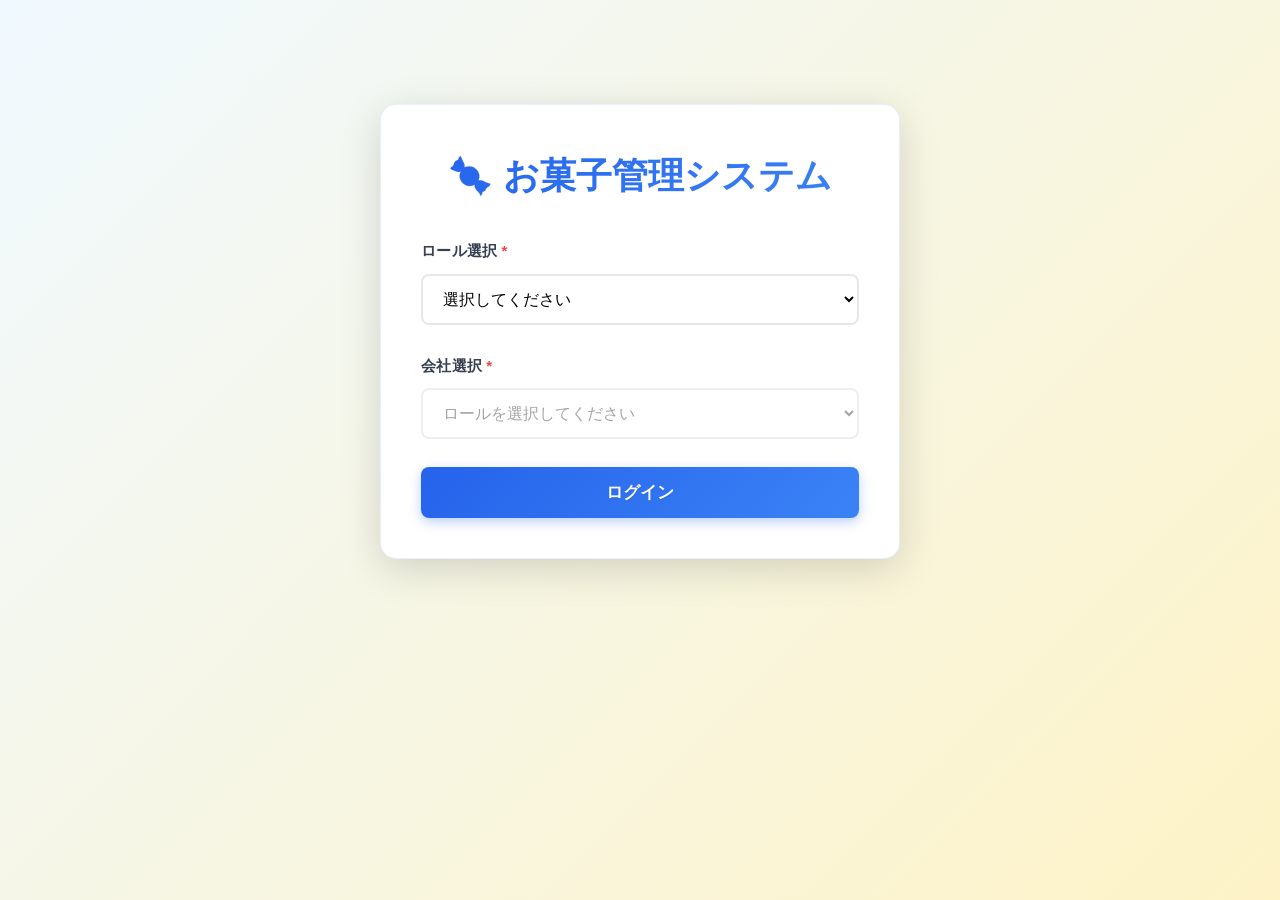
==== index.html @ 82c493a9 "Add files via upload" ====
<!DOCTYPE html>
<html lang="ja">
<head>
  <meta charset="UTF-8">
  <meta name="viewport" content="width=device-width, initial-scale=1.0">
  <title>お菓子業界 商品・見積管理システム</title>
  <style>
    /* Reset & Base */
    * {
      margin: 0;
      padding: 0;
      box-sizing: border-box;
    }

    body {
      font-family: -apple-system, BlinkMacSystemFont, "Segoe UI", Roboto, "Helvetica Neue", Arial, "Noto Sans JP", sans-serif;
      line-height: 1.7;
      color: #1f2937;
      background: linear-gradient(135deg, #f0f9ff 0%, #fef3c7 100%);
      background-attachment: fixed;
      min-height: 100vh;
      /* Mobile optimizations */
      -webkit-font-smoothing: antialiased;
      -moz-osx-font-smoothing: grayscale;
      -webkit-tap-highlight-color: rgba(0, 0, 0, 0);
      touch-action: manipulation;
    }

    /* Layout */
    .app-container {
      min-height: 100vh;
      display: flex;
      flex-direction: column;
    }

    header {
      background: linear-gradient(135deg, #1e40af 0%, #3b82f6 100%);
      color: white;
      padding: 1.25rem 0;
      box-shadow: 0 4px 12px rgba(30, 64, 175, 0.25);
      position: sticky;
      top: 0;
      z-index: 1000;
      border-bottom: 3px solid #1d4ed8;
    }

    .header-content {
      max-width: 1400px;
      margin: 0 auto;
      padding: 0 2rem;
      display: flex;
      justify-content: space-between;
      align-items: center;
    }

    .logo {
      font-size: 1.75rem;
      font-weight: 800;
      text-shadow: 0 2px 4px rgba(0, 0, 0, 0.2);
      letter-spacing: 0.5px;
    }

    .nav-tabs {
      display: flex;
      gap: 1rem;
    }

    .nav-tab {
      padding: 0.625rem 1.25rem;
      background: none;
      border: none;
      color: white;
      cursor: pointer;
      border-radius: 0.5rem;
      transition: all 0.3s ease;
      font-size: 1.0625rem;
      font-weight: 500;
      position: relative;
      overflow: hidden;
    }

    .nav-tab::before {
      content: '';
      position: absolute;
      top: 0;
      left: 0;
      right: 0;
      bottom: 0;
      background: rgba(255, 255, 255, 0.1);
      transform: scaleX(0);
      transform-origin: left;
      transition: transform 0.3s ease;
      border-radius: 0.5rem;
    }

    .nav-tab:hover::before {
      transform: scaleX(1);
    }

    .nav-tab:hover {
      background-color: rgba(255, 255, 255, 0.15);
      transform: translateY(-2px);
    }

    .nav-tab.active {
      background-color: rgba(255, 255, 255, 0.25);
      font-weight: 600;
      box-shadow: 0 2px 8px rgba(0, 0, 0, 0.15);
    }

    .user-info {
      display: flex;
      align-items: center;
      gap: 1rem;
    }

    .user-badge {
      padding: 0.625rem 1.125rem;
      background-color: rgba(255, 255, 255, 0.25);
      border-radius: 0.5rem;
      font-size: 0.9375rem;
      font-weight: 600;
      box-shadow: 0 2px 4px rgba(0, 0, 0, 0.1);
      border: 1px solid rgba(255, 255, 255, 0.3);
    }

    .btn-logout {
      padding: 0.625rem 1.25rem;
      background-color: #ef4444;
      color: white;
      border: none;
      border-radius: 0.5rem;
      cursor: pointer;
      transition: all 0.3s ease;
      font-weight: 600;
      box-shadow: 0 2px 8px rgba(239, 68, 68, 0.3);
    }

    .btn-logout:hover {
      background-color: #dc2626;
      transform: translateY(-2px);
      box-shadow: 0 4px 12px rgba(239, 68, 68, 0.4);
    }

    .btn-logout:active {
      transform: translateY(0);
    }

    main {
      flex: 1;
      max-width: 1400px;
      width: 100%;
      margin: 2.5rem auto;
      padding: 0 2rem;
    }

    /* Login Screen */
    .login-container {
      max-width: 520px;
      margin: 4rem auto;
      padding: 2.5rem;
      background: white;
      border-radius: 1rem;
      box-shadow: 0 10px 40px rgba(0, 0, 0, 0.15);
      border: 1px solid rgba(37, 99, 235, 0.1);
    }

    .login-title {
      font-size: 2.25rem;
      font-weight: 800;
      text-align: center;
      margin-bottom: 2rem;
      background: linear-gradient(135deg, #2563eb 0%, #3b82f6 100%);
      -webkit-background-clip: text;
      -webkit-text-fill-color: transparent;
      background-clip: text;
    }

    /* Form Elements */
    .form-group {
      margin-bottom: 1.75rem;
    }

    .form-label {
      display: block;
      margin-bottom: 0.625rem;
      font-weight: 600;
      color: #374151;
      font-size: 0.9375rem;
      letter-spacing: 0.3px;
    }

    .form-input,
    .form-select,
    .form-textarea {
      width: 100%;
      padding: 0.875rem 1rem;
      border: 2px solid #e5e7eb;
      border-radius: 0.5rem;
      font-size: 1rem;
      transition: all 0.3s ease;
      background-color: #ffffff;
    }

    .form-input:hover,
    .form-select:hover,
    .form-textarea:hover {
      border-color: #cbd5e1;
    }

    .form-input:focus,
    .form-select:focus,
    .form-textarea:focus {
      outline: none;
      border-color: #3b82f6;
      box-shadow: 0 0 0 4px rgba(59, 130, 246, 0.15);
      transform: translateY(-1px);
    }

    .form-textarea {
      min-height: 100px;
      resize: vertical;
    }

    .form-required {
      color: #ef4444;
      margin-left: 0.25rem;
    }

    /* Buttons */
    .btn {
      padding: 0.875rem 1.75rem;
      border: none;
      border-radius: 0.5rem;
      font-size: 1.0625rem;
      font-weight: 600;
      cursor: pointer;
      transition: all 0.3s cubic-bezier(0.4, 0, 0.2, 1);
      display: inline-flex;
      align-items: center;
      justify-content: center;
      gap: 0.5rem;
      position: relative;
      overflow: hidden;
      text-shadow: 0 1px 2px rgba(0, 0, 0, 0.1);
    }

    .btn::before {
      content: '';
      position: absolute;
      top: 50%;
      left: 50%;
      width: 0;
      height: 0;
      border-radius: 50%;
      background: rgba(255, 255, 255, 0.3);
      transform: translate(-50%, -50%);
      transition: width 0.6s, height 0.6s;
    }

    .btn:hover::before {
      width: 300px;
      height: 300px;
    }

    .btn:disabled {
      opacity: 0.6;
      cursor: not-allowed;
      transform: none !important;
    }

    .btn-primary {
      background: linear-gradient(135deg, #2563eb 0%, #3b82f6 100%);
      color: white;
      box-shadow: 0 4px 12px rgba(37, 99, 235, 0.3);
    }

    .btn-primary:hover:not(:disabled) {
      background: linear-gradient(135deg, #1d4ed8 0%, #2563eb 100%);
      transform: translateY(-2px);
      box-shadow: 0 6px 20px rgba(37, 99, 235, 0.4);
    }

    .btn-primary:active:not(:disabled) {
      transform: translateY(0);
    }

    .btn-success {
      background: linear-gradient(135deg, #10b981 0%, #34d399 100%);
      color: white;
      box-shadow: 0 4px 12px rgba(16, 185, 129, 0.3);
    }

    .btn-success:hover:not(:disabled) {
      background: linear-gradient(135deg, #059669 0%, #10b981 100%);
      transform: translateY(-2px);
      box-shadow: 0 6px 20px rgba(16, 185, 129, 0.4);
    }

    .btn-success:active:not(:disabled) {
      transform: translateY(0);
    }

    .btn-danger {
      background: linear-gradient(135deg, #ef4444 0%, #f87171 100%);
      color: white;
      box-shadow: 0 4px 12px rgba(239, 68, 68, 0.3);
    }

    .btn-danger:hover:not(:disabled) {
      background: linear-gradient(135deg, #dc2626 0%, #ef4444 100%);
      transform: translateY(-2px);
      box-shadow: 0 6px 20px rgba(239, 68, 68, 0.4);
    }

    .btn-danger:active:not(:disabled) {
      transform: translateY(0);
    }

    .btn-secondary {
      background: linear-gradient(135deg, #6b7280 0%, #9ca3af 100%);
      color: white;
      box-shadow: 0 4px 12px rgba(107, 114, 128, 0.3);
    }

    .btn-secondary:hover:not(:disabled) {
      background: linear-gradient(135deg, #4b5563 0%, #6b7280 100%);
      transform: translateY(-2px);
      box-shadow: 0 6px 20px rgba(107, 114, 128, 0.4);
    }

    .btn-secondary:active:not(:disabled) {
      transform: translateY(0);
    }

    .btn-outline {
      background-color: white;
      border: 2px solid #e5e7eb;
      color: #374151;
      box-shadow: 0 2px 8px rgba(0, 0, 0, 0.05);
    }

    .btn-outline:hover:not(:disabled) {
      background-color: #f9fafb;
      border-color: #3b82f6;
      color: #2563eb;
      transform: translateY(-2px);
      box-shadow: 0 4px 12px rgba(0, 0, 0, 0.1);
    }

    .btn-outline:active:not(:disabled) {
      transform: translateY(0);
    }

    .btn-block {
      width: 100%;
    }

    /* Cards */
    .card {
      background: white;
      border-radius: 1rem;
      box-shadow: 0 4px 20px rgba(0, 0, 0, 0.08);
      padding: 2rem;
      margin-bottom: 2rem;
      border: 1px solid rgba(0, 0, 0, 0.05);
      transition: all 0.3s ease;
    }

    .card:hover {
      box-shadow: 0 8px 30px rgba(0, 0, 0, 0.12);
    }

    .card-title {
      font-size: 1.75rem;
      font-weight: 700;
      margin-bottom: 1.5rem;
      color: #1f2937;
      padding-bottom: 0.75rem;
      border-bottom: 3px solid #e5e7eb;
      background: linear-gradient(135deg, #1f2937 0%, #374151 100%);
      -webkit-background-clip: text;
      -webkit-text-fill-color: transparent;
      background-clip: text;
    }

    .product-card {
      background: white;
      border-radius: 0.875rem;
      box-shadow: 0 4px 12px rgba(0, 0, 0, 0.08);
      overflow: hidden;
      transition: all 0.4s cubic-bezier(0.4, 0, 0.2, 1);
      cursor: pointer;
      border: 2px solid transparent;
    }

    .product-card:hover {
      transform: translateY(-8px) scale(1.02);
      box-shadow: 0 12px 32px rgba(0, 0, 0, 0.18);
      border-color: #3b82f6;
    }

    .product-card-image {
      width: 100%;
      height: 200px;
      object-fit: contain;
      background: linear-gradient(135deg, #f3f4f6 0%, #e5e7eb 100%);
      display: flex;
      align-items: center;
      justify-content: center;
      color: #9ca3af;
      font-size: 3.5rem;
      transition: all 0.3s ease;
    }

    .product-card:hover .product-card-image {
      transform: scale(1.05);
    }

    .product-card-image img {
      width: 100%;
      height: 100%;
      object-fit: contain;
    }

    .product-card-content {
      padding: 1.25rem;
    }

    .product-card-title {
      font-size: 1.1875rem;
      font-weight: 700;
      margin-bottom: 0.625rem;
      color: #1f2937;
      line-height: 1.4;
    }

    .product-card-meta {
      font-size: 0.875rem;
      color: #6b7280;
      margin-bottom: 0.5rem;
    }

    .product-card-price {
      font-size: 1.5rem;
      font-weight: 800;
      background: linear-gradient(135deg, #2563eb 0%, #3b82f6 100%);
      -webkit-background-clip: text;
      -webkit-text-fill-color: transparent;
      background-clip: text;
      margin-bottom: 0.75rem;
      letter-spacing: -0.5px;
    }

    /* Grid */
    .product-grid {
      display: grid;
      grid-template-columns: repeat(auto-fill, minmax(280px, 1fr));
      gap: 1.5rem;
      margin-top: 1.5rem;
    }

    /* Table */
    .table-container {
      overflow-x: auto;
      margin-top: 1.5rem;
      border-radius: 0.75rem;
      box-shadow: 0 2px 12px rgba(0, 0, 0, 0.06);
      -webkit-overflow-scrolling: touch;
      scrollbar-width: thin;
      scrollbar-color: #cbd5e1 #f3f4f6;
    }

    .table-container::-webkit-scrollbar {
      height: 8px;
    }

    .table-container::-webkit-scrollbar-track {
      background: #f3f4f6;
      border-radius: 4px;
    }

    .table-container::-webkit-scrollbar-thumb {
      background: #cbd5e1;
      border-radius: 4px;
    }

    .table-container::-webkit-scrollbar-thumb:hover {
      background: #94a3b8;
    }

    table {
      width: 100%;
      border-collapse: collapse;
      background: white;
      border-radius: 0.75rem;
      overflow: hidden;
    }

    thead {
      background: linear-gradient(135deg, #f9fafb 0%, #f3f4f6 100%);
      border-bottom: 2px solid #e5e7eb;
    }

    th {
      padding: 1rem 1.25rem;
      text-align: left;
      font-weight: 700;
      color: #1f2937;
      cursor: pointer;
      user-select: none;
      font-size: 0.9375rem;
      letter-spacing: 0.3px;
      transition: all 0.3s ease;
    }

    th:hover {
      background-color: #e5e7eb;
      color: #2563eb;
    }

    td {
      padding: 1rem 1.25rem;
      border-top: 1px solid #f3f4f6;
      color: #374151;
      font-size: 0.9375rem;
    }

    tbody tr {
      transition: all 0.3s ease;
    }

    tbody tr:hover {
      background-color: #f9fafb;
      transform: scale(1.005);
      box-shadow: 0 2px 8px rgba(0, 0, 0, 0.05);
    }

    /* Badges */
    .badge {
      display: inline-block;
      padding: 0.375rem 0.875rem;
      border-radius: 9999px;
      font-size: 0.875rem;
      font-weight: 600;
      letter-spacing: 0.3px;
      transition: all 0.3s ease;
    }

    .badge-primary {
      background: linear-gradient(135deg, #dbeafe 0%, #bfdbfe 100%);
      color: #1e40af;
      border: 1px solid #93c5fd;
    }

    .badge-success {
      background: linear-gradient(135deg, #d1fae5 0%, #a7f3d0 100%);
      color: #065f46;
      border: 1px solid #6ee7b7;
    }

    .badge-warning {
      background: linear-gradient(135deg, #fed7aa 0%, #fdba74 100%);
      color: #92400e;
      border: 1px solid #fb923c;
    }

    .badge-danger {
      background: linear-gradient(135deg, #fee2e2 0%, #fecaca 100%);
      color: #991b1b;
      border: 1px solid #fca5a5;
    }

    .badge-gray {
      background: linear-gradient(135deg, #f3f4f6 0%, #e5e7eb 100%);
      color: #374151;
      border: 1px solid #d1d5db;
    }

    .badge-count {
      background: linear-gradient(135deg, #ef4444 0%, #f87171 100%);
      color: white;
      min-width: 1.375rem;
      height: 1.375rem;
      display: inline-flex;
      align-items: center;
      justify-content: center;
      border-radius: 9999px;
      font-size: 0.75rem;
      font-weight: 700;
      margin-left: 0.5rem;
      box-shadow: 0 2px 6px rgba(239, 68, 68, 0.4);
      animation: pulse 2s cubic-bezier(0.4, 0, 0.6, 1) infinite;
    }

    @keyframes pulse {
      0%, 100% {
        opacity: 1;
      }
      50% {
        opacity: 0.8;
      }
    }

    /* Dropzone */
    .dropzone {
      border: 3px dashed #cbd5e1;
      border-radius: 0.75rem;
      padding: 2.5rem;
      text-align: center;
      transition: all 0.4s ease;
      cursor: pointer;
      background: linear-gradient(135deg, #f9fafb 0%, #f3f4f6 100%);
      position: relative;
      overflow: hidden;
    }

    .dropzone::before {
      content: '';
      position: absolute;
      top: -2px;
      left: -2px;
      right: -2px;
      bottom: -2px;
      background: linear-gradient(135deg, #3b82f6, #2563eb);
      border-radius: 0.75rem;
      opacity: 0;
      transition: opacity 0.4s ease;
      z-index: -1;
    }

    .dropzone:hover {
      border-color: #3b82f6;
      background: linear-gradient(135deg, #eff6ff 0%, #dbeafe 100%);
      transform: scale(1.02);
    }

    .dropzone:hover::before {
      opacity: 0.1;
    }

    .dropzone.drag-over {
      border-color: #3b82f6;
      background: linear-gradient(135deg, #dbeafe 0%, #bfdbfe 100%);
      transform: scale(1.05);
      box-shadow: 0 8px 24px rgba(59, 130, 246, 0.2);
    }

    .dropzone.drag-over::before {
      opacity: 0.2;
    }

    .dropzone-icon {
      font-size: 3.5rem;
      color: #9ca3af;
      margin-bottom: 1rem;
      transition: all 0.3s ease;
    }

    .dropzone:hover .dropzone-icon {
      transform: scale(1.1);
      color: #3b82f6;
    }

    .dropzone-text {
      color: #374151;
      margin-bottom: 0.5rem;
      font-weight: 600;
      font-size: 1.0625rem;
    }

    .dropzone-hint {
      font-size: 0.9375rem;
      color: #6b7280;
    }

    /* File List */
    .file-list {
      margin-top: 1.25rem;
    }

    .file-item {
      display: flex;
      align-items: center;
      justify-content: space-between;
      padding: 1rem 1.25rem;
      background: linear-gradient(135deg, #f9fafb 0%, #f3f4f6 100%);
      border-radius: 0.75rem;
      margin-bottom: 0.75rem;
      border: 2px solid #e5e7eb;
      transition: all 0.3s ease;
    }

    .file-item:hover {
      background: linear-gradient(135deg, #eff6ff 0%, #dbeafe 100%);
      border-color: #3b82f6;
      transform: translateX(4px);
      box-shadow: 0 4px 12px rgba(59, 130, 246, 0.15);
    }

    .file-info {
      display: flex;
      align-items: center;
      gap: 0.75rem;
      flex: 1;
    }

    .file-icon {
      font-size: 2rem;
      transition: transform 0.3s ease;
    }

    .file-item:hover .file-icon {
      transform: scale(1.15);
    }

    .file-details {
      flex: 1;
    }

    .file-name {
      font-weight: 600;
      color: #1f2937;
      margin-bottom: 0.375rem;
      font-size: 1rem;
    }

    .file-size {
      font-size: 0.875rem;
      color: #6b7280;
      font-weight: 500;
    }

    .file-actions {
      display: flex;
      gap: 0.5rem;
    }

    /* Image Preview */
    .image-preview {
      margin-top: 1rem;
      max-width: 100%;
    }

    .image-preview img {
      max-width: 100%;
      max-height: 400px;
      border-radius: 0.5rem;
      box-shadow: 0 2px 4px rgba(0, 0, 0, 0.1);
    }

    /* Filters */
    .filters {
      display: flex;
      gap: 1rem;
      margin-bottom: 1.5rem;
      flex-wrap: wrap;
    }

    .filter-group {
      flex: 1;
      min-width: 200px;
    }

    /* Search */
    .search-box {
      position: relative;
      flex: 1;
      min-width: 250px;
    }

    .search-input {
      width: 100%;
      padding: 0.875rem 1rem 0.875rem 2.75rem;
      border: 2px solid #e5e7eb;
      border-radius: 0.5rem;
      font-size: 1rem;
      transition: all 0.3s ease;
      background-color: white;
    }

    .search-input:hover {
      border-color: #cbd5e1;
    }

    .search-input:focus {
      outline: none;
      border-color: #3b82f6;
      box-shadow: 0 0 0 4px rgba(59, 130, 246, 0.15);
      transform: translateY(-1px);
    }

    .search-icon {
      position: absolute;
      left: 0.875rem;
      top: 50%;
      transform: translateY(-50%);
      color: #9ca3af;
      font-size: 1.125rem;
    }

    /* Pagination */
    .pagination {
      display: flex;
      justify-content: center;
      align-items: center;
      gap: 0.5rem;
      margin-top: 2rem;
    }

    .pagination-btn {
      padding: 0.5rem 1rem;
      border: 1px solid #d1d5db;
      background-color: white;
      border-radius: 0.375rem;
      cursor: pointer;
      transition: all 0.2s;
    }

    .pagination-btn:hover:not(:disabled) {
      background-color: #f3f4f6;
    }

    .pagination-btn:disabled {
      opacity: 0.5;
      cursor: not-allowed;
    }

    .pagination-btn.active {
      background-color: #2563eb;
      color: white;
      border-color: #2563eb;
    }

    .pagination-info {
      color: #6b7280;
      font-size: 0.875rem;
    }

    /* Modal */
    .modal-overlay {
      position: fixed;
      top: 0;
      left: 0;
      right: 0;
      bottom: 0;
      background-color: rgba(0, 0, 0, 0.6);
      backdrop-filter: blur(4px);
      display: flex;
      align-items: center;
      justify-content: center;
      z-index: 2000;
      padding: 1rem;
      animation: fadeIn 0.3s ease;
    }

    @keyframes fadeIn {
      from {
        opacity: 0;
      }
      to {
        opacity: 1;
      }
    }

    .modal {
      background: white;
      border-radius: 1rem;
      max-width: 800px;
      width: 100%;
      max-height: 90vh;
      overflow-y: auto;
      box-shadow: 0 24px 48px rgba(0, 0, 0, 0.25);
      animation: modalSlideIn 0.4s cubic-bezier(0.4, 0, 0.2, 1);
      border: 1px solid rgba(0, 0, 0, 0.1);
    }

    @keyframes modalSlideIn {
      from {
        transform: translateY(-50px) scale(0.95);
        opacity: 0;
      }
      to {
        transform: translateY(0) scale(1);
        opacity: 1;
      }
    }

    .modal-header {
      padding: 1.75rem 2rem;
      border-bottom: 2px solid #f3f4f6;
      display: flex;
      justify-content: space-between;
      align-items: center;
      background: linear-gradient(135deg, #fafafa 0%, #ffffff 100%);
    }

    .modal-title {
      font-size: 1.75rem;
      font-weight: 700;
      color: #1f2937;
      letter-spacing: -0.5px;
    }

    .modal-close {
      background: #f3f4f6;
      border: none;
      font-size: 1.5rem;
      cursor: pointer;
      color: #6b7280;
      padding: 0;
      width: 2.5rem;
      height: 2.5rem;
      display: flex;
      align-items: center;
      justify-content: center;
      border-radius: 0.5rem;
      transition: all 0.3s ease;
    }

    .modal-close:hover {
      background-color: #ef4444;
      color: white;
      transform: rotate(90deg);
    }

    .modal-body {
      padding: 2rem;
    }

    .modal-footer {
      padding: 1.75rem 2rem;
      border-top: 2px solid #f3f4f6;
      display: flex;
      justify-content: flex-end;
      gap: 1rem;
      background: linear-gradient(135deg, #ffffff 0%, #fafafa 100%);
    }

    /* Toast */
    .toast-container {
      position: fixed;
      top: 5rem;
      right: 1rem;
      z-index: 3000;
      display: flex;
      flex-direction: column;
      gap: 0.5rem;
    }

    .toast {
      background-color: white;
      border-radius: 0.5rem;
      box-shadow: 0 10px 15px rgba(0, 0, 0, 0.1);
      padding: 1rem 1.5rem;
      min-width: 300px;
      display: flex;
      align-items: center;
      gap: 0.75rem;
      animation: slideIn 0.3s ease-out;
    }

    @keyframes slideIn {
      from {
        transform: translateX(400px);
        opacity: 0;
      }
      to {
        transform: translateX(0);
        opacity: 1;
      }
    }

    @keyframes slideOut {
      from {
        transform: translateX(0);
        opacity: 1;
      }
      to {
        transform: translateX(400px);
        opacity: 0;
      }
    }

    .toast-success {
      border-left: 4px solid #10b981;
    }

    .toast-error {
      border-left: 4px solid #ef4444;
    }

    .toast-warning {
      border-left: 4px solid #f59e0b;
    }

    .toast-info {
      border-left: 4px solid #2563eb;
    }

    .toast-icon {
      font-size: 1.5rem;
    }

    .toast-message {
      flex: 1;
      color: #111827;
    }

    /* CSV Preview */
    .csv-preview {
      overflow-x: auto;
      margin-top: 1rem;
    }

    .csv-preview table {
      font-size: 0.875rem;
    }

    .csv-preview th,
    .csv-preview td {
      white-space: nowrap;
      padding: 0.5rem;
    }

    /* Detail View */
    .detail-section {
      margin-bottom: 2.5rem;
      padding: 1.25rem;
      background: linear-gradient(135deg, #fafafa 0%, #ffffff 100%);
      border-radius: 0.75rem;
      border-left: 4px solid #3b82f6;
      transition: all 0.3s ease;
    }

    .detail-section:hover {
      box-shadow: 0 4px 12px rgba(0, 0, 0, 0.05);
      transform: translateX(4px);
    }

    .detail-label {
      font-weight: 700;
      color: #1f2937;
      margin-bottom: 0.75rem;
      font-size: 0.9375rem;
      letter-spacing: 0.5px;
      text-transform: uppercase;
    }

    .detail-value {
      color: #374151;
      margin-bottom: 1rem;
      font-size: 1.0625rem;
      line-height: 1.7;
    }

    .detail-image {
      max-width: 100%;
      max-height: 500px;
      border-radius: 1rem;
      box-shadow: 0 8px 24px rgba(0, 0, 0, 0.15);
      transition: all 0.4s ease;
    }

    .detail-image:hover {
      transform: scale(1.02);
      box-shadow: 0 12px 32px rgba(0, 0, 0, 0.2);
    }

    /* Empty State */
    .empty-state {
      text-align: center;
      padding: 5rem 2rem;
      color: #6b7280;
    }

    .empty-state-icon {
      font-size: 5rem;
      margin-bottom: 1.5rem;
      color: #d1d5db;
      animation: float 3s ease-in-out infinite;
    }

    @keyframes float {
      0%, 100% {
        transform: translateY(0);
      }
      50% {
        transform: translateY(-10px);
      }
    }

    .empty-state-title {
      font-size: 1.5rem;
      font-weight: 700;
      margin-bottom: 0.75rem;
      color: #374151;
    }

    .empty-state-text {
      font-size: 1rem;
      color: #6b7280;
    }

    /* Utility Classes */
    .hidden {
      display: none !important;
    }

    .flex {
      display: flex;
    }

    .flex-between {
      display: flex;
      justify-content: space-between;
      align-items: center;
    }

    .gap-1 {
      gap: 0.5rem;
    }

    .gap-2 {
      gap: 1rem;
    }

    .mb-1 {
      margin-bottom: 0.5rem;
    }

    .mb-2 {
      margin-bottom: 1rem;
    }

    .mb-3 {
      margin-bottom: 1.5rem;
    }

    .mt-1 {
      margin-top: 0.5rem;
    }

    .mt-2 {
      margin-top: 1rem;
    }

    .text-center {
      text-align: center;
    }

    .text-right {
      text-align: right;
    }

    /* Responsive */
    @media (max-width: 768px) {
      body {
        font-size: 0.9375rem;
      }

      .header-content {
        flex-direction: column;
        gap: 0.75rem;
        padding: 0 1rem;
      }

      .logo {
        font-size: 1.25rem;
        text-align: center;
      }

      .nav-tabs {
        flex-wrap: wrap;
        gap: 0.5rem;
        justify-content: center;
        width: 100%;
      }

      .nav-tab {
        padding: 0.5rem 0.875rem;
        font-size: 0.9375rem;
        flex: 1 1 auto;
        min-width: fit-content;
      }

      .user-info {
        flex-direction: column;
        gap: 0.5rem;
        width: 100%;
      }

      .user-badge {
        width: 100%;
        text-align: center;
        font-size: 0.875rem;
        padding: 0.5rem;
      }

      .btn-logout {
        width: 100%;
        padding: 0.625rem;
      }

      main {
        margin: 1.5rem auto;
        padding: 0 1rem;
      }

      .login-container {
        margin: 2rem auto;
        padding: 1.5rem;
      }

      .login-title {
        font-size: 1.75rem;
      }

      .card {
        padding: 1.25rem;
        border-radius: 0.75rem;
      }

      .card-title {
        font-size: 1.375rem;
        margin-bottom: 1rem;
      }

      .filters {
        flex-direction: column;
        gap: 0.75rem;
      }

      .filter-group,
      .search-box {
        min-width: 100%;
      }

      .product-grid {
        grid-template-columns: 1fr;
        gap: 1rem;
      }

      .product-card-title {
        font-size: 1.0625rem;
      }

      .product-card-price {
        font-size: 1.25rem;
      }

      .product-card .btn {
        width: 100%;
      }

      .product-card .flex {
        flex-direction: column;
      }

      /* Mobile-friendly table */
      .table-container {
        overflow-x: auto;
        margin-top: 1rem;
        -webkit-overflow-scrolling: touch;
      }

      table {
        font-size: 0.8125rem;
        min-width: 600px;
      }

      th, td {
        padding: 0.75rem 0.5rem;
        white-space: nowrap;
      }

      /* Alternative: Card-based layout for tables on very small screens */
      @media (max-width: 480px) {
        .table-responsive {
          display: none;
        }

        .mobile-card-list {
          display: block !important;
        }
      }

      .mobile-card-list {
        display: none;
      }

      .mobile-card {
        background: white;
        border-radius: 0.75rem;
        padding: 1rem;
        margin-bottom: 1rem;
        border: 2px solid #e5e7eb;
        box-shadow: 0 2px 8px rgba(0, 0, 0, 0.06);
      }

      .mobile-card-row {
        display: flex;
        justify-content: space-between;
        padding: 0.5rem 0;
        border-bottom: 1px solid #f3f4f6;
      }

      .mobile-card-row:last-child {
        border-bottom: none;
      }

      .mobile-card-label {
        font-weight: 600;
        color: #6b7280;
        font-size: 0.8125rem;
      }

      .mobile-card-value {
        color: #1f2937;
        text-align: right;
        font-size: 0.875rem;
      }

      .mobile-card-actions {
        margin-top: 0.75rem;
        padding-top: 0.75rem;
        border-top: 2px solid #e5e7eb;
      }

      /* Buttons for mobile */
      .btn {
        padding: 0.75rem 1.25rem;
        font-size: 1rem;
        /* Larger touch targets */
        min-height: 44px;
      }

      .btn-block {
        width: 100%;
      }

      /* Form inputs for mobile */
      .form-input,
      .form-select,
      .form-textarea {
        font-size: 1rem;
        padding: 0.875rem;
        /* Prevent zoom on iOS */
        -webkit-text-size-adjust: 100%;
      }

      .form-label {
        font-size: 0.9375rem;
      }

      /* Modal for mobile */
      .modal {
        max-width: 100%;
        margin: 0.5rem;
        max-height: calc(100vh - 1rem);
        border-radius: 0.75rem;
      }

      .modal-header,
      .modal-body,
      .modal-footer {
        padding: 1.25rem;
      }

      .modal-title {
        font-size: 1.375rem;
      }

      .modal-close {
        width: 2rem;
        height: 2rem;
        font-size: 1.25rem;
      }

      /* Detail sections for mobile */
      .detail-section {
        margin-bottom: 1.5rem;
        padding: 1rem;
      }

      .detail-label {
        font-size: 0.875rem;
      }

      .detail-value {
        font-size: 1rem;
      }

      .detail-image {
        max-height: 300px;
      }

      /* File items for mobile */
      .file-item {
        flex-direction: column;
        align-items: flex-start;
        gap: 0.75rem;
        padding: 1rem;
      }

      .file-info {
        width: 100%;
      }

      .file-actions {
        width: 100%;
        flex-direction: column;
        gap: 0.5rem;
      }

      .file-actions .btn {
        width: 100%;
      }

      /* Dropzone for mobile */
      .dropzone {
        padding: 2rem 1rem;
      }

      .dropzone-icon {
        font-size: 3rem;
      }

      .dropzone-text {
        font-size: 1rem;
      }

      .dropzone-hint {
        font-size: 0.875rem;
      }

      /* Badge adjustments */
      .badge {
        font-size: 0.8125rem;
        padding: 0.3125rem 0.75rem;
      }

      /* Empty state for mobile */
      .empty-state {
        padding: 3rem 1rem;
      }

      .empty-state-icon {
        font-size: 4rem;
      }

      .empty-state-title {
        font-size: 1.25rem;
      }

      .empty-state-text {
        font-size: 0.9375rem;
      }

      /* Flex utilities for mobile */
      .flex-between {
        flex-direction: column;
        align-items: flex-start;
        gap: 1rem;
      }

      .flex-between .btn {
        width: 100%;
      }
    }

    /* Extra small devices (phones in portrait, less than 480px) */
    @media (max-width: 480px) {
      .logo {
        font-size: 1.125rem;
      }

      .nav-tab {
        font-size: 0.875rem;
        padding: 0.5rem 0.625rem;
      }

      .card {
        padding: 1rem;
      }

      .card-title {
        font-size: 1.25rem;
      }

      .product-card-content {
        padding: 1rem;
      }

      .btn {
        padding: 0.625rem 1rem;
        font-size: 0.9375rem;
      }

      .modal-title {
        font-size: 1.25rem;
      }
    }
  </style>
</head>
<body>
  <div class="app-container">
    <header id="app-header" class="hidden">
      <div class="header-content">
        <div class="logo">🍬 お菓子管理システム</div>
        <nav class="nav-tabs" id="nav-tabs"></nav>
        <div class="user-info">
          <div class="user-badge" id="user-badge"></div>
          <button class="btn-logout" onclick="app.logout()">ログアウト</button>
        </div>
      </div>
    </header>

    <main id="main-content"></main>
  </div>

  <div class="toast-container" id="toast-container"></div>

  <script>
    // ========================
    // Constants & Initial Data
    // ========================
    const WHOLESALERS = [
      '東都商事', '中央流通', '西日本卸', '北辰物産', '南海トレード'
    ];

    const MANUFACTURERS = [
      '星空製菓', '桜菓房', '風月堂', '旭飴本舗', '翔和ビスケット',
      '葵堂', '華月糖果', '夕凪キャンディ', '大和コンフェク', '瑞穂ショコラ',
      '麗峰パイ', '翠松煎餅', '朱鷺ラムネ', '千歳キャラメル', '燦光モナカ',
      '清流マシュマロ', '極光クラッカー', '若葉タルト', '月光ドラジェ', '琥珀ボンボン'
    ];

    const CATEGORIES = [
      '飴', 'チョコ', 'クッキー', 'せんべい', 'その他'
    ];

    // ========================
    // Utility Functions
    // ========================
    function escapeHtml(text) {
      const map = {
        '&': '&amp;',
        '<': '&lt;',
        '>': '&gt;',
        '"': '&quot;',
        "'": '&#039;'
      };
      return String(text).replace(/[&<>"']/g, m => map[m]);
    }

    function escapeJsString(text) {
      if (!text) return '';
      return String(text)
        .replace(/\\/g, '\\\\')
        .replace(/'/g, "\\'")
        .replace(/"/g, '\\"')
        .replace(/\n/g, '\\n')
        .replace(/\r/g, '\\r');
    }

    function uuid() {
      return 'xxxxxxxx-xxxx-4xxx-yxxx-xxxxxxxxxxxx'.replace(/[xy]/g, function(c) {
        const r = Math.random() * 16 | 0;
        const v = c === 'x' ? r : (r & 0x3 | 0x8);
        return v.toString(16);
      });
    }

    function formatDate(isoString) {
      const date = new Date(isoString);
      const year = date.getFullYear();
      const month = String(date.getMonth() + 1).padStart(2, '0');
      const day = String(date.getDate()).padStart(2, '0');
      const hours = String(date.getHours()).padStart(2, '0');
      const minutes = String(date.getMinutes()).padStart(2, '0');
      return `${year}/${month}/${day} ${hours}:${minutes}`;
    }

    function formatDateShort(isoString) {
      const date = new Date(isoString);
      const year = date.getFullYear();
      const month = String(date.getMonth() + 1).padStart(2, '0');
      const day = String(date.getDate()).padStart(2, '0');
      return `${year}/${month}/${day}`;
    }

    function formatFileSize(bytes) {
      if (bytes < 1024) return bytes + ' B';
      if (bytes < 1024 * 1024) return (bytes / 1024).toFixed(1) + ' KB';
      return (bytes / (1024 * 1024)).toFixed(1) + ' MB';
    }

    function readFileAsBase64(file) {
      return new Promise((resolve, reject) => {
        const reader = new FileReader();
        reader.onload = () => resolve(reader.result.split(',')[1]);
        reader.onerror = reject;
        reader.readAsDataURL(file);
      });
    }

    function parseCsv(text) {
      const lines = text.trim().split('\n');
      if (lines.length === 0) return { headers: [], rows: [] };

      function parseLine(line) {
        const result = [];
        let current = '';
        let inQuotes = false;

        for (let i = 0; i < line.length; i++) {
          const char = line[i];
          const nextChar = line[i + 1];

          if (char === '"') {
            if (inQuotes && nextChar === '"') {
              current += '"';
              i++;
            } else {
              inQuotes = !inQuotes;
            }
          } else if (char === ',' && !inQuotes) {
            result.push(current.trim());
            current = '';
          } else {
            current += char;
          }
        }
        result.push(current.trim());
        return result;
      }

      const headers = parseLine(lines[0]);
      const rows = lines.slice(1).map(line => parseLine(line));

      return { headers, rows };
    }

    function downloadFile(base64, filename, mime) {
      const link = document.createElement('a');
      link.href = `data:${mime};base64,${base64}`;
      link.download = filename;
      document.body.appendChild(link);
      link.click();
      document.body.removeChild(link);
    }

    function showToast(message, type = 'info') {
      const container = document.getElementById('toast-container');
      const toast = document.createElement('div');
      toast.className = `toast toast-${type}`;

      const icons = {
        success: '✓',
        error: '✕',
        warning: '⚠',
        info: 'ℹ'
      };

      toast.innerHTML = `
        <div class="toast-icon">${icons[type] || icons.info}</div>
        <div class="toast-message">${message}</div>
      `;

      container.appendChild(toast);

      setTimeout(() => {
        toast.style.animation = 'slideOut 0.3s ease-out';
        setTimeout(() => container.removeChild(toast), 300);
      }, 3000);
    }

    // ========================
    // LocalStorage Wrapper
    // ========================
    const storage = {
      load(key, defaultValue = null) {
        const value = localStorage.getItem(key);
        return value ? JSON.parse(value) : defaultValue;
      },
      save(key, value) {
        localStorage.setItem(key, JSON.stringify(value));
      },
      clear() {
        localStorage.clear();
      }
    };

    // ========================
    // Data Models
    // ========================
    const dataStore = {
      getProducts() {
        return storage.load('products', []);
      },
      saveProducts(products) {
        storage.save('products', products);
      },
      addProduct(product) {
        const products = this.getProducts();
        products.push(product);
        this.saveProducts(products);
      },
      updateProduct(id, updates) {
        const products = this.getProducts();
        const index = products.findIndex(p => p.id === id);
        if (index !== -1) {
          products[index] = { ...products[index], ...updates, updatedAt: new Date().toISOString() };
          this.saveProducts(products);
        }
      },
      deleteProduct(id) {
        const products = this.getProducts().filter(p => p.id !== id);
        this.saveProducts(products);
      },
      getProduct(id) {
        return this.getProducts().find(p => p.id === id);
      },

      getQuoteRequests() {
        return storage.load('quoteRequests', []);
      },
      saveQuoteRequests(requests) {
        storage.save('quoteRequests', requests);
      },
      addQuoteRequest(request) {
        const requests = this.getQuoteRequests();
        requests.push(request);
        this.saveQuoteRequests(requests);
      },
      updateQuoteRequest(id, updates) {
        const requests = this.getQuoteRequests();
        const index = requests.findIndex(r => r.id === id);
        if (index !== -1) {
          requests[index] = { ...requests[index], ...updates, updatedAt: new Date().toISOString() };
          this.saveQuoteRequests(requests);
        }
      },
      getQuoteRequest(id) {
        return this.getQuoteRequests().find(r => r.id === id);
      },

      getQuotes() {
        return storage.load('quotes', []);
      },
      saveQuotes(quotes) {
        storage.save('quotes', quotes);
      },
      addQuote(quote) {
        const quotes = this.getQuotes();
        quotes.push(quote);
        this.saveQuotes(quotes);
      },
      getQuotesByRequest(requestId) {
        return this.getQuotes().filter(q => q.requestId === requestId);
      },
      deleteQuoteRequest(requestId) {
        // Delete the request
        const requests = this.getQuoteRequests();
        const newRequests = requests.filter(r => r.id !== requestId);
        this.saveQuoteRequests(newRequests);

        // Delete all related quotes
        const quotes = this.getQuotes();
        const newQuotes = quotes.filter(q => q.requestId !== requestId);
        this.saveQuotes(newQuotes);

        // Delete related read status
        const statuses = this.getReadStatus();
        const newStatuses = statuses.filter(s => s.requestId !== requestId);
        this.saveReadStatus(newStatuses);

        return true;
      },

      getReadStatus() {
        return storage.load('readStatus', []);
      },
      saveReadStatus(status) {
        storage.save('readStatus', status);
      },
      markAsRead(wholesalerName, requestId) {
        const statuses = this.getReadStatus();
        const existing = statuses.find(s =>
          s.wholesalerName === wholesalerName && s.requestId === requestId
        );
        if (!existing) {
          statuses.push({
            wholesalerName,
            requestId,
            readAt: new Date().toISOString()
          });
          this.saveReadStatus(statuses);
        }
      },
      isRead(wholesalerName, requestId) {
        const statuses = this.getReadStatus();
        return statuses.some(s =>
          s.wholesalerName === wholesalerName && s.requestId === requestId
        );
      }
    };

    // ========================
    // App State
    // ========================
    const app = {
      currentUser: null,
      currentRoute: '#login',
      filterState: {},

      init() {
        this.currentUser = storage.load('currentUser');
        this.setupRouter();
        this.navigate(window.location.hash || '#login');
      },

      setupRouter() {
        window.addEventListener('hashchange', () => {
          this.navigate(window.location.hash);
        });
      },

      navigate(hash) {
        if (window.location.hash !== hash) {
          window.location.hash = hash;
          return;
        }

        this.currentRoute = hash;
        const routes = {
          '#login': () => this.renderLogin(),
          '#products/register': () => this.renderProductRegister(),
          '#products/list': () => this.renderProductList(),
          '#requests/inbox': () => this.renderRequestsInbox(),
          '#catalog': () => this.renderCatalog(),
          '#requests/sent': () => this.renderRequestsSent()
        };

        if (hash.startsWith('#detail/product/')) {
          const id = hash.split('/')[2];
          this.renderProductDetail(id);
        } else if (hash.startsWith('#detail/request/')) {
          const id = hash.split('/')[2];
          this.renderRequestDetail(id);
        } else if (routes[hash]) {
          routes[hash]();
        } else {
          this.navigate('#login');
        }
      },

      login(role, company) {
        this.currentUser = { role, company };
        storage.save('currentUser', this.currentUser);
        this.updateHeader();

        if (role === 'manufacturer') {
          this.navigate('#products/register');
        } else {
          this.navigate('#catalog');
        }
      },

      logout() {
        this.currentUser = null;
        storage.save('currentUser', null);
        this.navigate('#login');
      },

      getUnreadCount() {
        if (!this.currentUser || this.currentUser.role !== 'wholesaler') return 0;

        const requests = dataStore.getQuoteRequests()
          .filter(r => r.wholesalerName === this.currentUser.company && r.status === 'quoted');

        return requests.filter(r => !dataStore.isRead(this.currentUser.company, r.id)).length;
      },

      updateHeader() {
        const header = document.getElementById('app-header');
        const navTabs = document.getElementById('nav-tabs');
        const userBadge = document.getElementById('user-badge');

        if (!this.currentUser) {
          header.classList.add('hidden');
          return;
        }

        header.classList.remove('hidden');
        userBadge.textContent = `${this.currentUser.role === 'manufacturer' ? 'メーカー' : '問屋'} - ${this.currentUser.company}`;

        const unreadCount = this.getUnreadCount();
        const tabs = this.currentUser.role === 'manufacturer'
          ? [
              { hash: '#products/register', label: '商品登録' },
              { hash: '#products/list', label: '登録商品一覧' },
              { hash: '#requests/inbox', label: '受信見積依頼' }
            ]
          : [
              { hash: '#catalog', label: '商品カタログ' },
              { hash: '#requests/sent', label: '送信済み見積依頼', badge: unreadCount }
            ];

        navTabs.innerHTML = tabs.map(tab => `
          <button class="nav-tab ${this.currentRoute === tab.hash ? 'active' : ''}"
                  onclick="app.navigate('${tab.hash}')">
            ${tab.label}
            ${tab.badge && tab.badge > 0 ? `<span class="badge-count">${tab.badge}</span>` : ''}
          </button>
        `).join('');
      },

      // ========================
      // Login Screen
      // ========================
      renderLogin() {
        this.updateHeader();
        const main = document.getElementById('main-content');
        main.innerHTML = `
          <div class="login-container">
            <h1 class="login-title">🍬 お菓子管理システム</h1>
            <form onsubmit="app.handleLogin(event)">
              <div class="form-group">
                <label class="form-label">ロール選択<span class="form-required">*</span></label>
                <select class="form-select" id="login-role" required onchange="app.updateCompanyList()">
                  <option value="">選択してください</option>
                  <option value="wholesaler">問屋</option>
                  <option value="manufacturer">メーカー</option>
                </select>
              </div>
              <div class="form-group">
                <label class="form-label">会社選択<span class="form-required">*</span></label>
                <select class="form-select" id="login-company" required disabled>
                  <option value="">ロールを選択してください</option>
                </select>
              </div>
              <button type="submit" class="btn btn-primary btn-block">ログイン</button>
            </form>
          </div>
        `;
      },

      updateCompanyList() {
        const role = document.getElementById('login-role').value;
        const companySelect = document.getElementById('login-company');

        if (!role) {
          companySelect.disabled = true;
          companySelect.innerHTML = '<option value="">ロールを選択してください</option>';
          return;
        }

        const companies = role === 'wholesaler' ? WHOLESALERS : MANUFACTURERS;
        companySelect.disabled = false;
        companySelect.innerHTML = `
          <option value="">選択してください</option>
          ${companies.map(c => `<option value="${c}">${c}</option>`).join('')}
        `;
      },

      handleLogin(e) {
        e.preventDefault();
        const role = document.getElementById('login-role').value;
        const company = document.getElementById('login-company').value;

        if (!role || !company) {
          showToast('ロールと会社を選択してください', 'error');
          return;
        }

        this.login(role, company);
        showToast('ログインしました', 'success');
      },

      // ========================
      // Product Register (Manufacturer)
      // ========================
      renderProductRegister() {
        if (!this.currentUser || this.currentUser.role !== 'manufacturer') {
          this.navigate('#login');
          return;
        }

        this.updateHeader();
        const main = document.getElementById('main-content');
        main.innerHTML = `
          <div class="card">
            <h2 class="card-title">新規商品登録</h2>
            <form onsubmit="app.handleProductSubmit(event)" id="product-form">
              <div class="form-group">
                <label class="form-label">商品名<span class="form-required">*</span></label>
                <input type="text" class="form-input" id="product-name" required>
              </div>

              <div class="form-group">
                <label class="form-label">カテゴリ<span class="form-required">*</span></label>
                <select class="form-select" id="product-category" required>
                  <option value="">選択してください</option>
                  ${CATEGORIES.map(c => `<option value="${c}">${c}</option>`).join('')}
                </select>
              </div>

              <div class="form-group">
                <label class="form-label">商品説明</label>
                <textarea class="form-textarea" id="product-description"></textarea>
              </div>

              <div class="form-group">
                <label class="form-label">希望小売価格（円）<span class="form-required">*</span></label>
                <input type="number" class="form-input" id="product-price" required min="0">
              </div>

              <div class="form-group">
                <label class="form-label">ロット数（個/箱）<span class="form-required">*</span></label>
                <input type="number" class="form-input" id="product-lot" required min="1">
              </div>

              <div class="form-group">
                <label class="form-label">商品画像</label>
                <div class="dropzone" id="image-dropzone"
                     ondragover="app.handleDragOver(event)"
                     ondragleave="app.handleDragLeave(event)"
                     ondrop="app.handleImageDrop(event)"
                     onclick="document.getElementById('image-input').click()">
                  <div class="dropzone-icon">📷</div>
                  <div class="dropzone-text">クリックまたはドラッグ&ドロップで画像を追加</div>
                  <div class="dropzone-hint">JPG, PNG, GIF (最大5MB)</div>
                </div>
                <input type="file" id="image-input" class="hidden" accept="image/*" onchange="app.handleImageSelect(event)">
                <div id="image-preview" class="image-preview hidden"></div>
              </div>

              <div class="form-group">
                <label class="form-label">商品資料（CSV/PDF）</label>
                <div class="dropzone" id="files-dropzone"
                     ondragover="app.handleDragOver(event)"
                     ondragleave="app.handleDragLeave(event)"
                     ondrop="app.handleFilesDrop(event)"
                     onclick="document.getElementById('files-input').click()">
                  <div class="dropzone-icon">📄</div>
                  <div class="dropzone-text">クリックまたはドラッグ&ドロップで資料を追加</div>
                  <div class="dropzone-hint">CSV, PDF (各最大10MB、複数可)</div>
                </div>
                <input type="file" id="files-input" class="hidden" accept=".csv,.pdf" multiple onchange="app.handleFilesSelect(event)">
                <div id="files-list" class="file-list"></div>
              </div>

              <button type="submit" class="btn btn-primary btn-block">商品を登録</button>
            </form>
          </div>
        `;

        this.productFormData = {
          image: null,
          files: []
        };
      },

      handleDragOver(e) {
        e.preventDefault();
        e.currentTarget.classList.add('drag-over');
      },

      handleDragLeave(e) {
        e.currentTarget.classList.remove('drag-over');
      },

      handleImageDrop(e) {
        e.preventDefault();
        e.currentTarget.classList.remove('drag-over');
        const files = Array.from(e.dataTransfer.files);
        const imageFile = files.find(f => f.type.startsWith('image/'));
        if (imageFile) {
          this.processImage(imageFile);
        }
      },

      handleImageSelect(e) {
        const file = e.target.files[0];
        if (file) {
          this.processImage(file);
        }
      },

      async processImage(file) {
        if (file.size > 5 * 1024 * 1024) {
          showToast('画像サイズは5MB以下にしてください', 'error');
          return;
        }

        const base64 = await readFileAsBase64(file);
        this.productFormData.image = {
          filename: file.name,
          mime: file.type,
          size: file.size,
          base64
        };

        const preview = document.getElementById('image-preview');
        preview.className = 'image-preview';
        preview.innerHTML = `
          <div style="position: relative; display: inline-block;">
            <img src="data:${file.type};base64,${base64}" alt="プレビュー">
            <button type="button" class="btn btn-danger" style="position: absolute; top: 0.5rem; right: 0.5rem;" onclick="app.removeImage()">削除</button>
          </div>
        `;
      },

      removeImage() {
        this.productFormData.image = null;
        document.getElementById('image-preview').className = 'image-preview hidden';
        document.getElementById('image-input').value = '';
      },

      handleFilesDrop(e) {
        e.preventDefault();
        e.currentTarget.classList.remove('drag-over');
        const files = Array.from(e.dataTransfer.files);
        this.processFiles(files);
      },

      handleFilesSelect(e) {
        const files = Array.from(e.target.files);
        this.processFiles(files);
      },

      async processFiles(files) {
        for (const file of files) {
          if (file.size > 10 * 1024 * 1024) {
            showToast(`${file.name} はサイズが大きすぎます（最大10MB）`, 'error');
            continue;
          }

          if (!file.name.match(/\.(csv|pdf)$/i)) {
            showToast(`${file.name} はCSVまたはPDFファイルではありません`, 'error');
            continue;
          }

          const base64 = await readFileAsBase64(file);
          this.productFormData.files.push({
            filename: file.name,
            mime: file.type,
            size: file.size,
            base64
          });
        }

        this.renderFilesList();
      },

      renderFilesList() {
        const container = document.getElementById('files-list');
        if (!this.productFormData || this.productFormData.files.length === 0) {
          container.innerHTML = '';
          return;
        }

        container.innerHTML = this.productFormData.files.map((file, index) => `
          <div class="file-item">
            <div class="file-info">
              <div class="file-icon">${file.mime.includes('pdf') ? '📕' : '📊'}</div>
              <div class="file-details">
                <div class="file-name">${escapeHtml(file.filename)}</div>
                <div class="file-size">${formatFileSize(file.size)}</div>
              </div>
            </div>
            <div class="file-actions">
              <button type="button" class="btn btn-danger" onclick="app.removeFile(${index})">削除</button>
            </div>
          </div>
        `).join('');
      },

      removeFile(index) {
        this.productFormData.files.splice(index, 1);
        this.renderFilesList();
      },

      async handleProductSubmit(e) {
        e.preventDefault();

        const product = {
          id: uuid(),
          manufacturerName: this.currentUser.company,
          productName: document.getElementById('product-name').value,
          category: document.getElementById('product-category').value,
          description: document.getElementById('product-description').value,
          price: parseInt(document.getElementById('product-price').value),
          lotSize: parseInt(document.getElementById('product-lot').value),
          imageBase64: this.productFormData.image ? this.productFormData.image.base64 : null,
          imageMime: this.productFormData.image ? this.productFormData.image.mime : null,
          attachments: this.productFormData.files,
          createdAt: new Date().toISOString(),
          updatedAt: new Date().toISOString()
        };

        dataStore.addProduct(product);
        showToast('商品を登録しました', 'success');

        document.getElementById('product-form').reset();
        this.productFormData = { image: null, files: [] };
        document.getElementById('image-preview').className = 'image-preview hidden';
        document.getElementById('files-list').innerHTML = '';
      },

      // ========================
      // Product List (Manufacturer)
      // ========================
      renderProductList() {
        if (!this.currentUser || this.currentUser.role !== 'manufacturer') {
          this.navigate('#login');
          return;
        }

        this.updateHeader();
        const products = dataStore.getProducts()
          .filter(p => p.manufacturerName === this.currentUser.company)
          .sort((a, b) => new Date(b.createdAt) - new Date(a.createdAt));

        const main = document.getElementById('main-content');

        if (products.length === 0) {
          main.innerHTML = `
            <div class="card">
              <div class="empty-state">
                <div class="empty-state-icon">📦</div>
                <div class="empty-state-title">商品が登録されていません</div>
                <div class="empty-state-text">「商品登録」タブから商品を登録してください</div>
              </div>
            </div>
          `;
          return;
        }

        main.innerHTML = `
          <div class="card">
            <h2 class="card-title">登録済み商品一覧（${products.length}件）</h2>
            <div class="product-grid">
              ${products.map(p => `
                <div class="product-card">
                  <div class="product-card-image">
                    ${p.imageBase64
                      ? `<img src="data:${escapeHtml(p.imageMime)};base64,${p.imageBase64}" alt="${escapeHtml(p.productName)}">`
                      : '🍬'
                    }
                  </div>
                  <div class="product-card-content">
                    <div class="product-card-title">${escapeHtml(p.productName)}</div>
                    <div class="product-card-meta">
                      <span class="badge badge-primary">${escapeHtml(p.category)}</span>
                    </div>
                    <div class="product-card-price">¥${p.price.toLocaleString()}</div>
                    <div class="product-card-meta">ロット: ${p.lotSize}個</div>
                    <div class="flex gap-1 mt-2">
                      <button class="btn btn-primary" onclick="app.navigate('#detail/product/${p.id}')">詳細</button>
                      <button class="btn btn-danger" onclick="app.deleteProduct('${p.id}')">削除</button>
                    </div>
                  </div>
                </div>
              `).join('')}
            </div>
          </div>
        `;
      },

      deleteProduct(id) {
        if (confirm('この商品を削除してもよろしいですか？')) {
          dataStore.deleteProduct(id);
          showToast('商品を削除しました', 'success');
          this.renderProductList();
        }
      },

      // ========================
      // Requests Inbox (Manufacturer)
      // ========================
      renderRequestsInbox(preserveFilters = false) {
        if (!this.currentUser || this.currentUser.role !== 'manufacturer') {
          this.navigate('#login');
          return;
        }

        this.updateHeader();

        // フィルター状態を保存
        if (preserveFilters) {
          this.filterState.requestsInbox = {
            status: document.getElementById('filter-status')?.value || '',
            wholesaler: document.getElementById('filter-wholesaler')?.value || '',
            search: document.getElementById('search-input')?.value || ''
          };
        }

        const requests = dataStore.getQuoteRequests()
          .filter(r => r.manufacturerName === this.currentUser.company)
          .sort((a, b) => new Date(b.createdAt) - new Date(a.createdAt));

        const main = document.getElementById('main-content');

        if (requests.length === 0) {
          main.innerHTML = `
            <div class="card">
              <div class="empty-state">
                <div class="empty-state-icon">📬</div>
                <div class="empty-state-title">見積依頼がありません</div>
                <div class="empty-state-text">問屋から見積依頼が届くとここに表示されます</div>
              </div>
            </div>
          `;
          return;
        }

        const savedFilters = this.filterState.requestsInbox || {};

        main.innerHTML = `
          <div class="card">
            <h2 class="card-title">受信見積依頼（${requests.length}件）</h2>
            <div class="filters">
              <div class="filter-group">
                <label class="form-label">ステータス</label>
                <select class="form-select" id="filter-status" onchange="app.renderRequestsInbox(true)">
                  <option value="">すべて</option>
                  <option value="pending" ${savedFilters.status === 'pending' ? 'selected' : ''}>未対応</option>
                  <option value="quoted" ${savedFilters.status === 'quoted' ? 'selected' : ''}>見積提出済</option>
                </select>
              </div>
              <div class="filter-group">
                <label class="form-label">問屋</label>
                <select class="form-select" id="filter-wholesaler" onchange="app.renderRequestsInbox(true)">
                  <option value="">すべて</option>
                  ${WHOLESALERS.map(w => `<option value="${w}" ${savedFilters.wholesaler === w ? 'selected' : ''}>${w}</option>`).join('')}
                </select>
              </div>
              <div class="search-box">
                <label class="form-label">検索</label>
                <input type="text" class="search-input" id="search-input" placeholder="商品名・問屋名で検索" value="${savedFilters.search || ''}" oninput="app.renderRequestsInbox(true)">
              </div>
            </div>
            <div class="table-container">
              <table>
                <thead>
                  <tr>
                    <th>依頼ID</th>
                    <th>商品名</th>
                    <th>依頼元問屋</th>
                    <th>依頼日時</th>
                    <th>ステータス</th>
                    <th>アクション</th>
                  </tr>
                </thead>
                <tbody>
                  ${this.filterRequests(requests).map(r => `
                    <tr ${r.status === 'pending' ? 'style="background-color: #fef3c7;"' : ''}>
                      <td>${escapeHtml(r.id.substring(0, 8))}</td>
                      <td><strong>${escapeHtml(r.productName)}</strong></td>
                      <td>${escapeHtml(r.wholesalerName)}</td>
                      <td>${formatDate(r.createdAt)}</td>
                      <td>
                        ${r.status === 'pending'
                          ? '<span class="badge badge-warning">🔔 未対応</span>'
                          : '<span class="badge badge-success">✓ 見積提出済</span>'
                        }
                      </td>
                      <td>
                        ${r.status === 'pending'
                          ? `<button class="btn btn-success" onclick="app.showQuoteUploadModal('${r.id}')" style="font-weight: bold;">📄 見積書を送る</button>`
                          : `<button class="btn btn-primary" onclick="app.navigate('#detail/request/${r.id}')">詳細を見る</button>`
                        }
                      </td>
                    </tr>
                  `).join('')}
                </tbody>
              </table>
            </div>
          </div>
        `;
      },

      filterRequests(requests) {
        const statusFilter = document.getElementById('filter-status')?.value || '';
        const wholesalerFilter = document.getElementById('filter-wholesaler')?.value || '';
        const searchQuery = document.getElementById('search-input')?.value.toLowerCase() || '';

        return requests.filter(r => {
          if (statusFilter && r.status !== statusFilter) return false;
          if (wholesalerFilter && r.wholesalerName !== wholesalerFilter) return false;
          if (searchQuery &&
              !r.productName.toLowerCase().includes(searchQuery) &&
              !r.wholesalerName.toLowerCase().includes(searchQuery)) {
            return false;
          }
          return true;
        });
      },

      // ========================
      // Catalog (Wholesaler)
      // ========================
      renderCatalog(preserveFilters = false) {
        if (!this.currentUser || this.currentUser.role !== 'wholesaler') {
          this.navigate('#login');
          return;
        }

        this.updateHeader();

        // フィルター状態を保存
        if (preserveFilters) {
          this.filterState.catalog = {
            manufacturer: document.getElementById('filter-manufacturer')?.value || '',
            category: document.getElementById('filter-category')?.value || '',
            sortOrder: document.getElementById('sort-order')?.value || 'date-desc',
            search: document.getElementById('search-input')?.value || ''
          };
        }

        const products = dataStore.getProducts();

        const main = document.getElementById('main-content');

        if (products.length === 0) {
          main.innerHTML = `
            <div class="card">
              <div class="empty-state">
                <div class="empty-state-icon">🍬</div>
                <div class="empty-state-title">商品が登録されていません</div>
                <div class="empty-state-text">メーカーが商品を登録するとここに表示されます</div>
              </div>
            </div>
          `;
          return;
        }

        const savedFilters = this.filterState.catalog || {};

        main.innerHTML = `
          <div class="card">
            <h2 class="card-title">商品カタログ（${products.length}件）</h2>
            <div class="filters">
              <div class="filter-group">
                <label class="form-label">メーカー</label>
                <select class="form-select" id="filter-manufacturer" onchange="app.renderCatalog(true)">
                  <option value="">すべて</option>
                  ${MANUFACTURERS.map(m => `<option value="${m}" ${savedFilters.manufacturer === m ? 'selected' : ''}>${m}</option>`).join('')}
                </select>
              </div>
              <div class="filter-group">
                <label class="form-label">カテゴリ</label>
                <select class="form-select" id="filter-category" onchange="app.renderCatalog(true)">
                  <option value="">すべて</option>
                  ${CATEGORIES.map(c => `<option value="${c}" ${savedFilters.category === c ? 'selected' : ''}>${c}</option>`).join('')}
                </select>
              </div>
              <div class="filter-group">
                <label class="form-label">並び替え</label>
                <select class="form-select" id="sort-order" onchange="app.renderCatalog(true)">
                  <option value="date-desc" ${savedFilters.sortOrder === 'date-desc' || !savedFilters.sortOrder ? 'selected' : ''}>登録日時（新しい順）</option>
                  <option value="date-asc" ${savedFilters.sortOrder === 'date-asc' ? 'selected' : ''}>登録日時（古い順）</option>
                  <option value="price-asc" ${savedFilters.sortOrder === 'price-asc' ? 'selected' : ''}>価格（安い順）</option>
                  <option value="price-desc" ${savedFilters.sortOrder === 'price-desc' ? 'selected' : ''}>価格（高い順）</option>
                </select>
              </div>
              <div class="search-box">
                <label class="form-label">検索</label>
                <input type="text" class="search-input" id="search-input" placeholder="商品名・メーカー名で検索" value="${savedFilters.search || ''}" oninput="app.renderCatalog(true)">
              </div>
            </div>
            <div class="product-grid">
              ${this.filterAndSortProducts(products).map(p => `
                <div class="product-card" onclick="app.navigate('#detail/product/${p.id}')">
                  <div class="product-card-image">
                    ${p.imageBase64
                      ? `<img src="data:${escapeHtml(p.imageMime)};base64,${p.imageBase64}" alt="${escapeHtml(p.productName)}">`
                      : '🍬'
                    }
                  </div>
                  <div class="product-card-content">
                    <div class="product-card-title">${escapeHtml(p.productName)}</div>
                    <div class="product-card-meta">
                      <span class="badge badge-gray">${escapeHtml(p.manufacturerName)}</span>
                      <span class="badge badge-primary">${escapeHtml(p.category)}</span>
                    </div>
                    <div class="product-card-price">¥${p.price.toLocaleString()}</div>
                    <div class="product-card-meta">ロット: ${p.lotSize}個</div>
                  </div>
                </div>
              `).join('')}
            </div>
          </div>
        `;
      },

      filterAndSortProducts(products) {
        const manufacturerFilter = document.getElementById('filter-manufacturer')?.value || '';
        const categoryFilter = document.getElementById('filter-category')?.value || '';
        const searchQuery = document.getElementById('search-input')?.value.toLowerCase() || '';
        const sortOrder = document.getElementById('sort-order')?.value || 'date-desc';

        let filtered = products.filter(p => {
          if (manufacturerFilter && p.manufacturerName !== manufacturerFilter) return false;
          if (categoryFilter && p.category !== categoryFilter) return false;
          if (searchQuery &&
              !p.productName.toLowerCase().includes(searchQuery) &&
              !p.manufacturerName.toLowerCase().includes(searchQuery)) {
            return false;
          }
          return true;
        });

        filtered.sort((a, b) => {
          switch (sortOrder) {
            case 'date-asc':
              return new Date(a.createdAt) - new Date(b.createdAt);
            case 'date-desc':
              return new Date(b.createdAt) - new Date(a.createdAt);
            case 'price-asc':
              return a.price - b.price;
            case 'price-desc':
              return b.price - a.price;
            default:
              return 0;
          }
        });

        return filtered;
      },

      // ========================
      // Product Detail
      // ========================
      renderProductDetail(id) {
        if (!this.currentUser) {
          this.navigate('#login');
          return;
        }

        this.updateHeader();
        const product = dataStore.getProduct(id);

        if (!product) {
          showToast('商品が見つかりません', 'error');
          this.navigate(this.currentUser.role === 'manufacturer' ? '#products/list' : '#catalog');
          return;
        }

        const main = document.getElementById('main-content');
        main.innerHTML = `
          <div class="card">
            <div class="flex-between mb-3">
              <h2 class="card-title">商品詳細</h2>
              <button class="btn btn-secondary" onclick="history.back()">戻る</button>
            </div>

            ${product.imageBase64 ? `
              <div class="detail-section">
                <img src="data:${escapeHtml(product.imageMime)};base64,${product.imageBase64}" alt="${escapeHtml(product.productName)}" class="detail-image">
              </div>
            ` : ''}

            <div class="detail-section">
              <div class="detail-label">商品名</div>
              <div class="detail-value" style="font-size: 1.5rem; font-weight: bold;">${escapeHtml(product.productName)}</div>
            </div>

            <div class="detail-section">
              <div class="detail-label">メーカー</div>
              <div class="detail-value">${escapeHtml(product.manufacturerName)}</div>
            </div>

            <div class="detail-section">
              <div class="detail-label">カテゴリ</div>
              <div class="detail-value"><span class="badge badge-primary">${escapeHtml(product.category)}</span></div>
            </div>

            <div class="detail-section">
              <div class="detail-label">希望小売価格</div>
              <div class="detail-value" style="font-size: 1.5rem; font-weight: bold; color: #2563eb;">¥${product.price.toLocaleString()}</div>
            </div>

            <div class="detail-section">
              <div class="detail-label">ロット数</div>
              <div class="detail-value">${product.lotSize}個/箱</div>
            </div>

            ${product.description ? `
              <div class="detail-section">
                <div class="detail-label">商品説明</div>
                <div class="detail-value">${escapeHtml(product.description)}</div>
              </div>
            ` : ''}

            ${product.attachments && product.attachments.length > 0 ? `
              <div class="detail-section">
                <div class="detail-label">添付資料</div>
                <div class="file-list">
                  ${product.attachments.map((file, fileIndex) => `
                    <div class="file-item">
                      <div class="file-info">
                        <div class="file-icon">${file.mime.includes('pdf') ? '📕' : '📊'}</div>
                        <div class="file-details">
                          <div class="file-name">${escapeHtml(file.filename)}</div>
                          <div class="file-size">${formatFileSize(file.size)}</div>
                        </div>
                      </div>
                      <div class="file-actions">
                        ${file.filename.endsWith('.csv') ? `
                          <button class="btn btn-outline" onclick="app.previewProductFile('${product.id}', ${fileIndex})">プレビュー</button>
                        ` : ''}
                        <button class="btn btn-primary" onclick="app.downloadProductFile('${product.id}', ${fileIndex})">ダウンロード</button>
                      </div>
                    </div>
                  `).join('')}
                </div>
              </div>
            ` : ''}

            <div class="detail-section">
              <div class="detail-label">登録日時</div>
              <div class="detail-value">${formatDate(product.createdAt)}</div>
            </div>

            ${this.currentUser.role === 'wholesaler' ? `
              <div class="detail-section">
                <button class="btn btn-success btn-block" onclick="app.showQuoteRequestModal('${product.id}')">この商品に見積依頼を送る</button>
              </div>
            ` : ''}
          </div>
        `;
      },

      previewProductFile(productId, fileIndex) {
        const product = dataStore.getProduct(productId);
        if (!product || !product.attachments || !product.attachments[fileIndex]) {
          showToast('ファイルが見つかりません', 'error');
          return;
        }

        const file = product.attachments[fileIndex];
        const text = atob(file.base64);
        const csvData = parseCsv(text);

        const modal = document.createElement('div');
        modal.className = 'modal-overlay';
        modal.innerHTML = `
          <div class="modal" onclick="event.stopPropagation()">
            <div class="modal-header">
              <h3 class="modal-title">CSVプレビュー: ${escapeHtml(file.filename)}</h3>
              <button class="modal-close" onclick="this.closest('.modal-overlay').remove()">✕</button>
            </div>
            <div class="modal-body">
              <div class="csv-preview">
                <table>
                  <thead>
                    <tr>
                      ${csvData.headers.map(h => `<th>${escapeHtml(h)}</th>`).join('')}
                    </tr>
                  </thead>
                  <tbody>
                    ${csvData.rows.slice(0, 100).map(row => `
                      <tr>
                        ${row.map(cell => `<td>${escapeHtml(cell)}</td>`).join('')}
                      </tr>
                    `).join('')}
                  </tbody>
                </table>
                ${csvData.rows.length > 100 ? `<p class="mt-2 text-center" style="color: #6b7280;">※先頭100行のみ表示しています</p>` : ''}
              </div>
            </div>
            <div class="modal-footer">
              <button class="btn btn-primary" onclick="app.downloadProductFile('${productId}', ${fileIndex})">ダウンロード</button>
              <button class="btn btn-secondary" onclick="this.closest('.modal-overlay').remove()">閉じる</button>
            </div>
          </div>
        `;

        modal.onclick = (e) => {
          if (e.target === modal) modal.remove();
        };

        document.addEventListener('keydown', function escHandler(e) {
          if (e.key === 'Escape') {
            modal.remove();
            document.removeEventListener('keydown', escHandler);
          }
        });

        document.body.appendChild(modal);
      },

      downloadProductFile(productId, fileIndex) {
        const product = dataStore.getProduct(productId);
        if (!product || !product.attachments || !product.attachments[fileIndex]) {
          showToast('ファイルが見つかりません', 'error');
          return;
        }

        const file = product.attachments[fileIndex];
        downloadFile(file.base64, file.filename, file.mime);
      },

      showQuoteRequestModal(productId) {
        const product = dataStore.getProduct(productId);

        const modal = document.createElement('div');
        modal.className = 'modal-overlay';
        modal.innerHTML = `
          <div class="modal" onclick="event.stopPropagation()">
            <div class="modal-header">
              <h3 class="modal-title">見積依頼を送信</h3>
              <button class="modal-close" onclick="this.closest('.modal-overlay').remove()">✕</button>
            </div>
            <div class="modal-body">
              <form id="quote-request-form">
                <div class="form-group">
                  <label class="form-label">商品名</label>
                  <input type="text" class="form-input" value="${escapeHtml(product.productName)}" disabled>
                </div>
                <div class="form-group">
                  <label class="form-label">メーカー</label>
                  <input type="text" class="form-input" value="${escapeHtml(product.manufacturerName)}" disabled>
                </div>
                <div class="form-group">
                  <label class="form-label">希望数量<span class="form-required">*</span></label>
                  <input type="number" class="form-input" id="request-quantity" required min="1">
                </div>
                <div class="form-group">
                  <label class="form-label">希望納期</label>
                  <input type="date" class="form-input" id="request-duedate">
                </div>
                <div class="form-group">
                  <label class="form-label">補足メモ</label>
                  <textarea class="form-textarea" id="request-memo"></textarea>
                </div>
              </form>
            </div>
            <div class="modal-footer">
              <button class="btn btn-success" onclick="app.submitQuoteRequest('${productId}')">見積依頼を送信</button>
              <button class="btn btn-secondary" onclick="this.closest('.modal-overlay').remove()">キャンセル</button>
            </div>
          </div>
        `;

        modal.onclick = (e) => {
          if (e.target === modal) modal.remove();
        };

        document.addEventListener('keydown', function escHandler(e) {
          if (e.key === 'Escape') {
            modal.remove();
            document.removeEventListener('keydown', escHandler);
          }
        });

        document.body.appendChild(modal);
      },

      submitQuoteRequest(productId) {
        const product = dataStore.getProduct(productId);
        const quantity = document.getElementById('request-quantity').value;
        const dueDate = document.getElementById('request-duedate').value;
        const memo = document.getElementById('request-memo').value;

        if (!quantity) {
          showToast('希望数量を入力してください', 'error');
          return;
        }

        const request = {
          id: uuid(),
          productId: productId,
          productName: product.productName,
          wholesalerName: this.currentUser.company,
          manufacturerName: product.manufacturerName,
          quantity: parseInt(quantity),
          dueDate: dueDate,
          memo: memo,
          status: 'pending',
          createdAt: new Date().toISOString(),
          updatedAt: new Date().toISOString()
        };

        dataStore.addQuoteRequest(request);
        showToast('見積依頼を送信しました', 'success');

        document.querySelector('.modal-overlay').remove();

        // Force re-render even if already on the same page
        if (window.location.hash === '#requests/sent') {
          this.renderRequestsSent();
        } else {
          this.navigate('#requests/sent');
        }
      },

      // ========================
      // Requests Sent (Wholesaler)
      // ========================
      renderRequestsSent(preserveFilters = false) {
        if (!this.currentUser || this.currentUser.role !== 'wholesaler') {
          this.navigate('#login');
          return;
        }

        this.updateHeader();

        // フィルター状態を保存
        if (preserveFilters) {
          this.filterState.requestsSent = {
            status: document.getElementById('filter-status')?.value || '',
            manufacturer: document.getElementById('filter-manufacturer')?.value || '',
            search: document.getElementById('search-input')?.value || ''
          };
        }

        const requests = dataStore.getQuoteRequests()
          .filter(r => r.wholesalerName === this.currentUser.company)
          .sort((a, b) => new Date(b.createdAt) - new Date(a.createdAt));

        const main = document.getElementById('main-content');

        if (requests.length === 0) {
          main.innerHTML = `
            <div class="card">
              <div class="empty-state">
                <div class="empty-state-icon">📤</div>
                <div class="empty-state-title">送信した見積依頼がありません</div>
                <div class="empty-state-text">商品カタログから見積依頼を送信してください</div>
              </div>
            </div>
          `;
          return;
        }

        const savedFilters = this.filterState.requestsSent || {};

        main.innerHTML = `
          <div class="card">
            <h2 class="card-title">送信済み見積依頼（${requests.length}件）</h2>
            <div class="filters">
              <div class="filter-group">
                <label class="form-label">ステータス</label>
                <select class="form-select" id="filter-status" onchange="app.renderRequestsSent(true)">
                  <option value="">すべて</option>
                  <option value="pending" ${savedFilters.status === 'pending' ? 'selected' : ''}>依頼中</option>
                  <option value="quoted" ${savedFilters.status === 'quoted' ? 'selected' : ''}>見積受領済</option>
                </select>
              </div>
              <div class="filter-group">
                <label class="form-label">メーカー</label>
                <select class="form-select" id="filter-manufacturer" onchange="app.renderRequestsSent(true)">
                  <option value="">すべて</option>
                  ${MANUFACTURERS.map(m => `<option value="${m}" ${savedFilters.manufacturer === m ? 'selected' : ''}>${m}</option>`).join('')}
                </select>
              </div>
              <div class="search-box">
                <label class="form-label">検索</label>
                <input type="text" class="search-input" id="search-input" placeholder="商品名・メーカー名で検索" value="${savedFilters.search || ''}" oninput="app.renderRequestsSent(true)">
              </div>
            </div>
            <div class="table-container">
              <table>
                <thead>
                  <tr>
                    <th>依頼ID</th>
                    <th>商品名</th>
                    <th>メーカー名</th>
                    <th>依頼日時</th>
                    <th>ステータス</th>
                    <th>アクション</th>
                  </tr>
                </thead>
                <tbody>
                  ${this.filterSentRequests(requests).map(r => {
                    const isRead = dataStore.isRead(this.currentUser.company, r.id);
                    const hasQuote = r.status === 'quoted';
                    return `
                      <tr>
                        <td>${escapeHtml(r.id.substring(0, 8))}</td>
                        <td>${escapeHtml(r.productName)}</td>
                        <td>${escapeHtml(r.manufacturerName)}</td>
                        <td>${formatDate(r.createdAt)}</td>
                        <td>
                          ${r.status === 'pending'
                            ? '<span class="badge badge-warning">依頼中</span>'
                            : `<span class="badge badge-success">見積受領済</span>${!isRead ? '<span class="badge-count">未読</span>' : ''}`
                          }
                        </td>
                        <td>
                          <div style="display: flex; gap: 0.5rem; align-items: center;">
                            <button class="btn btn-primary" onclick="app.navigate('#detail/request/${r.id}')">詳細</button>
                            <button class="btn btn-danger" onclick="app.deleteRequest('${r.id}')">削除</button>
                          </div>
                        </td>
                      </tr>
                    `;
                  }).join('')}
                </tbody>
              </table>
            </div>
          </div>
        `;
      },

      filterSentRequests(requests) {
        const statusFilter = document.getElementById('filter-status')?.value || '';
        const manufacturerFilter = document.getElementById('filter-manufacturer')?.value || '';
        const searchQuery = document.getElementById('search-input')?.value.toLowerCase() || '';

        return requests.filter(r => {
          if (statusFilter && r.status !== statusFilter) return false;
          if (manufacturerFilter && r.manufacturerName !== manufacturerFilter) return false;
          if (searchQuery &&
              !r.productName.toLowerCase().includes(searchQuery) &&
              !r.manufacturerName.toLowerCase().includes(searchQuery)) {
            return false;
          }
          return true;
        });
      },

      // ========================
      // Request Detail
      // ========================
      renderRequestDetail(id) {
        if (!this.currentUser) {
          this.navigate('#login');
          return;
        }

        this.updateHeader();
        const request = dataStore.getQuoteRequest(id);

        if (!request) {
          showToast('見積依頼が見つかりません', 'error');
          history.back();
          return;
        }

        const quotes = dataStore.getQuotesByRequest(id);
        const isManufacturer = this.currentUser.role === 'manufacturer';
        const isWholesaler = this.currentUser.role === 'wholesaler';

        if (isWholesaler && request.status === 'quoted') {
          dataStore.markAsRead(this.currentUser.company, id);
        }

        const main = document.getElementById('main-content');
        main.innerHTML = `
          <div class="card">
            <div class="flex-between mb-3">
              <h2 class="card-title">見積依頼詳細</h2>
              <button class="btn btn-secondary" onclick="history.back()">戻る</button>
            </div>

            <div class="detail-section">
              <div class="detail-label">依頼ID</div>
              <div class="detail-value">${request.id}</div>
            </div>

            <div class="detail-section">
              <div class="detail-label">商品名</div>
              <div class="detail-value" style="font-size: 1.25rem; font-weight: bold;">${request.productName}</div>
            </div>

            <div class="detail-section">
              <div class="detail-label">メーカー</div>
              <div class="detail-value">${request.manufacturerName}</div>
            </div>

            <div class="detail-section">
              <div class="detail-label">問屋</div>
              <div class="detail-value">${request.wholesalerName}</div>
            </div>

            <div class="detail-section">
              <div class="detail-label">希望数量</div>
              <div class="detail-value">${request.quantity.toLocaleString()}個</div>
            </div>

            ${request.dueDate ? `
              <div class="detail-section">
                <div class="detail-label">希望納期</div>
                <div class="detail-value">${request.dueDate}</div>
              </div>
            ` : ''}

            ${request.memo ? `
              <div class="detail-section">
                <div class="detail-label">補足メモ</div>
                <div class="detail-value">${request.memo}</div>
              </div>
            ` : ''}

            <div class="detail-section">
              <div class="detail-label">ステータス</div>
              <div class="detail-value">
                ${request.status === 'pending'
                  ? '<span class="badge badge-warning">未対応</span>'
                  : '<span class="badge badge-success">見積提出済</span>'
                }
              </div>
            </div>

            <div class="detail-section">
              <div class="detail-label">依頼日時</div>
              <div class="detail-value">${formatDate(request.createdAt)}</div>
            </div>

            ${isManufacturer && request.status === 'pending' ? `
              <div class="detail-section">
                <button class="btn btn-success btn-block" onclick="app.showQuoteUploadModal('${request.id}')">見積書をアップロード</button>
              </div>
            ` : ''}

            ${quotes.length > 0 ? `
              <div class="detail-section">
                <div class="detail-label">見積書</div>
                ${quotes.map((quote, quoteIndex) => `
                  <div style="margin-bottom: 1rem; padding: 1rem; background: #f9fafb; border-radius: 0.375rem;">
                    <div style="font-size: 0.875rem; color: #6b7280; margin-bottom: 0.5rem;">
                      提出日時: ${formatDate(quote.uploadedAt)}
                    </div>
                    ${quote.memo ? `
                      <div style="margin-bottom: 0.75rem;">
                        <strong>メモ:</strong> ${escapeHtml(quote.memo)}
                      </div>
                    ` : ''}
                    <div class="file-list">
                      ${quote.files.map((file, fileIndex) => `
                        <div class="file-item">
                          <div class="file-info">
                            <div class="file-icon">${file.mime.includes('pdf') ? '📕' : '📊'}</div>
                            <div class="file-details">
                              <div class="file-name">${escapeHtml(file.filename)}</div>
                              <div class="file-size">${formatFileSize(file.size)}</div>
                            </div>
                          </div>
                          <div class="file-actions">
                            ${file.filename.endsWith('.csv') ? `
                              <button class="btn btn-outline" onclick="app.previewQuoteFile('${id}', ${quoteIndex}, ${fileIndex})">プレビュー</button>
                            ` : ''}
                            <button class="btn btn-primary" onclick="app.downloadQuoteFile('${id}', ${quoteIndex}, ${fileIndex})">ダウンロード</button>
                          </div>
                        </div>
                      `).join('')}
                    </div>
                  </div>
                `).join('')}
              </div>
            ` : ''}

            ${isWholesaler ? `
              <div class="detail-section">
                <button class="btn btn-danger btn-block" onclick="app.deleteRequest('${id}')">この見積依頼を削除</button>
              </div>
            ` : ''}
          </div>
        `;
      },

      previewQuoteFile(requestId, quoteIndex, fileIndex) {
        const quotes = dataStore.getQuotesByRequest(requestId);
        if (!quotes || !quotes[quoteIndex] || !quotes[quoteIndex].files || !quotes[quoteIndex].files[fileIndex]) {
          showToast('ファイルが見つかりません', 'error');
          return;
        }

        const file = quotes[quoteIndex].files[fileIndex];
        const text = atob(file.base64);
        const csvData = parseCsv(text);

        const modal = document.createElement('div');
        modal.className = 'modal-overlay';
        modal.innerHTML = `
          <div class="modal" onclick="event.stopPropagation()">
            <div class="modal-header">
              <h3 class="modal-title">CSVプレビュー: ${escapeHtml(file.filename)}</h3>
              <button class="modal-close" onclick="this.closest('.modal-overlay').remove()">✕</button>
            </div>
            <div class="modal-body">
              <div class="csv-preview">
                <table>
                  <thead>
                    <tr>
                      ${csvData.headers.map(h => `<th>${escapeHtml(h)}</th>`).join('')}
                    </tr>
                  </thead>
                  <tbody>
                    ${csvData.rows.slice(0, 100).map(row => `
                      <tr>
                        ${row.map(cell => `<td>${escapeHtml(cell)}</td>`).join('')}
                      </tr>
                    `).join('')}
                  </tbody>
                </table>
                ${csvData.rows.length > 100 ? `<p class="mt-2 text-center" style="color: #6b7280;">※先頭100行のみ表示しています</p>` : ''}
              </div>
            </div>
            <div class="modal-footer">
              <button class="btn btn-primary" onclick="app.downloadQuoteFile('${requestId}', ${quoteIndex}, ${fileIndex})">ダウンロード</button>
              <button class="btn btn-secondary" onclick="this.closest('.modal-overlay').remove()">閉じる</button>
            </div>
          </div>
        `;

        modal.onclick = (e) => {
          if (e.target === modal) modal.remove();
        };

        document.addEventListener('keydown', function escHandler(e) {
          if (e.key === 'Escape') {
            modal.remove();
            document.removeEventListener('keydown', escHandler);
          }
        });

        document.body.appendChild(modal);
      },

      downloadQuoteFile(requestId, quoteIndex, fileIndex) {
        const quotes = dataStore.getQuotesByRequest(requestId);
        if (!quotes || !quotes[quoteIndex] || !quotes[quoteIndex].files || !quotes[quoteIndex].files[fileIndex]) {
          showToast('ファイルが見つかりません', 'error');
          return;
        }

        const file = quotes[quoteIndex].files[fileIndex];
        downloadFile(file.base64, file.filename, file.mime);
      },

      deleteRequest(requestId) {
        if (!confirm('この見積依頼を削除してもよろしいですか？\n関連する見積書も全て削除されます。')) {
          return;
        }

        if (dataStore.deleteQuoteRequest(requestId)) {
          showToast('見積依頼を削除しました', 'success');
          this.navigate('#requests/sent');
          this.updateHeader(); // Update unread count
        } else {
          showToast('見積依頼の削除に失敗しました', 'error');
        }
      },

      showQuoteUploadModal(requestId) {
        const request = dataStore.getQuoteRequest(requestId);
        if (!request) {
          showToast('見積依頼が見つかりません', 'error');
          return;
        }

        const modal = document.createElement('div');
        modal.className = 'modal-overlay';
        modal.innerHTML = `
          <div class="modal" onclick="event.stopPropagation()">
            <div class="modal-header">
              <h3 class="modal-title">📄 見積書を送信</h3>
              <button class="modal-close" onclick="this.closest('.modal-overlay').remove()">✕</button>
            </div>
            <div class="modal-body">
              <div style="padding: 1rem; background-color: #eff6ff; border-radius: 0.5rem; margin-bottom: 1.5rem; border-left: 4px solid #2563eb;">
                <div style="font-weight: bold; margin-bottom: 0.5rem;">📋 見積依頼情報</div>
                <div style="font-size: 0.875rem; color: #1e40af;">
                  <div><strong>商品:</strong> ${escapeHtml(request.productName)}</div>
                  <div><strong>問屋:</strong> ${escapeHtml(request.wholesalerName)}</div>
                  <div><strong>希望数量:</strong> ${request.quantity.toLocaleString()}個</div>
                  ${request.dueDate ? `<div><strong>希望納期:</strong> ${request.dueDate}</div>` : ''}
                </div>
              </div>
              <form id="quote-upload-form">
                <div class="form-group">
                  <label class="form-label">見積書ファイル（CSV/PDF）<span class="form-required">*</span></label>
                  <div class="dropzone" id="quote-dropzone"
                       ondragover="app.handleDragOver(event)"
                       ondragleave="app.handleDragLeave(event)"
                       ondrop="app.handleQuoteFilesDrop(event)"
                       onclick="document.getElementById('quote-files-input').click()">
                    <div class="dropzone-icon">📄</div>
                    <div class="dropzone-text">クリックまたはドラッグ&ドロップでファイルを追加</div>
                    <div class="dropzone-hint">CSV, PDF (各最大10MB、複数ファイル可)</div>
                  </div>
                  <input type="file" id="quote-files-input" class="hidden" accept=".csv,.pdf" multiple onchange="app.handleQuoteFilesSelect(event)">
                  <div id="quote-files-list" class="file-list"></div>
                </div>
                <div class="form-group">
                  <label class="form-label">メモ（任意）</label>
                  <textarea class="form-textarea" id="quote-memo" placeholder="見積内容についての補足説明があれば入力してください"></textarea>
                </div>
              </form>
            </div>
            <div class="modal-footer">
              <button class="btn btn-success" onclick="app.submitQuote('${requestId}')" style="font-weight: bold; font-size: 1.1rem; padding: 0.875rem 2rem;">
                ✓ ${escapeHtml(request.wholesalerName)} へ送信
              </button>
              <button class="btn btn-secondary" onclick="this.closest('.modal-overlay').remove()">キャンセル</button>
            </div>
          </div>
        `;

        modal.onclick = (e) => {
          if (e.target === modal) modal.remove();
        };

        document.addEventListener('keydown', function escHandler(e) {
          if (e.key === 'Escape') {
            modal.remove();
            document.removeEventListener('keydown', escHandler);
          }
        });

        document.body.appendChild(modal);
        this.quoteUploadFiles = [];
      },

      handleQuoteFilesDrop(e) {
        e.preventDefault();
        e.currentTarget.classList.remove('drag-over');
        const files = Array.from(e.dataTransfer.files);
        this.processQuoteFiles(files);
      },

      handleQuoteFilesSelect(e) {
        const files = Array.from(e.target.files);
        this.processQuoteFiles(files);
      },

      async processQuoteFiles(files) {
        for (const file of files) {
          if (file.size > 10 * 1024 * 1024) {
            showToast(`${file.name} はサイズが大きすぎます（最大10MB）`, 'error');
            continue;
          }

          if (!file.name.match(/\.(csv|pdf)$/i)) {
            showToast(`${file.name} はCSVまたはPDFファイルではありません`, 'error');
            continue;
          }

          const base64 = await readFileAsBase64(file);
          this.quoteUploadFiles.push({
            filename: file.name,
            mime: file.type,
            size: file.size,
            base64
          });
        }

        this.renderQuoteFilesList();
      },

      renderQuoteFilesList() {
        const container = document.getElementById('quote-files-list');
        if (!this.quoteUploadFiles || this.quoteUploadFiles.length === 0) {
          container.innerHTML = '';
          return;
        }

        container.innerHTML = this.quoteUploadFiles.map((file, index) => `
          <div class="file-item">
            <div class="file-info">
              <div class="file-icon">${file.mime.includes('pdf') ? '📕' : '📊'}</div>
              <div class="file-details">
                <div class="file-name">${escapeHtml(file.filename)}</div>
                <div class="file-size">${formatFileSize(file.size)}</div>
              </div>
            </div>
            <div class="file-actions">
              <button type="button" class="btn btn-danger" onclick="app.removeQuoteFile(${index})">削除</button>
            </div>
          </div>
        `).join('');
      },

      removeQuoteFile(index) {
        this.quoteUploadFiles.splice(index, 1);
        this.renderQuoteFilesList();
      },

      submitQuote(requestId) {
        if (this.quoteUploadFiles.length === 0) {
          showToast('見積書ファイルをアップロードしてください', 'error');
          return;
        }

        const request = dataStore.getQuoteRequest(requestId);
        const memo = document.getElementById('quote-memo').value;

        const quote = {
          id: uuid(),
          requestId: requestId,
          manufacturerName: this.currentUser.company,
          files: this.quoteUploadFiles,
          memo: memo,
          uploadedAt: new Date().toISOString()
        };

        dataStore.addQuote(quote);
        dataStore.updateQuoteRequest(requestId, { status: 'quoted' });

        showToast(`✓ ${request.wholesalerName} へ見積書を送信しました（${this.quoteUploadFiles.length}ファイル）`, 'success');
        document.querySelector('.modal-overlay').remove();

        // 受信見積依頼画面に戻る
        this.navigate('#requests/inbox');

        // ヘッダーを更新して未読バッジを反映
        setTimeout(() => this.updateHeader(), 100);
      }
    };

    // ========================
    // Initialize App
    // ========================
    document.addEventListener('DOMContentLoaded', () => {
      app.init();
    });
  </script>
</body>
</html>
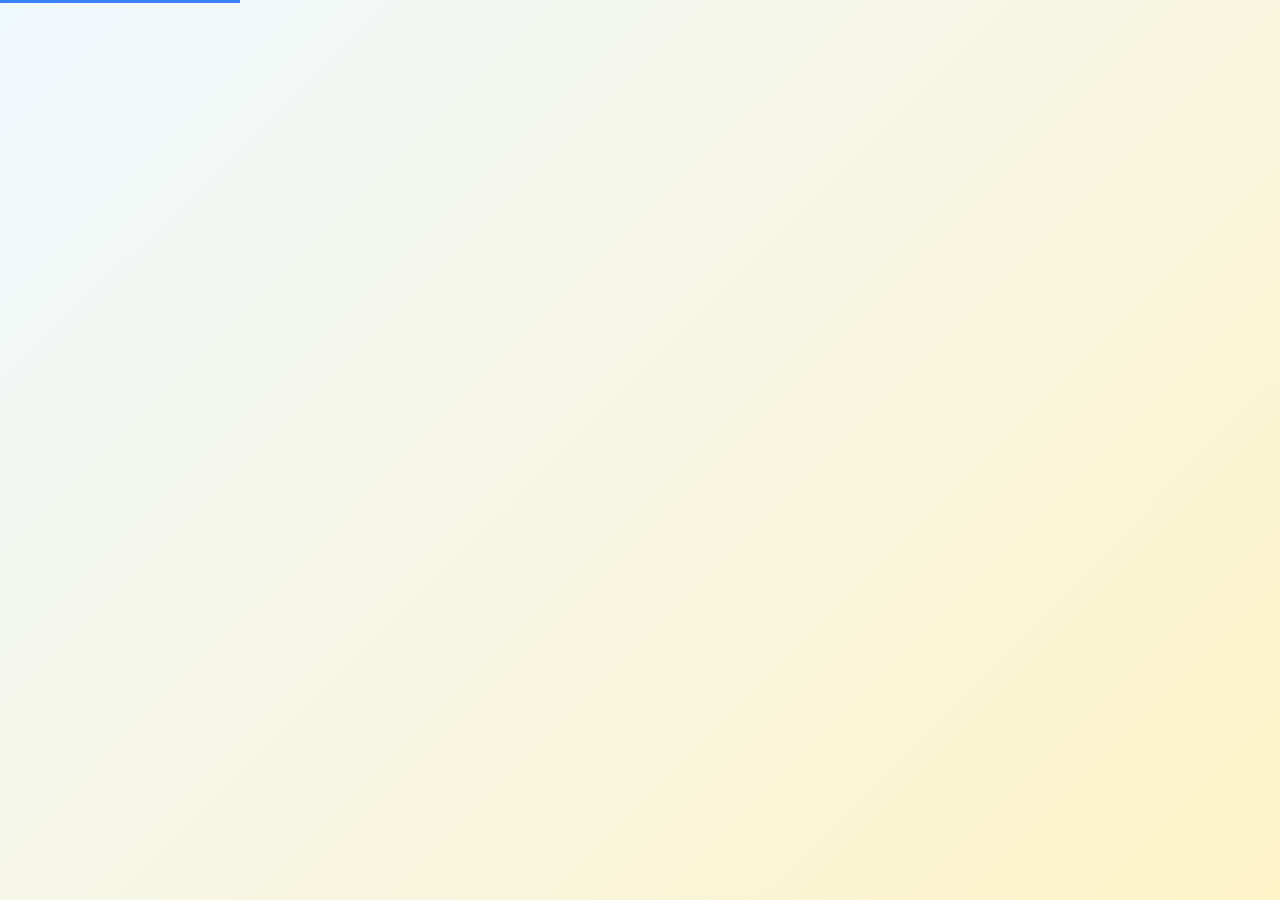
==== commit 31e735d0: "Refactor: Separate HTML, CSS, and JavaScript + Add Product Code System ## Major Improvements  ### 1." ====
--- a/index.html
+++ b/index.html
@@ -3,3324 +3,49 @@
 <head>
   <meta charset="UTF-8">
   <meta name="viewport" content="width=device-width, initial-scale=1.0">
+  <meta name="description" content="お菓子業界向けの商品管理・見積システム - メーカーと問屋をつなぐB2B取引プラットフォーム">
+  <meta name="keywords" content="お菓子,商品管理,見積もり,B2B,メーカー,問屋">
   <title>お菓子業界 商品・見積管理システム</title>
-  <style>
-    /* Reset & Base */
-    * {
-      margin: 0;
-      padding: 0;
-      box-sizing: border-box;
-    }
 
-    body {
-      font-family: -apple-system, BlinkMacSystemFont, "Segoe UI", Roboto, "Helvetica Neue", Arial, "Noto Sans JP", sans-serif;
-      line-height: 1.7;
-      color: #1f2937;
-      background: linear-gradient(135deg, #f0f9ff 0%, #fef3c7 100%);
-      background-attachment: fixed;
-      min-height: 100vh;
-      /* Mobile optimizations */
-      -webkit-font-smoothing: antialiased;
-      -moz-osx-font-smoothing: grayscale;
-      -webkit-tap-highlight-color: rgba(0, 0, 0, 0);
-      touch-action: manipulation;
-    }
+  <!-- External CSS -->
+  <link rel="stylesheet" href="css/styles.css">
 
-    /* Layout */
-    .app-container {
-      min-height: 100vh;
-      display: flex;
-      flex-direction: column;
-    }
-
-    header {
-      background: linear-gradient(135deg, #1e40af 0%, #3b82f6 100%);
-      color: white;
-      padding: 1.25rem 0;
-      box-shadow: 0 4px 12px rgba(30, 64, 175, 0.25);
-      position: sticky;
-      top: 0;
-      z-index: 1000;
-      border-bottom: 3px solid #1d4ed8;
-    }
-
-    .header-content {
-      max-width: 1400px;
-      margin: 0 auto;
-      padding: 0 2rem;
-      display: flex;
-      justify-content: space-between;
-      align-items: center;
-    }
-
-    .logo {
-      font-size: 1.75rem;
-      font-weight: 800;
-      text-shadow: 0 2px 4px rgba(0, 0, 0, 0.2);
-      letter-spacing: 0.5px;
-    }
-
-    .nav-tabs {
-      display: flex;
-      gap: 1rem;
-    }
-
-    .nav-tab {
-      padding: 0.625rem 1.25rem;
-      background: none;
-      border: none;
-      color: white;
-      cursor: pointer;
-      border-radius: 0.5rem;
-      transition: all 0.3s ease;
-      font-size: 1.0625rem;
-      font-weight: 500;
-      position: relative;
-      overflow: hidden;
-    }
-
-    .nav-tab::before {
-      content: '';
-      position: absolute;
-      top: 0;
-      left: 0;
-      right: 0;
-      bottom: 0;
-      background: rgba(255, 255, 255, 0.1);
-      transform: scaleX(0);
-      transform-origin: left;
-      transition: transform 0.3s ease;
-      border-radius: 0.5rem;
-    }
-
-    .nav-tab:hover::before {
-      transform: scaleX(1);
-    }
-
-    .nav-tab:hover {
-      background-color: rgba(255, 255, 255, 0.15);
-      transform: translateY(-2px);
-    }
-
-    .nav-tab.active {
-      background-color: rgba(255, 255, 255, 0.25);
-      font-weight: 600;
-      box-shadow: 0 2px 8px rgba(0, 0, 0, 0.15);
-    }
-
-    .user-info {
-      display: flex;
-      align-items: center;
-      gap: 1rem;
-    }
-
-    .user-badge {
-      padding: 0.625rem 1.125rem;
-      background-color: rgba(255, 255, 255, 0.25);
-      border-radius: 0.5rem;
-      font-size: 0.9375rem;
-      font-weight: 600;
-      box-shadow: 0 2px 4px rgba(0, 0, 0, 0.1);
-      border: 1px solid rgba(255, 255, 255, 0.3);
-    }
-
-    .btn-logout {
-      padding: 0.625rem 1.25rem;
-      background-color: #ef4444;
-      color: white;
-      border: none;
-      border-radius: 0.5rem;
-      cursor: pointer;
-      transition: all 0.3s ease;
-      font-weight: 600;
-      box-shadow: 0 2px 8px rgba(239, 68, 68, 0.3);
-    }
-
-    .btn-logout:hover {
-      background-color: #dc2626;
-      transform: translateY(-2px);
-      box-shadow: 0 4px 12px rgba(239, 68, 68, 0.4);
-    }
-
-    .btn-logout:active {
-      transform: translateY(0);
-    }
-
-    main {
-      flex: 1;
-      max-width: 1400px;
-      width: 100%;
-      margin: 2.5rem auto;
-      padding: 0 2rem;
-    }
-
-    /* Login Screen */
-    .login-container {
-      max-width: 520px;
-      margin: 4rem auto;
-      padding: 2.5rem;
-      background: white;
-      border-radius: 1rem;
-      box-shadow: 0 10px 40px rgba(0, 0, 0, 0.15);
-      border: 1px solid rgba(37, 99, 235, 0.1);
-    }
-
-    .login-title {
-      font-size: 2.25rem;
-      font-weight: 800;
-      text-align: center;
-      margin-bottom: 2rem;
-      background: linear-gradient(135deg, #2563eb 0%, #3b82f6 100%);
-      -webkit-background-clip: text;
-      -webkit-text-fill-color: transparent;
-      background-clip: text;
-    }
-
-    /* Form Elements */
-    .form-group {
-      margin-bottom: 1.75rem;
-    }
-
-    .form-label {
-      display: block;
-      margin-bottom: 0.625rem;
-      font-weight: 600;
-      color: #374151;
-      font-size: 0.9375rem;
-      letter-spacing: 0.3px;
-    }
-
-    .form-input,
-    .form-select,
-    .form-textarea {
-      width: 100%;
-      padding: 0.875rem 1rem;
-      border: 2px solid #e5e7eb;
-      border-radius: 0.5rem;
-      font-size: 1rem;
-      transition: all 0.3s ease;
-      background-color: #ffffff;
-    }
-
-    .form-input:hover,
-    .form-select:hover,
-    .form-textarea:hover {
-      border-color: #cbd5e1;
-    }
-
-    .form-input:focus,
-    .form-select:focus,
-    .form-textarea:focus {
-      outline: none;
-      border-color: #3b82f6;
-      box-shadow: 0 0 0 4px rgba(59, 130, 246, 0.15);
-      transform: translateY(-1px);
-    }
-
-    .form-textarea {
-      min-height: 100px;
-      resize: vertical;
-    }
-
-    .form-required {
-      color: #ef4444;
-      margin-left: 0.25rem;
-    }
-
-    /* Buttons */
-    .btn {
-      padding: 0.875rem 1.75rem;
-      border: none;
-      border-radius: 0.5rem;
-      font-size: 1.0625rem;
-      font-weight: 600;
-      cursor: pointer;
-      transition: all 0.3s cubic-bezier(0.4, 0, 0.2, 1);
-      display: inline-flex;
-      align-items: center;
-      justify-content: center;
-      gap: 0.5rem;
-      position: relative;
-      overflow: hidden;
-      text-shadow: 0 1px 2px rgba(0, 0, 0, 0.1);
-    }
-
-    .btn::before {
-      content: '';
-      position: absolute;
-      top: 50%;
-      left: 50%;
-      width: 0;
-      height: 0;
-      border-radius: 50%;
-      background: rgba(255, 255, 255, 0.3);
-      transform: translate(-50%, -50%);
-      transition: width 0.6s, height 0.6s;
-    }
-
-    .btn:hover::before {
-      width: 300px;
-      height: 300px;
-    }
-
-    .btn:disabled {
-      opacity: 0.6;
-      cursor: not-allowed;
-      transform: none !important;
-    }
-
-    .btn-primary {
-      background: linear-gradient(135deg, #2563eb 0%, #3b82f6 100%);
-      color: white;
-      box-shadow: 0 4px 12px rgba(37, 99, 235, 0.3);
-    }
-
-    .btn-primary:hover:not(:disabled) {
-      background: linear-gradient(135deg, #1d4ed8 0%, #2563eb 100%);
-      transform: translateY(-2px);
-      box-shadow: 0 6px 20px rgba(37, 99, 235, 0.4);
-    }
-
-    .btn-primary:active:not(:disabled) {
-      transform: translateY(0);
-    }
-
-    .btn-success {
-      background: linear-gradient(135deg, #10b981 0%, #34d399 100%);
-      color: white;
-      box-shadow: 0 4px 12px rgba(16, 185, 129, 0.3);
-    }
-
-    .btn-success:hover:not(:disabled) {
-      background: linear-gradient(135deg, #059669 0%, #10b981 100%);
-      transform: translateY(-2px);
-      box-shadow: 0 6px 20px rgba(16, 185, 129, 0.4);
-    }
-
-    .btn-success:active:not(:disabled) {
-      transform: translateY(0);
-    }
-
-    .btn-danger {
-      background: linear-gradient(135deg, #ef4444 0%, #f87171 100%);
-      color: white;
-      box-shadow: 0 4px 12px rgba(239, 68, 68, 0.3);
-    }
-
-    .btn-danger:hover:not(:disabled) {
-      background: linear-gradient(135deg, #dc2626 0%, #ef4444 100%);
-      transform: translateY(-2px);
-      box-shadow: 0 6px 20px rgba(239, 68, 68, 0.4);
-    }
-
-    .btn-danger:active:not(:disabled) {
-      transform: translateY(0);
-    }
-
-    .btn-secondary {
-      background: linear-gradient(135deg, #6b7280 0%, #9ca3af 100%);
-      color: white;
-      box-shadow: 0 4px 12px rgba(107, 114, 128, 0.3);
-    }
-
-    .btn-secondary:hover:not(:disabled) {
-      background: linear-gradient(135deg, #4b5563 0%, #6b7280 100%);
-      transform: translateY(-2px);
-      box-shadow: 0 6px 20px rgba(107, 114, 128, 0.4);
-    }
-
-    .btn-secondary:active:not(:disabled) {
-      transform: translateY(0);
-    }
-
-    .btn-outline {
-      background-color: white;
-      border: 2px solid #e5e7eb;
-      color: #374151;
-      box-shadow: 0 2px 8px rgba(0, 0, 0, 0.05);
-    }
-
-    .btn-outline:hover:not(:disabled) {
-      background-color: #f9fafb;
-      border-color: #3b82f6;
-      color: #2563eb;
-      transform: translateY(-2px);
-      box-shadow: 0 4px 12px rgba(0, 0, 0, 0.1);
-    }
-
-    .btn-outline:active:not(:disabled) {
-      transform: translateY(0);
-    }
-
-    .btn-block {
-      width: 100%;
-    }
-
-    /* Cards */
-    .card {
-      background: white;
-      border-radius: 1rem;
-      box-shadow: 0 4px 20px rgba(0, 0, 0, 0.08);
-      padding: 2rem;
-      margin-bottom: 2rem;
-      border: 1px solid rgba(0, 0, 0, 0.05);
-      transition: all 0.3s ease;
-    }
-
-    .card:hover {
-      box-shadow: 0 8px 30px rgba(0, 0, 0, 0.12);
-    }
-
-    .card-title {
-      font-size: 1.75rem;
-      font-weight: 700;
-      margin-bottom: 1.5rem;
-      color: #1f2937;
-      padding-bottom: 0.75rem;
-      border-bottom: 3px solid #e5e7eb;
-      background: linear-gradient(135deg, #1f2937 0%, #374151 100%);
-      -webkit-background-clip: text;
-      -webkit-text-fill-color: transparent;
-      background-clip: text;
-    }
-
-    .product-card {
-      background: white;
-      border-radius: 0.875rem;
-      box-shadow: 0 4px 12px rgba(0, 0, 0, 0.08);
-      overflow: hidden;
-      transition: all 0.4s cubic-bezier(0.4, 0, 0.2, 1);
-      cursor: pointer;
-      border: 2px solid transparent;
-    }
-
-    .product-card:hover {
-      transform: translateY(-8px) scale(1.02);
-      box-shadow: 0 12px 32px rgba(0, 0, 0, 0.18);
-      border-color: #3b82f6;
-    }
-
-    .product-card-image {
-      width: 100%;
-      height: 200px;
-      object-fit: contain;
-      background: linear-gradient(135deg, #f3f4f6 0%, #e5e7eb 100%);
-      display: flex;
-      align-items: center;
-      justify-content: center;
-      color: #9ca3af;
-      font-size: 3.5rem;
-      transition: all 0.3s ease;
-    }
-
-    .product-card:hover .product-card-image {
-      transform: scale(1.05);
-    }
-
-    .product-card-image img {
-      width: 100%;
-      height: 100%;
-      object-fit: contain;
-    }
-
-    .product-card-content {
-      padding: 1.25rem;
-    }
-
-    .product-card-title {
-      font-size: 1.1875rem;
-      font-weight: 700;
-      margin-bottom: 0.625rem;
-      color: #1f2937;
-      line-height: 1.4;
-    }
-
-    .product-card-meta {
-      font-size: 0.875rem;
-      color: #6b7280;
-      margin-bottom: 0.5rem;
-    }
-
-    .product-card-price {
-      font-size: 1.5rem;
-      font-weight: 800;
-      background: linear-gradient(135deg, #2563eb 0%, #3b82f6 100%);
-      -webkit-background-clip: text;
-      -webkit-text-fill-color: transparent;
-      background-clip: text;
-      margin-bottom: 0.75rem;
-      letter-spacing: -0.5px;
-    }
-
-    /* Grid */
-    .product-grid {
-      display: grid;
-      grid-template-columns: repeat(auto-fill, minmax(280px, 1fr));
-      gap: 1.5rem;
-      margin-top: 1.5rem;
-    }
-
-    /* Table */
-    .table-container {
-      overflow-x: auto;
-      margin-top: 1.5rem;
-      border-radius: 0.75rem;
-      box-shadow: 0 2px 12px rgba(0, 0, 0, 0.06);
-      -webkit-overflow-scrolling: touch;
-      scrollbar-width: thin;
-      scrollbar-color: #cbd5e1 #f3f4f6;
-    }
-
-    .table-container::-webkit-scrollbar {
-      height: 8px;
-    }
-
-    .table-container::-webkit-scrollbar-track {
-      background: #f3f4f6;
-      border-radius: 4px;
-    }
-
-    .table-container::-webkit-scrollbar-thumb {
-      background: #cbd5e1;
-      border-radius: 4px;
-    }
-
-    .table-container::-webkit-scrollbar-thumb:hover {
-      background: #94a3b8;
-    }
-
-    table {
-      width: 100%;
-      border-collapse: collapse;
-      background: white;
-      border-radius: 0.75rem;
-      overflow: hidden;
-    }
-
-    thead {
-      background: linear-gradient(135deg, #f9fafb 0%, #f3f4f6 100%);
-      border-bottom: 2px solid #e5e7eb;
-    }
-
-    th {
-      padding: 1rem 1.25rem;
-      text-align: left;
-      font-weight: 700;
-      color: #1f2937;
-      cursor: pointer;
-      user-select: none;
-      font-size: 0.9375rem;
-      letter-spacing: 0.3px;
-      transition: all 0.3s ease;
-    }
-
-    th:hover {
-      background-color: #e5e7eb;
-      color: #2563eb;
-    }
-
-    td {
-      padding: 1rem 1.25rem;
-      border-top: 1px solid #f3f4f6;
-      color: #374151;
-      font-size: 0.9375rem;
-    }
-
-    tbody tr {
-      transition: all 0.3s ease;
-    }
-
-    tbody tr:hover {
-      background-color: #f9fafb;
-      transform: scale(1.005);
-      box-shadow: 0 2px 8px rgba(0, 0, 0, 0.05);
-    }
-
-    /* Badges */
-    .badge {
-      display: inline-block;
-      padding: 0.375rem 0.875rem;
-      border-radius: 9999px;
-      font-size: 0.875rem;
-      font-weight: 600;
-      letter-spacing: 0.3px;
-      transition: all 0.3s ease;
-    }
-
-    .badge-primary {
-      background: linear-gradient(135deg, #dbeafe 0%, #bfdbfe 100%);
-      color: #1e40af;
-      border: 1px solid #93c5fd;
-    }
-
-    .badge-success {
-      background: linear-gradient(135deg, #d1fae5 0%, #a7f3d0 100%);
-      color: #065f46;
-      border: 1px solid #6ee7b7;
-    }
-
-    .badge-warning {
-      background: linear-gradient(135deg, #fed7aa 0%, #fdba74 100%);
-      color: #92400e;
-      border: 1px solid #fb923c;
-    }
-
-    .badge-danger {
-      background: linear-gradient(135deg, #fee2e2 0%, #fecaca 100%);
-      color: #991b1b;
-      border: 1px solid #fca5a5;
-    }
-
-    .badge-gray {
-      background: linear-gradient(135deg, #f3f4f6 0%, #e5e7eb 100%);
-      color: #374151;
-      border: 1px solid #d1d5db;
-    }
-
-    .badge-count {
-      background: linear-gradient(135deg, #ef4444 0%, #f87171 100%);
-      color: white;
-      min-width: 1.375rem;
-      height: 1.375rem;
-      display: inline-flex;
-      align-items: center;
-      justify-content: center;
-      border-radius: 9999px;
-      font-size: 0.75rem;
-      font-weight: 700;
-      margin-left: 0.5rem;
-      box-shadow: 0 2px 6px rgba(239, 68, 68, 0.4);
-      animation: pulse 2s cubic-bezier(0.4, 0, 0.6, 1) infinite;
-    }
-
-    @keyframes pulse {
-      0%, 100% {
-        opacity: 1;
-      }
-      50% {
-        opacity: 0.8;
-      }
-    }
-
-    /* Dropzone */
-    .dropzone {
-      border: 3px dashed #cbd5e1;
-      border-radius: 0.75rem;
-      padding: 2.5rem;
-      text-align: center;
-      transition: all 0.4s ease;
-      cursor: pointer;
-      background: linear-gradient(135deg, #f9fafb 0%, #f3f4f6 100%);
-      position: relative;
-      overflow: hidden;
-    }
-
-    .dropzone::before {
-      content: '';
-      position: absolute;
-      top: -2px;
-      left: -2px;
-      right: -2px;
-      bottom: -2px;
-      background: linear-gradient(135deg, #3b82f6, #2563eb);
-      border-radius: 0.75rem;
-      opacity: 0;
-      transition: opacity 0.4s ease;
-      z-index: -1;
-    }
-
-    .dropzone:hover {
-      border-color: #3b82f6;
-      background: linear-gradient(135deg, #eff6ff 0%, #dbeafe 100%);
-      transform: scale(1.02);
-    }
-
-    .dropzone:hover::before {
-      opacity: 0.1;
-    }
-
-    .dropzone.drag-over {
-      border-color: #3b82f6;
-      background: linear-gradient(135deg, #dbeafe 0%, #bfdbfe 100%);
-      transform: scale(1.05);
-      box-shadow: 0 8px 24px rgba(59, 130, 246, 0.2);
-    }
-
-    .dropzone.drag-over::before {
-      opacity: 0.2;
-    }
-
-    .dropzone-icon {
-      font-size: 3.5rem;
-      color: #9ca3af;
-      margin-bottom: 1rem;
-      transition: all 0.3s ease;
-    }
-
-    .dropzone:hover .dropzone-icon {
-      transform: scale(1.1);
-      color: #3b82f6;
-    }
-
-    .dropzone-text {
-      color: #374151;
-      margin-bottom: 0.5rem;
-      font-weight: 600;
-      font-size: 1.0625rem;
-    }
-
-    .dropzone-hint {
-      font-size: 0.9375rem;
-      color: #6b7280;
-    }
-
-    /* File List */
-    .file-list {
-      margin-top: 1.25rem;
-    }
-
-    .file-item {
-      display: flex;
-      align-items: center;
-      justify-content: space-between;
-      padding: 1rem 1.25rem;
-      background: linear-gradient(135deg, #f9fafb 0%, #f3f4f6 100%);
-      border-radius: 0.75rem;
-      margin-bottom: 0.75rem;
-      border: 2px solid #e5e7eb;
-      transition: all 0.3s ease;
-    }
-
-    .file-item:hover {
-      background: linear-gradient(135deg, #eff6ff 0%, #dbeafe 100%);
-      border-color: #3b82f6;
-      transform: translateX(4px);
-      box-shadow: 0 4px 12px rgba(59, 130, 246, 0.15);
-    }
-
-    .file-info {
-      display: flex;
-      align-items: center;
-      gap: 0.75rem;
-      flex: 1;
-    }
-
-    .file-icon {
-      font-size: 2rem;
-      transition: transform 0.3s ease;
-    }
-
-    .file-item:hover .file-icon {
-      transform: scale(1.15);
-    }
-
-    .file-details {
-      flex: 1;
-    }
-
-    .file-name {
-      font-weight: 600;
-      color: #1f2937;
-      margin-bottom: 0.375rem;
-      font-size: 1rem;
-    }
-
-    .file-size {
-      font-size: 0.875rem;
-      color: #6b7280;
-      font-weight: 500;
-    }
-
-    .file-actions {
-      display: flex;
-      gap: 0.5rem;
-    }
-
-    /* Image Preview */
-    .image-preview {
-      margin-top: 1rem;
-      max-width: 100%;
-    }
-
-    .image-preview img {
-      max-width: 100%;
-      max-height: 400px;
-      border-radius: 0.5rem;
-      box-shadow: 0 2px 4px rgba(0, 0, 0, 0.1);
-    }
-
-    /* Filters */
-    .filters {
-      display: flex;
-      gap: 1rem;
-      margin-bottom: 1.5rem;
-      flex-wrap: wrap;
-    }
-
-    .filter-group {
-      flex: 1;
-      min-width: 200px;
-    }
-
-    /* Search */
-    .search-box {
-      position: relative;
-      flex: 1;
-      min-width: 250px;
-    }
-
-    .search-input {
-      width: 100%;
-      padding: 0.875rem 1rem 0.875rem 2.75rem;
-      border: 2px solid #e5e7eb;
-      border-radius: 0.5rem;
-      font-size: 1rem;
-      transition: all 0.3s ease;
-      background-color: white;
-    }
-
-    .search-input:hover {
-      border-color: #cbd5e1;
-    }
-
-    .search-input:focus {
-      outline: none;
-      border-color: #3b82f6;
-      box-shadow: 0 0 0 4px rgba(59, 130, 246, 0.15);
-      transform: translateY(-1px);
-    }
-
-    .search-icon {
-      position: absolute;
-      left: 0.875rem;
-      top: 50%;
-      transform: translateY(-50%);
-      color: #9ca3af;
-      font-size: 1.125rem;
-    }
-
-    /* Pagination */
-    .pagination {
-      display: flex;
-      justify-content: center;
-      align-items: center;
-      gap: 0.5rem;
-      margin-top: 2rem;
-    }
-
-    .pagination-btn {
-      padding: 0.5rem 1rem;
-      border: 1px solid #d1d5db;
-      background-color: white;
-      border-radius: 0.375rem;
-      cursor: pointer;
-      transition: all 0.2s;
-    }
-
-    .pagination-btn:hover:not(:disabled) {
-      background-color: #f3f4f6;
-    }
-
-    .pagination-btn:disabled {
-      opacity: 0.5;
-      cursor: not-allowed;
-    }
-
-    .pagination-btn.active {
-      background-color: #2563eb;
-      color: white;
-      border-color: #2563eb;
-    }
-
-    .pagination-info {
-      color: #6b7280;
-      font-size: 0.875rem;
-    }
-
-    /* Modal */
-    .modal-overlay {
-      position: fixed;
-      top: 0;
-      left: 0;
-      right: 0;
-      bottom: 0;
-      background-color: rgba(0, 0, 0, 0.6);
-      backdrop-filter: blur(4px);
-      display: flex;
-      align-items: center;
-      justify-content: center;
-      z-index: 2000;
-      padding: 1rem;
-      animation: fadeIn 0.3s ease;
-    }
-
-    @keyframes fadeIn {
-      from {
-        opacity: 0;
-      }
-      to {
-        opacity: 1;
-      }
-    }
-
-    .modal {
-      background: white;
-      border-radius: 1rem;
-      max-width: 800px;
-      width: 100%;
-      max-height: 90vh;
-      overflow-y: auto;
-      box-shadow: 0 24px 48px rgba(0, 0, 0, 0.25);
-      animation: modalSlideIn 0.4s cubic-bezier(0.4, 0, 0.2, 1);
-      border: 1px solid rgba(0, 0, 0, 0.1);
-    }
-
-    @keyframes modalSlideIn {
-      from {
-        transform: translateY(-50px) scale(0.95);
-        opacity: 0;
-      }
-      to {
-        transform: translateY(0) scale(1);
-        opacity: 1;
-      }
-    }
-
-    .modal-header {
-      padding: 1.75rem 2rem;
-      border-bottom: 2px solid #f3f4f6;
-      display: flex;
-      justify-content: space-between;
-      align-items: center;
-      background: linear-gradient(135deg, #fafafa 0%, #ffffff 100%);
-    }
-
-    .modal-title {
-      font-size: 1.75rem;
-      font-weight: 700;
-      color: #1f2937;
-      letter-spacing: -0.5px;
-    }
-
-    .modal-close {
-      background: #f3f4f6;
-      border: none;
-      font-size: 1.5rem;
-      cursor: pointer;
-      color: #6b7280;
-      padding: 0;
-      width: 2.5rem;
-      height: 2.5rem;
-      display: flex;
-      align-items: center;
-      justify-content: center;
-      border-radius: 0.5rem;
-      transition: all 0.3s ease;
-    }
-
-    .modal-close:hover {
-      background-color: #ef4444;
-      color: white;
-      transform: rotate(90deg);
-    }
-
-    .modal-body {
-      padding: 2rem;
-    }
-
-    .modal-footer {
-      padding: 1.75rem 2rem;
-      border-top: 2px solid #f3f4f6;
-      display: flex;
-      justify-content: flex-end;
-      gap: 1rem;
-      background: linear-gradient(135deg, #ffffff 0%, #fafafa 100%);
-    }
-
-    /* Toast */
-    .toast-container {
-      position: fixed;
-      top: 5rem;
-      right: 1rem;
-      z-index: 3000;
-      display: flex;
-      flex-direction: column;
-      gap: 0.5rem;
-    }
-
-    .toast {
-      background-color: white;
-      border-radius: 0.5rem;
-      box-shadow: 0 10px 15px rgba(0, 0, 0, 0.1);
-      padding: 1rem 1.5rem;
-      min-width: 300px;
-      display: flex;
-      align-items: center;
-      gap: 0.75rem;
-      animation: slideIn 0.3s ease-out;
-    }
-
-    @keyframes slideIn {
-      from {
-        transform: translateX(400px);
-        opacity: 0;
-      }
-      to {
-        transform: translateX(0);
-        opacity: 1;
-      }
-    }
-
-    @keyframes slideOut {
-      from {
-        transform: translateX(0);
-        opacity: 1;
-      }
-      to {
-        transform: translateX(400px);
-        opacity: 0;
-      }
-    }
-
-    .toast-success {
-      border-left: 4px solid #10b981;
-    }
-
-    .toast-error {
-      border-left: 4px solid #ef4444;
-    }
-
-    .toast-warning {
-      border-left: 4px solid #f59e0b;
-    }
-
-    .toast-info {
-      border-left: 4px solid #2563eb;
-    }
-
-    .toast-icon {
-      font-size: 1.5rem;
-    }
-
-    .toast-message {
-      flex: 1;
-      color: #111827;
-    }
-
-    /* CSV Preview */
-    .csv-preview {
-      overflow-x: auto;
-      margin-top: 1rem;
-    }
-
-    .csv-preview table {
-      font-size: 0.875rem;
-    }
-
-    .csv-preview th,
-    .csv-preview td {
-      white-space: nowrap;
-      padding: 0.5rem;
-    }
-
-    /* Detail View */
-    .detail-section {
-      margin-bottom: 2.5rem;
-      padding: 1.25rem;
-      background: linear-gradient(135deg, #fafafa 0%, #ffffff 100%);
-      border-radius: 0.75rem;
-      border-left: 4px solid #3b82f6;
-      transition: all 0.3s ease;
-    }
-
-    .detail-section:hover {
-      box-shadow: 0 4px 12px rgba(0, 0, 0, 0.05);
-      transform: translateX(4px);
-    }
-
-    .detail-label {
-      font-weight: 700;
-      color: #1f2937;
-      margin-bottom: 0.75rem;
-      font-size: 0.9375rem;
-      letter-spacing: 0.5px;
-      text-transform: uppercase;
-    }
-
-    .detail-value {
-      color: #374151;
-      margin-bottom: 1rem;
-      font-size: 1.0625rem;
-      line-height: 1.7;
-    }
-
-    .detail-image {
-      max-width: 100%;
-      max-height: 500px;
-      border-radius: 1rem;
-      box-shadow: 0 8px 24px rgba(0, 0, 0, 0.15);
-      transition: all 0.4s ease;
-    }
-
-    .detail-image:hover {
-      transform: scale(1.02);
-      box-shadow: 0 12px 32px rgba(0, 0, 0, 0.2);
-    }
-
-    /* Empty State */
-    .empty-state {
-      text-align: center;
-      padding: 5rem 2rem;
-      color: #6b7280;
-    }
-
-    .empty-state-icon {
-      font-size: 5rem;
-      margin-bottom: 1.5rem;
-      color: #d1d5db;
-      animation: float 3s ease-in-out infinite;
-    }
-
-    @keyframes float {
-      0%, 100% {
-        transform: translateY(0);
-      }
-      50% {
-        transform: translateY(-10px);
-      }
-    }
-
-    .empty-state-title {
-      font-size: 1.5rem;
-      font-weight: 700;
-      margin-bottom: 0.75rem;
-      color: #374151;
-    }
-
-    .empty-state-text {
-      font-size: 1rem;
-      color: #6b7280;
-    }
-
-    /* Utility Classes */
-    .hidden {
-      display: none !important;
-    }
-
-    .flex {
-      display: flex;
-    }
-
-    .flex-between {
-      display: flex;
-      justify-content: space-between;
-      align-items: center;
-    }
-
-    .gap-1 {
-      gap: 0.5rem;
-    }
-
-    .gap-2 {
-      gap: 1rem;
-    }
-
-    .mb-1 {
-      margin-bottom: 0.5rem;
-    }
-
-    .mb-2 {
-      margin-bottom: 1rem;
-    }
-
-    .mb-3 {
-      margin-bottom: 1.5rem;
-    }
-
-    .mt-1 {
-      margin-top: 0.5rem;
-    }
-
-    .mt-2 {
-      margin-top: 1rem;
-    }
-
-    .text-center {
-      text-align: center;
-    }
-
-    .text-right {
-      text-align: right;
-    }
-
-    /* Responsive */
-    @media (max-width: 768px) {
-      body {
-        font-size: 0.9375rem;
-      }
-
-      .header-content {
-        flex-direction: column;
-        gap: 0.75rem;
-        padding: 0 1rem;
-      }
-
-      .logo {
-        font-size: 1.25rem;
-        text-align: center;
-      }
-
-      .nav-tabs {
-        flex-wrap: wrap;
-        gap: 0.5rem;
-        justify-content: center;
-        width: 100%;
-      }
-
-      .nav-tab {
-        padding: 0.5rem 0.875rem;
-        font-size: 0.9375rem;
-        flex: 1 1 auto;
-        min-width: fit-content;
-      }
-
-      .user-info {
-        flex-direction: column;
-        gap: 0.5rem;
-        width: 100%;
-      }
-
-      .user-badge {
-        width: 100%;
-        text-align: center;
-        font-size: 0.875rem;
-        padding: 0.5rem;
-      }
-
-      .btn-logout {
-        width: 100%;
-        padding: 0.625rem;
-      }
-
-      main {
-        margin: 1.5rem auto;
-        padding: 0 1rem;
-      }
-
-      .login-container {
-        margin: 2rem auto;
-        padding: 1.5rem;
-      }
-
-      .login-title {
-        font-size: 1.75rem;
-      }
-
-      .card {
-        padding: 1.25rem;
-        border-radius: 0.75rem;
-      }
-
-      .card-title {
-        font-size: 1.375rem;
-        margin-bottom: 1rem;
-      }
-
-      .filters {
-        flex-direction: column;
-        gap: 0.75rem;
-      }
-
-      .filter-group,
-      .search-box {
-        min-width: 100%;
-      }
-
-      .product-grid {
-        grid-template-columns: 1fr;
-        gap: 1rem;
-      }
-
-      .product-card-title {
-        font-size: 1.0625rem;
-      }
-
-      .product-card-price {
-        font-size: 1.25rem;
-      }
-
-      .product-card .btn {
-        width: 100%;
-      }
-
-      .product-card .flex {
-        flex-direction: column;
-      }
-
-      /* Mobile-friendly table */
-      .table-container {
-        overflow-x: auto;
-        margin-top: 1rem;
-        -webkit-overflow-scrolling: touch;
-      }
-
-      table {
-        font-size: 0.8125rem;
-        min-width: 600px;
-      }
-
-      th, td {
-        padding: 0.75rem 0.5rem;
-        white-space: nowrap;
-      }
-
-      /* Alternative: Card-based layout for tables on very small screens */
-      @media (max-width: 480px) {
-        .table-responsive {
-          display: none;
-        }
-
-        .mobile-card-list {
-          display: block !important;
-        }
-      }
-
-      .mobile-card-list {
-        display: none;
-      }
-
-      .mobile-card {
-        background: white;
-        border-radius: 0.75rem;
-        padding: 1rem;
-        margin-bottom: 1rem;
-        border: 2px solid #e5e7eb;
-        box-shadow: 0 2px 8px rgba(0, 0, 0, 0.06);
-      }
-
-      .mobile-card-row {
-        display: flex;
-        justify-content: space-between;
-        padding: 0.5rem 0;
-        border-bottom: 1px solid #f3f4f6;
-      }
-
-      .mobile-card-row:last-child {
-        border-bottom: none;
-      }
-
-      .mobile-card-label {
-        font-weight: 600;
-        color: #6b7280;
-        font-size: 0.8125rem;
-      }
-
-      .mobile-card-value {
-        color: #1f2937;
-        text-align: right;
-        font-size: 0.875rem;
-      }
-
-      .mobile-card-actions {
-        margin-top: 0.75rem;
-        padding-top: 0.75rem;
-        border-top: 2px solid #e5e7eb;
-      }
-
-      /* Buttons for mobile */
-      .btn {
-        padding: 0.75rem 1.25rem;
-        font-size: 1rem;
-        /* Larger touch targets */
-        min-height: 44px;
-      }
-
-      .btn-block {
-        width: 100%;
-      }
-
-      /* Form inputs for mobile */
-      .form-input,
-      .form-select,
-      .form-textarea {
-        font-size: 1rem;
-        padding: 0.875rem;
-        /* Prevent zoom on iOS */
-        -webkit-text-size-adjust: 100%;
-      }
-
-      .form-label {
-        font-size: 0.9375rem;
-      }
-
-      /* Modal for mobile */
-      .modal {
-        max-width: 100%;
-        margin: 0.5rem;
-        max-height: calc(100vh - 1rem);
-        border-radius: 0.75rem;
-      }
-
-      .modal-header,
-      .modal-body,
-      .modal-footer {
-        padding: 1.25rem;
-      }
-
-      .modal-title {
-        font-size: 1.375rem;
-      }
-
-      .modal-close {
-        width: 2rem;
-        height: 2rem;
-        font-size: 1.25rem;
-      }
-
-      /* Detail sections for mobile */
-      .detail-section {
-        margin-bottom: 1.5rem;
-        padding: 1rem;
-      }
-
-      .detail-label {
-        font-size: 0.875rem;
-      }
-
-      .detail-value {
-        font-size: 1rem;
-      }
-
-      .detail-image {
-        max-height: 300px;
-      }
-
-      /* File items for mobile */
-      .file-item {
-        flex-direction: column;
-        align-items: flex-start;
-        gap: 0.75rem;
-        padding: 1rem;
-      }
-
-      .file-info {
-        width: 100%;
-      }
-
-      .file-actions {
-        width: 100%;
-        flex-direction: column;
-        gap: 0.5rem;
-      }
-
-      .file-actions .btn {
-        width: 100%;
-      }
-
-      /* Dropzone for mobile */
-      .dropzone {
-        padding: 2rem 1rem;
-      }
-
-      .dropzone-icon {
-        font-size: 3rem;
-      }
-
-      .dropzone-text {
-        font-size: 1rem;
-      }
-
-      .dropzone-hint {
-        font-size: 0.875rem;
-      }
-
-      /* Badge adjustments */
-      .badge {
-        font-size: 0.8125rem;
-        padding: 0.3125rem 0.75rem;
-      }
-
-      /* Empty state for mobile */
-      .empty-state {
-        padding: 3rem 1rem;
-      }
-
-      .empty-state-icon {
-        font-size: 4rem;
-      }
-
-      .empty-state-title {
-        font-size: 1.25rem;
-      }
-
-      .empty-state-text {
-        font-size: 0.9375rem;
-      }
-
-      /* Flex utilities for mobile */
-      .flex-between {
-        flex-direction: column;
-        align-items: flex-start;
-        gap: 1rem;
-      }
-
-      .flex-between .btn {
-        width: 100%;
-      }
-    }
-
-    /* Extra small devices (phones in portrait, less than 480px) */
-    @media (max-width: 480px) {
-      .logo {
-        font-size: 1.125rem;
-      }
-
-      .nav-tab {
-        font-size: 0.875rem;
-        padding: 0.5rem 0.625rem;
-      }
-
-      .card {
-        padding: 1rem;
-      }
-
-      .card-title {
-        font-size: 1.25rem;
-      }
-
-      .product-card-content {
-        padding: 1rem;
-      }
-
-      .btn {
-        padding: 0.625rem 1rem;
-        font-size: 0.9375rem;
-      }
-
-      .modal-title {
-        font-size: 1.25rem;
-      }
-    }
-  </style>
+  <!-- Favicon (optional) -->
+  <link rel="icon" href="data:image/svg+xml,<svg xmlns=%22http://www.w3.org/2000/svg%22 viewBox=%220 0 100 100%22><text y=%22.9em%22 font-size=%2290%22>🍬</text></svg>">
 </head>
 <body>
+  <!-- Skip to main content for accessibility -->
+  <a href="#main-content" class="skip-to-main">メインコンテンツへスキップ</a>
+
   <div class="app-container">
-    <header id="app-header" class="hidden">
+    <!-- Header -->
+    <header id="app-header" class="hidden" role="banner">
       <div class="header-content">
         <div class="logo">🍬 お菓子管理システム</div>
-        <nav class="nav-tabs" id="nav-tabs"></nav>
+        <nav class="nav-tabs" id="nav-tabs" role="navigation" aria-label="メインナビゲーション"></nav>
         <div class="user-info">
-          <div class="user-badge" id="user-badge"></div>
-          <button class="btn-logout" onclick="app.logout()">ログアウト</button>
+          <div class="user-badge" id="user-badge" role="status"></div>
+          <button class="btn-logout" onclick="app.logout()" aria-label="ログアウト">ログアウト</button>
         </div>
       </div>
     </header>
 
-    <main id="main-content"></main>
+    <!-- Main Content -->
+    <main id="main-content" role="main"></main>
   </div>
 
-  <div class="toast-container" id="toast-container"></div>
+  <!-- Toast Notifications -->
+  <div class="toast-container" id="toast-container" role="region" aria-live="polite" aria-atomic="true"></div>
 
+  <!-- External JavaScript -->
+  <script src="js/app.js"></script>
   <script>
-    // ========================
-    // Constants & Initial Data
-    // ========================
-    const WHOLESALERS = [
-      '東都商事', '中央流通', '西日本卸', '北辰物産', '南海トレード'
-    ];
-
-    const MANUFACTURERS = [
-      '星空製菓', '桜菓房', '風月堂', '旭飴本舗', '翔和ビスケット',
-      '葵堂', '華月糖果', '夕凪キャンディ', '大和コンフェク', '瑞穂ショコラ',
-      '麗峰パイ', '翠松煎餅', '朱鷺ラムネ', '千歳キャラメル', '燦光モナカ',
-      '清流マシュマロ', '極光クラッカー', '若葉タルト', '月光ドラジェ', '琥珀ボンボン'
-    ];
-
-    const CATEGORIES = [
-      '飴', 'チョコ', 'クッキー', 'せんべい', 'その他'
-    ];
-
-    // ========================
-    // Utility Functions
-    // ========================
-    function escapeHtml(text) {
-      const map = {
-        '&': '&amp;',
-        '<': '&lt;',
-        '>': '&gt;',
-        '"': '&quot;',
-        "'": '&#039;'
-      };
-      return String(text).replace(/[&<>"']/g, m => map[m]);
+    // Initialize the app when DOM is ready
+    if (document.readyState === 'loading') {
+      document.addEventListener('DOMContentLoaded', () => app.init());
+    } else {
+      app.init();
     }
-
-    function escapeJsString(text) {
-      if (!text) return '';
-      return String(text)
-        .replace(/\\/g, '\\\\')
-        .replace(/'/g, "\\'")
-        .replace(/"/g, '\\"')
-        .replace(/\n/g, '\\n')
-        .replace(/\r/g, '\\r');
-    }
-
-    function uuid() {
-      return 'xxxxxxxx-xxxx-4xxx-yxxx-xxxxxxxxxxxx'.replace(/[xy]/g, function(c) {
-        const r = Math.random() * 16 | 0;
-        const v = c === 'x' ? r : (r & 0x3 | 0x8);
-        return v.toString(16);
-      });
-    }
-
-    function formatDate(isoString) {
-      const date = new Date(isoString);
-      const year = date.getFullYear();
-      const month = String(date.getMonth() + 1).padStart(2, '0');
-      const day = String(date.getDate()).padStart(2, '0');
-      const hours = String(date.getHours()).padStart(2, '0');
-      const minutes = String(date.getMinutes()).padStart(2, '0');
-      return `${year}/${month}/${day} ${hours}:${minutes}`;
-    }
-
-    function formatDateShort(isoString) {
-      const date = new Date(isoString);
-      const year = date.getFullYear();
-      const month = String(date.getMonth() + 1).padStart(2, '0');
-      const day = String(date.getDate()).padStart(2, '0');
-      return `${year}/${month}/${day}`;
-    }
-
-    function formatFileSize(bytes) {
-      if (bytes < 1024) return bytes + ' B';
-      if (bytes < 1024 * 1024) return (bytes / 1024).toFixed(1) + ' KB';
-      return (bytes / (1024 * 1024)).toFixed(1) + ' MB';
-    }
-
-    function readFileAsBase64(file) {
-      return new Promise((resolve, reject) => {
-        const reader = new FileReader();
-        reader.onload = () => resolve(reader.result.split(',')[1]);
-        reader.onerror = reject;
-        reader.readAsDataURL(file);
-      });
-    }
-
-    function parseCsv(text) {
-      const lines = text.trim().split('\n');
-      if (lines.length === 0) return { headers: [], rows: [] };
-
-      function parseLine(line) {
-        const result = [];
-        let current = '';
-        let inQuotes = false;
-
-        for (let i = 0; i < line.length; i++) {
-          const char = line[i];
-          const nextChar = line[i + 1];
-
-          if (char === '"') {
-            if (inQuotes && nextChar === '"') {
-              current += '"';
-              i++;
-            } else {
-              inQuotes = !inQuotes;
-            }
-          } else if (char === ',' && !inQuotes) {
-            result.push(current.trim());
-            current = '';
-          } else {
-            current += char;
-          }
-        }
-        result.push(current.trim());
-        return result;
-      }
-
-      const headers = parseLine(lines[0]);
-      const rows = lines.slice(1).map(line => parseLine(line));
-
-      return { headers, rows };
-    }
-
-    function downloadFile(base64, filename, mime) {
-      const link = document.createElement('a');
-      link.href = `data:${mime};base64,${base64}`;
-      link.download = filename;
-      document.body.appendChild(link);
-      link.click();
-      document.body.removeChild(link);
-    }
-
-    function showToast(message, type = 'info') {
-      const container = document.getElementById('toast-container');
-      const toast = document.createElement('div');
-      toast.className = `toast toast-${type}`;
-
-      const icons = {
-        success: '✓',
-        error: '✕',
-        warning: '⚠',
-        info: 'ℹ'
-      };
-
-      toast.innerHTML = `
-        <div class="toast-icon">${icons[type] || icons.info}</div>
-        <div class="toast-message">${message}</div>
-      `;
-
-      container.appendChild(toast);
-
-      setTimeout(() => {
-        toast.style.animation = 'slideOut 0.3s ease-out';
-        setTimeout(() => container.removeChild(toast), 300);
-      }, 3000);
-    }
-
-    // ========================
-    // LocalStorage Wrapper
-    // ========================
-    const storage = {
-      load(key, defaultValue = null) {
-        const value = localStorage.getItem(key);
-        return value ? JSON.parse(value) : defaultValue;
-      },
-      save(key, value) {
-        localStorage.setItem(key, JSON.stringify(value));
-      },
-      clear() {
-        localStorage.clear();
-      }
-    };
-
-    // ========================
-    // Data Models
-    // ========================
-    const dataStore = {
-      getProducts() {
-        return storage.load('products', []);
-      },
-      saveProducts(products) {
-        storage.save('products', products);
-      },
-      addProduct(product) {
-        const products = this.getProducts();
-        products.push(product);
-        this.saveProducts(products);
-      },
-      updateProduct(id, updates) {
-        const products = this.getProducts();
-        const index = products.findIndex(p => p.id === id);
-        if (index !== -1) {
-          products[index] = { ...products[index], ...updates, updatedAt: new Date().toISOString() };
-          this.saveProducts(products);
-        }
-      },
-      deleteProduct(id) {
-        const products = this.getProducts().filter(p => p.id !== id);
-        this.saveProducts(products);
-      },
-      getProduct(id) {
-        return this.getProducts().find(p => p.id === id);
-      },
-
-      getQuoteRequests() {
-        return storage.load('quoteRequests', []);
-      },
-      saveQuoteRequests(requests) {
-        storage.save('quoteRequests', requests);
-      },
-      addQuoteRequest(request) {
-        const requests = this.getQuoteRequests();
-        requests.push(request);
-        this.saveQuoteRequests(requests);
-      },
-      updateQuoteRequest(id, updates) {
-        const requests = this.getQuoteRequests();
-        const index = requests.findIndex(r => r.id === id);
-        if (index !== -1) {
-          requests[index] = { ...requests[index], ...updates, updatedAt: new Date().toISOString() };
-          this.saveQuoteRequests(requests);
-        }
-      },
-      getQuoteRequest(id) {
-        return this.getQuoteRequests().find(r => r.id === id);
-      },
-
-      getQuotes() {
-        return storage.load('quotes', []);
-      },
-      saveQuotes(quotes) {
-        storage.save('quotes', quotes);
-      },
-      addQuote(quote) {
-        const quotes = this.getQuotes();
-        quotes.push(quote);
-        this.saveQuotes(quotes);
-      },
-      getQuotesByRequest(requestId) {
-        return this.getQuotes().filter(q => q.requestId === requestId);
-      },
-      deleteQuoteRequest(requestId) {
-        // Delete the request
-        const requests = this.getQuoteRequests();
-        const newRequests = requests.filter(r => r.id !== requestId);
-        this.saveQuoteRequests(newRequests);
-
-        // Delete all related quotes
-        const quotes = this.getQuotes();
-        const newQuotes = quotes.filter(q => q.requestId !== requestId);
-        this.saveQuotes(newQuotes);
-
-        // Delete related read status
-        const statuses = this.getReadStatus();
-        const newStatuses = statuses.filter(s => s.requestId !== requestId);
-        this.saveReadStatus(newStatuses);
-
-        return true;
-      },
-
-      getReadStatus() {
-        return storage.load('readStatus', []);
-      },
-      saveReadStatus(status) {
-        storage.save('readStatus', status);
-      },
-      markAsRead(wholesalerName, requestId) {
-        const statuses = this.getReadStatus();
-        const existing = statuses.find(s =>
-          s.wholesalerName === wholesalerName && s.requestId === requestId
-        );
-        if (!existing) {
-          statuses.push({
-            wholesalerName,
-            requestId,
-            readAt: new Date().toISOString()
-          });
-          this.saveReadStatus(statuses);
-        }
-      },
-      isRead(wholesalerName, requestId) {
-        const statuses = this.getReadStatus();
-        return statuses.some(s =>
-          s.wholesalerName === wholesalerName && s.requestId === requestId
-        );
-      }
-    };
-
-    // ========================
-    // App State
-    // ========================
-    const app = {
-      currentUser: null,
-      currentRoute: '#login',
-      filterState: {},
-
-      init() {
-        this.currentUser = storage.load('currentUser');
-        this.setupRouter();
-        this.navigate(window.location.hash || '#login');
-      },
-
-      setupRouter() {
-        window.addEventListener('hashchange', () => {
-          this.navigate(window.location.hash);
-        });
-      },
-
-      navigate(hash) {
-        if (window.location.hash !== hash) {
-          window.location.hash = hash;
-          return;
-        }
-
-        this.currentRoute = hash;
-        const routes = {
-          '#login': () => this.renderLogin(),
-          '#products/register': () => this.renderProductRegister(),
-          '#products/list': () => this.renderProductList(),
-          '#requests/inbox': () => this.renderRequestsInbox(),
-          '#catalog': () => this.renderCatalog(),
-          '#requests/sent': () => this.renderRequestsSent()
-        };
-
-        if (hash.startsWith('#detail/product/')) {
-          const id = hash.split('/')[2];
-          this.renderProductDetail(id);
-        } else if (hash.startsWith('#detail/request/')) {
-          const id = hash.split('/')[2];
-          this.renderRequestDetail(id);
-        } else if (routes[hash]) {
-          routes[hash]();
-        } else {
-          this.navigate('#login');
-        }
-      },
-
-      login(role, company) {
-        this.currentUser = { role, company };
-        storage.save('currentUser', this.currentUser);
-        this.updateHeader();
-
-        if (role === 'manufacturer') {
-          this.navigate('#products/register');
-        } else {
-          this.navigate('#catalog');
-        }
-      },
-
-      logout() {
-        this.currentUser = null;
-        storage.save('currentUser', null);
-        this.navigate('#login');
-      },
-
-      getUnreadCount() {
-        if (!this.currentUser || this.currentUser.role !== 'wholesaler') return 0;
-
-        const requests = dataStore.getQuoteRequests()
-          .filter(r => r.wholesalerName === this.currentUser.company && r.status === 'quoted');
-
-        return requests.filter(r => !dataStore.isRead(this.currentUser.company, r.id)).length;
-      },
-
-      updateHeader() {
-        const header = document.getElementById('app-header');
-        const navTabs = document.getElementById('nav-tabs');
-        const userBadge = document.getElementById('user-badge');
-
-        if (!this.currentUser) {
-          header.classList.add('hidden');
-          return;
-        }
-
-        header.classList.remove('hidden');
-        userBadge.textContent = `${this.currentUser.role === 'manufacturer' ? 'メーカー' : '問屋'} - ${this.currentUser.company}`;
-
-        const unreadCount = this.getUnreadCount();
-        const tabs = this.currentUser.role === 'manufacturer'
-          ? [
-              { hash: '#products/register', label: '商品登録' },
-              { hash: '#products/list', label: '登録商品一覧' },
-              { hash: '#requests/inbox', label: '受信見積依頼' }
-            ]
-          : [
-              { hash: '#catalog', label: '商品カタログ' },
-              { hash: '#requests/sent', label: '送信済み見積依頼', badge: unreadCount }
-            ];
-
-        navTabs.innerHTML = tabs.map(tab => `
-          <button class="nav-tab ${this.currentRoute === tab.hash ? 'active' : ''}"
-                  onclick="app.navigate('${tab.hash}')">
-            ${tab.label}
-            ${tab.badge && tab.badge > 0 ? `<span class="badge-count">${tab.badge}</span>` : ''}
-          </button>
-        `).join('');
-      },
-
-      // ========================
-      // Login Screen
-      // ========================
-      renderLogin() {
-        this.updateHeader();
-        const main = document.getElementById('main-content');
-        main.innerHTML = `
-          <div class="login-container">
-            <h1 class="login-title">🍬 お菓子管理システム</h1>
-            <form onsubmit="app.handleLogin(event)">
-              <div class="form-group">
-                <label class="form-label">ロール選択<span class="form-required">*</span></label>
-                <select class="form-select" id="login-role" required onchange="app.updateCompanyList()">
-                  <option value="">選択してください</option>
-                  <option value="wholesaler">問屋</option>
-                  <option value="manufacturer">メーカー</option>
-                </select>
-              </div>
-              <div class="form-group">
-                <label class="form-label">会社選択<span class="form-required">*</span></label>
-                <select class="form-select" id="login-company" required disabled>
-                  <option value="">ロールを選択してください</option>
-                </select>
-              </div>
-              <button type="submit" class="btn btn-primary btn-block">ログイン</button>
-            </form>
-          </div>
-        `;
-      },
-
-      updateCompanyList() {
-        const role = document.getElementById('login-role').value;
-        const companySelect = document.getElementById('login-company');
-
-        if (!role) {
-          companySelect.disabled = true;
-          companySelect.innerHTML = '<option value="">ロールを選択してください</option>';
-          return;
-        }
-
-        const companies = role === 'wholesaler' ? WHOLESALERS : MANUFACTURERS;
-        companySelect.disabled = false;
-        companySelect.innerHTML = `
-          <option value="">選択してください</option>
-          ${companies.map(c => `<option value="${c}">${c}</option>`).join('')}
-        `;
-      },
-
-      handleLogin(e) {
-        e.preventDefault();
-        const role = document.getElementById('login-role').value;
-        const company = document.getElementById('login-company').value;
-
-        if (!role || !company) {
-          showToast('ロールと会社を選択してください', 'error');
-          return;
-        }
-
-        this.login(role, company);
-        showToast('ログインしました', 'success');
-      },
-
-      // ========================
-      // Product Register (Manufacturer)
-      // ========================
-      renderProductRegister() {
-        if (!this.currentUser || this.currentUser.role !== 'manufacturer') {
-          this.navigate('#login');
-          return;
-        }
-
-        this.updateHeader();
-        const main = document.getElementById('main-content');
-        main.innerHTML = `
-          <div class="card">
-            <h2 class="card-title">新規商品登録</h2>
-            <form onsubmit="app.handleProductSubmit(event)" id="product-form">
-              <div class="form-group">
-                <label class="form-label">商品名<span class="form-required">*</span></label>
-                <input type="text" class="form-input" id="product-name" required>
-              </div>
-
-              <div class="form-group">
-                <label class="form-label">カテゴリ<span class="form-required">*</span></label>
-                <select class="form-select" id="product-category" required>
-                  <option value="">選択してください</option>
-                  ${CATEGORIES.map(c => `<option value="${c}">${c}</option>`).join('')}
-                </select>
-              </div>
-
-              <div class="form-group">
-                <label class="form-label">商品説明</label>
-                <textarea class="form-textarea" id="product-description"></textarea>
-              </div>
-
-              <div class="form-group">
-                <label class="form-label">希望小売価格（円）<span class="form-required">*</span></label>
-                <input type="number" class="form-input" id="product-price" required min="0">
-              </div>
-
-              <div class="form-group">
-                <label class="form-label">ロット数（個/箱）<span class="form-required">*</span></label>
-                <input type="number" class="form-input" id="product-lot" required min="1">
-              </div>
-
-              <div class="form-group">
-                <label class="form-label">商品画像</label>
-                <div class="dropzone" id="image-dropzone"
-                     ondragover="app.handleDragOver(event)"
-                     ondragleave="app.handleDragLeave(event)"
-                     ondrop="app.handleImageDrop(event)"
-                     onclick="document.getElementById('image-input').click()">
-                  <div class="dropzone-icon">📷</div>
-                  <div class="dropzone-text">クリックまたはドラッグ&ドロップで画像を追加</div>
-                  <div class="dropzone-hint">JPG, PNG, GIF (最大5MB)</div>
-                </div>
-                <input type="file" id="image-input" class="hidden" accept="image/*" onchange="app.handleImageSelect(event)">
-                <div id="image-preview" class="image-preview hidden"></div>
-              </div>
-
-              <div class="form-group">
-                <label class="form-label">商品資料（CSV/PDF）</label>
-                <div class="dropzone" id="files-dropzone"
-                     ondragover="app.handleDragOver(event)"
-                     ondragleave="app.handleDragLeave(event)"
-                     ondrop="app.handleFilesDrop(event)"
-                     onclick="document.getElementById('files-input').click()">
-                  <div class="dropzone-icon">📄</div>
-                  <div class="dropzone-text">クリックまたはドラッグ&ドロップで資料を追加</div>
-                  <div class="dropzone-hint">CSV, PDF (各最大10MB、複数可)</div>
-                </div>
-                <input type="file" id="files-input" class="hidden" accept=".csv,.pdf" multiple onchange="app.handleFilesSelect(event)">
-                <div id="files-list" class="file-list"></div>
-              </div>
-
-              <button type="submit" class="btn btn-primary btn-block">商品を登録</button>
-            </form>
-          </div>
-        `;
-
-        this.productFormData = {
-          image: null,
-          files: []
-        };
-      },
-
-      handleDragOver(e) {
-        e.preventDefault();
-        e.currentTarget.classList.add('drag-over');
-      },
-
-      handleDragLeave(e) {
-        e.currentTarget.classList.remove('drag-over');
-      },
-
-      handleImageDrop(e) {
-        e.preventDefault();
-        e.currentTarget.classList.remove('drag-over');
-        const files = Array.from(e.dataTransfer.files);
-        const imageFile = files.find(f => f.type.startsWith('image/'));
-        if (imageFile) {
-          this.processImage(imageFile);
-        }
-      },
-
-      handleImageSelect(e) {
-        const file = e.target.files[0];
-        if (file) {
-          this.processImage(file);
-        }
-      },
-
-      async processImage(file) {
-        if (file.size > 5 * 1024 * 1024) {
-          showToast('画像サイズは5MB以下にしてください', 'error');
-          return;
-        }
-
-        const base64 = await readFileAsBase64(file);
-        this.productFormData.image = {
-          filename: file.name,
-          mime: file.type,
-          size: file.size,
-          base64
-        };
-
-        const preview = document.getElementById('image-preview');
-        preview.className = 'image-preview';
-        preview.innerHTML = `
-          <div style="position: relative; display: inline-block;">
-            <img src="data:${file.type};base64,${base64}" alt="プレビュー">
-            <button type="button" class="btn btn-danger" style="position: absolute; top: 0.5rem; right: 0.5rem;" onclick="app.removeImage()">削除</button>
-          </div>
-        `;
-      },
-
-      removeImage() {
-        this.productFormData.image = null;
-        document.getElementById('image-preview').className = 'image-preview hidden';
-        document.getElementById('image-input').value = '';
-      },
-
-      handleFilesDrop(e) {
-        e.preventDefault();
-        e.currentTarget.classList.remove('drag-over');
-        const files = Array.from(e.dataTransfer.files);
-        this.processFiles(files);
-      },
-
-      handleFilesSelect(e) {
-        const files = Array.from(e.target.files);
-        this.processFiles(files);
-      },
-
-      async processFiles(files) {
-        for (const file of files) {
-          if (file.size > 10 * 1024 * 1024) {
-            showToast(`${file.name} はサイズが大きすぎます（最大10MB）`, 'error');
-            continue;
-          }
-
-          if (!file.name.match(/\.(csv|pdf)$/i)) {
-            showToast(`${file.name} はCSVまたはPDFファイルではありません`, 'error');
-            continue;
-          }
-
-          const base64 = await readFileAsBase64(file);
-          this.productFormData.files.push({
-            filename: file.name,
-            mime: file.type,
-            size: file.size,
-            base64
-          });
-        }
-
-        this.renderFilesList();
-      },
-
-      renderFilesList() {
-        const container = document.getElementById('files-list');
-        if (!this.productFormData || this.productFormData.files.length === 0) {
-          container.innerHTML = '';
-          return;
-        }
-
-        container.innerHTML = this.productFormData.files.map((file, index) => `
-          <div class="file-item">
-            <div class="file-info">
-              <div class="file-icon">${file.mime.includes('pdf') ? '📕' : '📊'}</div>
-              <div class="file-details">
-                <div class="file-name">${escapeHtml(file.filename)}</div>
-                <div class="file-size">${formatFileSize(file.size)}</div>
-              </div>
-            </div>
-            <div class="file-actions">
-              <button type="button" class="btn btn-danger" onclick="app.removeFile(${index})">削除</button>
-            </div>
-          </div>
-        `).join('');
-      },
-
-      removeFile(index) {
-        this.productFormData.files.splice(index, 1);
-        this.renderFilesList();
-      },
-
-      async handleProductSubmit(e) {
-        e.preventDefault();
-
-        const product = {
-          id: uuid(),
-          manufacturerName: this.currentUser.company,
-          productName: document.getElementById('product-name').value,
-          category: document.getElementById('product-category').value,
-          description: document.getElementById('product-description').value,
-          price: parseInt(document.getElementById('product-price').value),
-          lotSize: parseInt(document.getElementById('product-lot').value),
-          imageBase64: this.productFormData.image ? this.productFormData.image.base64 : null,
-          imageMime: this.productFormData.image ? this.productFormData.image.mime : null,
-          attachments: this.productFormData.files,
-          createdAt: new Date().toISOString(),
-          updatedAt: new Date().toISOString()
-        };
-
-        dataStore.addProduct(product);
-        showToast('商品を登録しました', 'success');
-
-        document.getElementById('product-form').reset();
-        this.productFormData = { image: null, files: [] };
-        document.getElementById('image-preview').className = 'image-preview hidden';
-        document.getElementById('files-list').innerHTML = '';
-      },
-
-      // ========================
-      // Product List (Manufacturer)
-      // ========================
-      renderProductList() {
-        if (!this.currentUser || this.currentUser.role !== 'manufacturer') {
-          this.navigate('#login');
-          return;
-        }
-
-        this.updateHeader();
-        const products = dataStore.getProducts()
-          .filter(p => p.manufacturerName === this.currentUser.company)
-          .sort((a, b) => new Date(b.createdAt) - new Date(a.createdAt));
-
-        const main = document.getElementById('main-content');
-
-        if (products.length === 0) {
-          main.innerHTML = `
-            <div class="card">
-              <div class="empty-state">
-                <div class="empty-state-icon">📦</div>
-                <div class="empty-state-title">商品が登録されていません</div>
-                <div class="empty-state-text">「商品登録」タブから商品を登録してください</div>
-              </div>
-            </div>
-          `;
-          return;
-        }
-
-        main.innerHTML = `
-          <div class="card">
-            <h2 class="card-title">登録済み商品一覧（${products.length}件）</h2>
-            <div class="product-grid">
-              ${products.map(p => `
-                <div class="product-card">
-                  <div class="product-card-image">
-                    ${p.imageBase64
-                      ? `<img src="data:${escapeHtml(p.imageMime)};base64,${p.imageBase64}" alt="${escapeHtml(p.productName)}">`
-                      : '🍬'
-                    }
-                  </div>
-                  <div class="product-card-content">
-                    <div class="product-card-title">${escapeHtml(p.productName)}</div>
-                    <div class="product-card-meta">
-                      <span class="badge badge-primary">${escapeHtml(p.category)}</span>
-                    </div>
-                    <div class="product-card-price">¥${p.price.toLocaleString()}</div>
-                    <div class="product-card-meta">ロット: ${p.lotSize}個</div>
-                    <div class="flex gap-1 mt-2">
-                      <button class="btn btn-primary" onclick="app.navigate('#detail/product/${p.id}')">詳細</button>
-                      <button class="btn btn-danger" onclick="app.deleteProduct('${p.id}')">削除</button>
-                    </div>
-                  </div>
-                </div>
-              `).join('')}
-            </div>
-          </div>
-        `;
-      },
-
-      deleteProduct(id) {
-        if (confirm('この商品を削除してもよろしいですか？')) {
-          dataStore.deleteProduct(id);
-          showToast('商品を削除しました', 'success');
-          this.renderProductList();
-        }
-      },
-
-      // ========================
-      // Requests Inbox (Manufacturer)
-      // ========================
-      renderRequestsInbox(preserveFilters = false) {
-        if (!this.currentUser || this.currentUser.role !== 'manufacturer') {
-          this.navigate('#login');
-          return;
-        }
-
-        this.updateHeader();
-
-        // フィルター状態を保存
-        if (preserveFilters) {
-          this.filterState.requestsInbox = {
-            status: document.getElementById('filter-status')?.value || '',
-            wholesaler: document.getElementById('filter-wholesaler')?.value || '',
-            search: document.getElementById('search-input')?.value || ''
-          };
-        }
-
-        const requests = dataStore.getQuoteRequests()
-          .filter(r => r.manufacturerName === this.currentUser.company)
-          .sort((a, b) => new Date(b.createdAt) - new Date(a.createdAt));
-
-        const main = document.getElementById('main-content');
-
-        if (requests.length === 0) {
-          main.innerHTML = `
-            <div class="card">
-              <div class="empty-state">
-                <div class="empty-state-icon">📬</div>
-                <div class="empty-state-title">見積依頼がありません</div>
-                <div class="empty-state-text">問屋から見積依頼が届くとここに表示されます</div>
-              </div>
-            </div>
-          `;
-          return;
-        }
-
-        const savedFilters = this.filterState.requestsInbox || {};
-
-        main.innerHTML = `
-          <div class="card">
-            <h2 class="card-title">受信見積依頼（${requests.length}件）</h2>
-            <div class="filters">
-              <div class="filter-group">
-                <label class="form-label">ステータス</label>
-                <select class="form-select" id="filter-status" onchange="app.renderRequestsInbox(true)">
-                  <option value="">すべて</option>
-                  <option value="pending" ${savedFilters.status === 'pending' ? 'selected' : ''}>未対応</option>
-                  <option value="quoted" ${savedFilters.status === 'quoted' ? 'selected' : ''}>見積提出済</option>
-                </select>
-              </div>
-              <div class="filter-group">
-                <label class="form-label">問屋</label>
-                <select class="form-select" id="filter-wholesaler" onchange="app.renderRequestsInbox(true)">
-                  <option value="">すべて</option>
-                  ${WHOLESALERS.map(w => `<option value="${w}" ${savedFilters.wholesaler === w ? 'selected' : ''}>${w}</option>`).join('')}
-                </select>
-              </div>
-              <div class="search-box">
-                <label class="form-label">検索</label>
-                <input type="text" class="search-input" id="search-input" placeholder="商品名・問屋名で検索" value="${savedFilters.search || ''}" oninput="app.renderRequestsInbox(true)">
-              </div>
-            </div>
-            <div class="table-container">
-              <table>
-                <thead>
-                  <tr>
-                    <th>依頼ID</th>
-                    <th>商品名</th>
-                    <th>依頼元問屋</th>
-                    <th>依頼日時</th>
-                    <th>ステータス</th>
-                    <th>アクション</th>
-                  </tr>
-                </thead>
-                <tbody>
-                  ${this.filterRequests(requests).map(r => `
-                    <tr ${r.status === 'pending' ? 'style="background-color: #fef3c7;"' : ''}>
-                      <td>${escapeHtml(r.id.substring(0, 8))}</td>
-                      <td><strong>${escapeHtml(r.productName)}</strong></td>
-                      <td>${escapeHtml(r.wholesalerName)}</td>
-                      <td>${formatDate(r.createdAt)}</td>
-                      <td>
-                        ${r.status === 'pending'
-                          ? '<span class="badge badge-warning">🔔 未対応</span>'
-                          : '<span class="badge badge-success">✓ 見積提出済</span>'
-                        }
-                      </td>
-                      <td>
-                        ${r.status === 'pending'
-                          ? `<button class="btn btn-success" onclick="app.showQuoteUploadModal('${r.id}')" style="font-weight: bold;">📄 見積書を送る</button>`
-                          : `<button class="btn btn-primary" onclick="app.navigate('#detail/request/${r.id}')">詳細を見る</button>`
-                        }
-                      </td>
-                    </tr>
-                  `).join('')}
-                </tbody>
-              </table>
-            </div>
-          </div>
-        `;
-      },
-
-      filterRequests(requests) {
-        const statusFilter = document.getElementById('filter-status')?.value || '';
-        const wholesalerFilter = document.getElementById('filter-wholesaler')?.value || '';
-        const searchQuery = document.getElementById('search-input')?.value.toLowerCase() || '';
-
-        return requests.filter(r => {
-          if (statusFilter && r.status !== statusFilter) return false;
-          if (wholesalerFilter && r.wholesalerName !== wholesalerFilter) return false;
-          if (searchQuery &&
-              !r.productName.toLowerCase().includes(searchQuery) &&
-              !r.wholesalerName.toLowerCase().includes(searchQuery)) {
-            return false;
-          }
-          return true;
-        });
-      },
-
-      // ========================
-      // Catalog (Wholesaler)
-      // ========================
-      renderCatalog(preserveFilters = false) {
-        if (!this.currentUser || this.currentUser.role !== 'wholesaler') {
-          this.navigate('#login');
-          return;
-        }
-
-        this.updateHeader();
-
-        // フィルター状態を保存
-        if (preserveFilters) {
-          this.filterState.catalog = {
-            manufacturer: document.getElementById('filter-manufacturer')?.value || '',
-            category: document.getElementById('filter-category')?.value || '',
-            sortOrder: document.getElementById('sort-order')?.value || 'date-desc',
-            search: document.getElementById('search-input')?.value || ''
-          };
-        }
-
-        const products = dataStore.getProducts();
-
-        const main = document.getElementById('main-content');
-
-        if (products.length === 0) {
-          main.innerHTML = `
-            <div class="card">
-              <div class="empty-state">
-                <div class="empty-state-icon">🍬</div>
-                <div class="empty-state-title">商品が登録されていません</div>
-                <div class="empty-state-text">メーカーが商品を登録するとここに表示されます</div>
-              </div>
-            </div>
-          `;
-          return;
-        }
-
-        const savedFilters = this.filterState.catalog || {};
-
-        main.innerHTML = `
-          <div class="card">
-            <h2 class="card-title">商品カタログ（${products.length}件）</h2>
-            <div class="filters">
-              <div class="filter-group">
-                <label class="form-label">メーカー</label>
-                <select class="form-select" id="filter-manufacturer" onchange="app.renderCatalog(true)">
-                  <option value="">すべて</option>
-                  ${MANUFACTURERS.map(m => `<option value="${m}" ${savedFilters.manufacturer === m ? 'selected' : ''}>${m}</option>`).join('')}
-                </select>
-              </div>
-              <div class="filter-group">
-                <label class="form-label">カテゴリ</label>
-                <select class="form-select" id="filter-category" onchange="app.renderCatalog(true)">
-                  <option value="">すべて</option>
-                  ${CATEGORIES.map(c => `<option value="${c}" ${savedFilters.category === c ? 'selected' : ''}>${c}</option>`).join('')}
-                </select>
-              </div>
-              <div class="filter-group">
-                <label class="form-label">並び替え</label>
-                <select class="form-select" id="sort-order" onchange="app.renderCatalog(true)">
-                  <option value="date-desc" ${savedFilters.sortOrder === 'date-desc' || !savedFilters.sortOrder ? 'selected' : ''}>登録日時（新しい順）</option>
-                  <option value="date-asc" ${savedFilters.sortOrder === 'date-asc' ? 'selected' : ''}>登録日時（古い順）</option>
-                  <option value="price-asc" ${savedFilters.sortOrder === 'price-asc' ? 'selected' : ''}>価格（安い順）</option>
-                  <option value="price-desc" ${savedFilters.sortOrder === 'price-desc' ? 'selected' : ''}>価格（高い順）</option>
-                </select>
-              </div>
-              <div class="search-box">
-                <label class="form-label">検索</label>
-                <input type="text" class="search-input" id="search-input" placeholder="商品名・メーカー名で検索" value="${savedFilters.search || ''}" oninput="app.renderCatalog(true)">
-              </div>
-            </div>
-            <div class="product-grid">
-              ${this.filterAndSortProducts(products).map(p => `
-                <div class="product-card" onclick="app.navigate('#detail/product/${p.id}')">
-                  <div class="product-card-image">
-                    ${p.imageBase64
-                      ? `<img src="data:${escapeHtml(p.imageMime)};base64,${p.imageBase64}" alt="${escapeHtml(p.productName)}">`
-                      : '🍬'
-                    }
-                  </div>
-                  <div class="product-card-content">
-                    <div class="product-card-title">${escapeHtml(p.productName)}</div>
-                    <div class="product-card-meta">
-                      <span class="badge badge-gray">${escapeHtml(p.manufacturerName)}</span>
-                      <span class="badge badge-primary">${escapeHtml(p.category)}</span>
-                    </div>
-                    <div class="product-card-price">¥${p.price.toLocaleString()}</div>
-                    <div class="product-card-meta">ロット: ${p.lotSize}個</div>
-                  </div>
-                </div>
-              `).join('')}
-            </div>
-          </div>
-        `;
-      },
-
-      filterAndSortProducts(products) {
-        const manufacturerFilter = document.getElementById('filter-manufacturer')?.value || '';
-        const categoryFilter = document.getElementById('filter-category')?.value || '';
-        const searchQuery = document.getElementById('search-input')?.value.toLowerCase() || '';
-        const sortOrder = document.getElementById('sort-order')?.value || 'date-desc';
-
-        let filtered = products.filter(p => {
-          if (manufacturerFilter && p.manufacturerName !== manufacturerFilter) return false;
-          if (categoryFilter && p.category !== categoryFilter) return false;
-          if (searchQuery &&
-              !p.productName.toLowerCase().includes(searchQuery) &&
-              !p.manufacturerName.toLowerCase().includes(searchQuery)) {
-            return false;
-          }
-          return true;
-        });
-
-        filtered.sort((a, b) => {
-          switch (sortOrder) {
-            case 'date-asc':
-              return new Date(a.createdAt) - new Date(b.createdAt);
-            case 'date-desc':
-              return new Date(b.createdAt) - new Date(a.createdAt);
-            case 'price-asc':
-              return a.price - b.price;
-            case 'price-desc':
-              return b.price - a.price;
-            default:
-              return 0;
-          }
-        });
-
-        return filtered;
-      },
-
-      // ========================
-      // Product Detail
-      // ========================
-      renderProductDetail(id) {
-        if (!this.currentUser) {
-          this.navigate('#login');
-          return;
-        }
-
-        this.updateHeader();
-        const product = dataStore.getProduct(id);
-
-        if (!product) {
-          showToast('商品が見つかりません', 'error');
-          this.navigate(this.currentUser.role === 'manufacturer' ? '#products/list' : '#catalog');
-          return;
-        }
-
-        const main = document.getElementById('main-content');
-        main.innerHTML = `
-          <div class="card">
-            <div class="flex-between mb-3">
-              <h2 class="card-title">商品詳細</h2>
-              <button class="btn btn-secondary" onclick="history.back()">戻る</button>
-            </div>
-
-            ${product.imageBase64 ? `
-              <div class="detail-section">
-                <img src="data:${escapeHtml(product.imageMime)};base64,${product.imageBase64}" alt="${escapeHtml(product.productName)}" class="detail-image">
-              </div>
-            ` : ''}
-
-            <div class="detail-section">
-              <div class="detail-label">商品名</div>
-              <div class="detail-value" style="font-size: 1.5rem; font-weight: bold;">${escapeHtml(product.productName)}</div>
-            </div>
-
-            <div class="detail-section">
-              <div class="detail-label">メーカー</div>
-              <div class="detail-value">${escapeHtml(product.manufacturerName)}</div>
-            </div>
-
-            <div class="detail-section">
-              <div class="detail-label">カテゴリ</div>
-              <div class="detail-value"><span class="badge badge-primary">${escapeHtml(product.category)}</span></div>
-            </div>
-
-            <div class="detail-section">
-              <div class="detail-label">希望小売価格</div>
-              <div class="detail-value" style="font-size: 1.5rem; font-weight: bold; color: #2563eb;">¥${product.price.toLocaleString()}</div>
-            </div>
-
-            <div class="detail-section">
-              <div class="detail-label">ロット数</div>
-              <div class="detail-value">${product.lotSize}個/箱</div>
-            </div>
-
-            ${product.description ? `
-              <div class="detail-section">
-                <div class="detail-label">商品説明</div>
-                <div class="detail-value">${escapeHtml(product.description)}</div>
-              </div>
-            ` : ''}
-
-            ${product.attachments && product.attachments.length > 0 ? `
-              <div class="detail-section">
-                <div class="detail-label">添付資料</div>
-                <div class="file-list">
-                  ${product.attachments.map((file, fileIndex) => `
-                    <div class="file-item">
-                      <div class="file-info">
-                        <div class="file-icon">${file.mime.includes('pdf') ? '📕' : '📊'}</div>
-                        <div class="file-details">
-                          <div class="file-name">${escapeHtml(file.filename)}</div>
-                          <div class="file-size">${formatFileSize(file.size)}</div>
-                        </div>
-                      </div>
-                      <div class="file-actions">
-                        ${file.filename.endsWith('.csv') ? `
-                          <button class="btn btn-outline" onclick="app.previewProductFile('${product.id}', ${fileIndex})">プレビュー</button>
-                        ` : ''}
-                        <button class="btn btn-primary" onclick="app.downloadProductFile('${product.id}', ${fileIndex})">ダウンロード</button>
-                      </div>
-                    </div>
-                  `).join('')}
-                </div>
-              </div>
-            ` : ''}
-
-            <div class="detail-section">
-              <div class="detail-label">登録日時</div>
-              <div class="detail-value">${formatDate(product.createdAt)}</div>
-            </div>
-
-            ${this.currentUser.role === 'wholesaler' ? `
-              <div class="detail-section">
-                <button class="btn btn-success btn-block" onclick="app.showQuoteRequestModal('${product.id}')">この商品に見積依頼を送る</button>
-              </div>
-            ` : ''}
-          </div>
-        `;
-      },
-
-      previewProductFile(productId, fileIndex) {
-        const product = dataStore.getProduct(productId);
-        if (!product || !product.attachments || !product.attachments[fileIndex]) {
-          showToast('ファイルが見つかりません', 'error');
-          return;
-        }
-
-        const file = product.attachments[fileIndex];
-        const text = atob(file.base64);
-        const csvData = parseCsv(text);
-
-        const modal = document.createElement('div');
-        modal.className = 'modal-overlay';
-        modal.innerHTML = `
-          <div class="modal" onclick="event.stopPropagation()">
-            <div class="modal-header">
-              <h3 class="modal-title">CSVプレビュー: ${escapeHtml(file.filename)}</h3>
-              <button class="modal-close" onclick="this.closest('.modal-overlay').remove()">✕</button>
-            </div>
-            <div class="modal-body">
-              <div class="csv-preview">
-                <table>
-                  <thead>
-                    <tr>
-                      ${csvData.headers.map(h => `<th>${escapeHtml(h)}</th>`).join('')}
-                    </tr>
-                  </thead>
-                  <tbody>
-                    ${csvData.rows.slice(0, 100).map(row => `
-                      <tr>
-                        ${row.map(cell => `<td>${escapeHtml(cell)}</td>`).join('')}
-                      </tr>
-                    `).join('')}
-                  </tbody>
-                </table>
-                ${csvData.rows.length > 100 ? `<p class="mt-2 text-center" style="color: #6b7280;">※先頭100行のみ表示しています</p>` : ''}
-              </div>
-            </div>
-            <div class="modal-footer">
-              <button class="btn btn-primary" onclick="app.downloadProductFile('${productId}', ${fileIndex})">ダウンロード</button>
-              <button class="btn btn-secondary" onclick="this.closest('.modal-overlay').remove()">閉じる</button>
-            </div>
-          </div>
-        `;
-
-        modal.onclick = (e) => {
-          if (e.target === modal) modal.remove();
-        };
-
-        document.addEventListener('keydown', function escHandler(e) {
-          if (e.key === 'Escape') {
-            modal.remove();
-            document.removeEventListener('keydown', escHandler);
-          }
-        });
-
-        document.body.appendChild(modal);
-      },
-
-      downloadProductFile(productId, fileIndex) {
-        const product = dataStore.getProduct(productId);
-        if (!product || !product.attachments || !product.attachments[fileIndex]) {
-          showToast('ファイルが見つかりません', 'error');
-          return;
-        }
-
-        const file = product.attachments[fileIndex];
-        downloadFile(file.base64, file.filename, file.mime);
-      },
-
-      showQuoteRequestModal(productId) {
-        const product = dataStore.getProduct(productId);
-
-        const modal = document.createElement('div');
-        modal.className = 'modal-overlay';
-        modal.innerHTML = `
-          <div class="modal" onclick="event.stopPropagation()">
-            <div class="modal-header">
-              <h3 class="modal-title">見積依頼を送信</h3>
-              <button class="modal-close" onclick="this.closest('.modal-overlay').remove()">✕</button>
-            </div>
-            <div class="modal-body">
-              <form id="quote-request-form">
-                <div class="form-group">
-                  <label class="form-label">商品名</label>
-                  <input type="text" class="form-input" value="${escapeHtml(product.productName)}" disabled>
-                </div>
-                <div class="form-group">
-                  <label class="form-label">メーカー</label>
-                  <input type="text" class="form-input" value="${escapeHtml(product.manufacturerName)}" disabled>
-                </div>
-                <div class="form-group">
-                  <label class="form-label">希望数量<span class="form-required">*</span></label>
-                  <input type="number" class="form-input" id="request-quantity" required min="1">
-                </div>
-                <div class="form-group">
-                  <label class="form-label">希望納期</label>
-                  <input type="date" class="form-input" id="request-duedate">
-                </div>
-                <div class="form-group">
-                  <label class="form-label">補足メモ</label>
-                  <textarea class="form-textarea" id="request-memo"></textarea>
-                </div>
-              </form>
-            </div>
-            <div class="modal-footer">
-              <button class="btn btn-success" onclick="app.submitQuoteRequest('${productId}')">見積依頼を送信</button>
-              <button class="btn btn-secondary" onclick="this.closest('.modal-overlay').remove()">キャンセル</button>
-            </div>
-          </div>
-        `;
-
-        modal.onclick = (e) => {
-          if (e.target === modal) modal.remove();
-        };
-
-        document.addEventListener('keydown', function escHandler(e) {
-          if (e.key === 'Escape') {
-            modal.remove();
-            document.removeEventListener('keydown', escHandler);
-          }
-        });
-
-        document.body.appendChild(modal);
-      },
-
-      submitQuoteRequest(productId) {
-        const product = dataStore.getProduct(productId);
-        const quantity = document.getElementById('request-quantity').value;
-        const dueDate = document.getElementById('request-duedate').value;
-        const memo = document.getElementById('request-memo').value;
-
-        if (!quantity) {
-          showToast('希望数量を入力してください', 'error');
-          return;
-        }
-
-        const request = {
-          id: uuid(),
-          productId: productId,
-          productName: product.productName,
-          wholesalerName: this.currentUser.company,
-          manufacturerName: product.manufacturerName,
-          quantity: parseInt(quantity),
-          dueDate: dueDate,
-          memo: memo,
-          status: 'pending',
-          createdAt: new Date().toISOString(),
-          updatedAt: new Date().toISOString()
-        };
-
-        dataStore.addQuoteRequest(request);
-        showToast('見積依頼を送信しました', 'success');
-
-        document.querySelector('.modal-overlay').remove();
-
-        // Force re-render even if already on the same page
-        if (window.location.hash === '#requests/sent') {
-          this.renderRequestsSent();
-        } else {
-          this.navigate('#requests/sent');
-        }
-      },
-
-      // ========================
-      // Requests Sent (Wholesaler)
-      // ========================
-      renderRequestsSent(preserveFilters = false) {
-        if (!this.currentUser || this.currentUser.role !== 'wholesaler') {
-          this.navigate('#login');
-          return;
-        }
-
-        this.updateHeader();
-
-        // フィルター状態を保存
-        if (preserveFilters) {
-          this.filterState.requestsSent = {
-            status: document.getElementById('filter-status')?.value || '',
-            manufacturer: document.getElementById('filter-manufacturer')?.value || '',
-            search: document.getElementById('search-input')?.value || ''
-          };
-        }
-
-        const requests = dataStore.getQuoteRequests()
-          .filter(r => r.wholesalerName === this.currentUser.company)
-          .sort((a, b) => new Date(b.createdAt) - new Date(a.createdAt));
-
-        const main = document.getElementById('main-content');
-
-        if (requests.length === 0) {
-          main.innerHTML = `
-            <div class="card">
-              <div class="empty-state">
-                <div class="empty-state-icon">📤</div>
-                <div class="empty-state-title">送信した見積依頼がありません</div>
-                <div class="empty-state-text">商品カタログから見積依頼を送信してください</div>
-              </div>
-            </div>
-          `;
-          return;
-        }
-
-        const savedFilters = this.filterState.requestsSent || {};
-
-        main.innerHTML = `
-          <div class="card">
-            <h2 class="card-title">送信済み見積依頼（${requests.length}件）</h2>
-            <div class="filters">
-              <div class="filter-group">
-                <label class="form-label">ステータス</label>
-                <select class="form-select" id="filter-status" onchange="app.renderRequestsSent(true)">
-                  <option value="">すべて</option>
-                  <option value="pending" ${savedFilters.status === 'pending' ? 'selected' : ''}>依頼中</option>
-                  <option value="quoted" ${savedFilters.status === 'quoted' ? 'selected' : ''}>見積受領済</option>
-                </select>
-              </div>
-              <div class="filter-group">
-                <label class="form-label">メーカー</label>
-                <select class="form-select" id="filter-manufacturer" onchange="app.renderRequestsSent(true)">
-                  <option value="">すべて</option>
-                  ${MANUFACTURERS.map(m => `<option value="${m}" ${savedFilters.manufacturer === m ? 'selected' : ''}>${m}</option>`).join('')}
-                </select>
-              </div>
-              <div class="search-box">
-                <label class="form-label">検索</label>
-                <input type="text" class="search-input" id="search-input" placeholder="商品名・メーカー名で検索" value="${savedFilters.search || ''}" oninput="app.renderRequestsSent(true)">
-              </div>
-            </div>
-            <div class="table-container">
-              <table>
-                <thead>
-                  <tr>
-                    <th>依頼ID</th>
-                    <th>商品名</th>
-                    <th>メーカー名</th>
-                    <th>依頼日時</th>
-                    <th>ステータス</th>
-                    <th>アクション</th>
-                  </tr>
-                </thead>
-                <tbody>
-                  ${this.filterSentRequests(requests).map(r => {
-                    const isRead = dataStore.isRead(this.currentUser.company, r.id);
-                    const hasQuote = r.status === 'quoted';
-                    return `
-                      <tr>
-                        <td>${escapeHtml(r.id.substring(0, 8))}</td>
-                        <td>${escapeHtml(r.productName)}</td>
-                        <td>${escapeHtml(r.manufacturerName)}</td>
-                        <td>${formatDate(r.createdAt)}</td>
-                        <td>
-                          ${r.status === 'pending'
-                            ? '<span class="badge badge-warning">依頼中</span>'
-                            : `<span class="badge badge-success">見積受領済</span>${!isRead ? '<span class="badge-count">未読</span>' : ''}`
-                          }
-                        </td>
-                        <td>
-                          <div style="display: flex; gap: 0.5rem; align-items: center;">
-                            <button class="btn btn-primary" onclick="app.navigate('#detail/request/${r.id}')">詳細</button>
-                            <button class="btn btn-danger" onclick="app.deleteRequest('${r.id}')">削除</button>
-                          </div>
-                        </td>
-                      </tr>
-                    `;
-                  }).join('')}
-                </tbody>
-              </table>
-            </div>
-          </div>
-        `;
-      },
-
-      filterSentRequests(requests) {
-        const statusFilter = document.getElementById('filter-status')?.value || '';
-        const manufacturerFilter = document.getElementById('filter-manufacturer')?.value || '';
-        const searchQuery = document.getElementById('search-input')?.value.toLowerCase() || '';
-
-        return requests.filter(r => {
-          if (statusFilter && r.status !== statusFilter) return false;
-          if (manufacturerFilter && r.manufacturerName !== manufacturerFilter) return false;
-          if (searchQuery &&
-              !r.productName.toLowerCase().includes(searchQuery) &&
-              !r.manufacturerName.toLowerCase().includes(searchQuery)) {
-            return false;
-          }
-          return true;
-        });
-      },
-
-      // ========================
-      // Request Detail
-      // ========================
-      renderRequestDetail(id) {
-        if (!this.currentUser) {
-          this.navigate('#login');
-          return;
-        }
-
-        this.updateHeader();
-        const request = dataStore.getQuoteRequest(id);
-
-        if (!request) {
-          showToast('見積依頼が見つかりません', 'error');
-          history.back();
-          return;
-        }
-
-        const quotes = dataStore.getQuotesByRequest(id);
-        const isManufacturer = this.currentUser.role === 'manufacturer';
-        const isWholesaler = this.currentUser.role === 'wholesaler';
-
-        if (isWholesaler && request.status === 'quoted') {
-          dataStore.markAsRead(this.currentUser.company, id);
-        }
-
-        const main = document.getElementById('main-content');
-        main.innerHTML = `
-          <div class="card">
-            <div class="flex-between mb-3">
-              <h2 class="card-title">見積依頼詳細</h2>
-              <button class="btn btn-secondary" onclick="history.back()">戻る</button>
-            </div>
-
-            <div class="detail-section">
-              <div class="detail-label">依頼ID</div>
-              <div class="detail-value">${request.id}</div>
-            </div>
-
-            <div class="detail-section">
-              <div class="detail-label">商品名</div>
-              <div class="detail-value" style="font-size: 1.25rem; font-weight: bold;">${request.productName}</div>
-            </div>
-
-            <div class="detail-section">
-              <div class="detail-label">メーカー</div>
-              <div class="detail-value">${request.manufacturerName}</div>
-            </div>
-
-            <div class="detail-section">
-              <div class="detail-label">問屋</div>
-              <div class="detail-value">${request.wholesalerName}</div>
-            </div>
-
-            <div class="detail-section">
-              <div class="detail-label">希望数量</div>
-              <div class="detail-value">${request.quantity.toLocaleString()}個</div>
-            </div>
-
-            ${request.dueDate ? `
-              <div class="detail-section">
-                <div class="detail-label">希望納期</div>
-                <div class="detail-value">${request.dueDate}</div>
-              </div>
-            ` : ''}
-
-            ${request.memo ? `
-              <div class="detail-section">
-                <div class="detail-label">補足メモ</div>
-                <div class="detail-value">${request.memo}</div>
-              </div>
-            ` : ''}
-
-            <div class="detail-section">
-              <div class="detail-label">ステータス</div>
-              <div class="detail-value">
-                ${request.status === 'pending'
-                  ? '<span class="badge badge-warning">未対応</span>'
-                  : '<span class="badge badge-success">見積提出済</span>'
-                }
-              </div>
-            </div>
-
-            <div class="detail-section">
-              <div class="detail-label">依頼日時</div>
-              <div class="detail-value">${formatDate(request.createdAt)}</div>
-            </div>
-
-            ${isManufacturer && request.status === 'pending' ? `
-              <div class="detail-section">
-                <button class="btn btn-success btn-block" onclick="app.showQuoteUploadModal('${request.id}')">見積書をアップロード</button>
-              </div>
-            ` : ''}
-
-            ${quotes.length > 0 ? `
-              <div class="detail-section">
-                <div class="detail-label">見積書</div>
-                ${quotes.map((quote, quoteIndex) => `
-                  <div style="margin-bottom: 1rem; padding: 1rem; background: #f9fafb; border-radius: 0.375rem;">
-                    <div style="font-size: 0.875rem; color: #6b7280; margin-bottom: 0.5rem;">
-                      提出日時: ${formatDate(quote.uploadedAt)}
-                    </div>
-                    ${quote.memo ? `
-                      <div style="margin-bottom: 0.75rem;">
-                        <strong>メモ:</strong> ${escapeHtml(quote.memo)}
-                      </div>
-                    ` : ''}
-                    <div class="file-list">
-                      ${quote.files.map((file, fileIndex) => `
-                        <div class="file-item">
-                          <div class="file-info">
-                            <div class="file-icon">${file.mime.includes('pdf') ? '📕' : '📊'}</div>
-                            <div class="file-details">
-                              <div class="file-name">${escapeHtml(file.filename)}</div>
-                              <div class="file-size">${formatFileSize(file.size)}</div>
-                            </div>
-                          </div>
-                          <div class="file-actions">
-                            ${file.filename.endsWith('.csv') ? `
-                              <button class="btn btn-outline" onclick="app.previewQuoteFile('${id}', ${quoteIndex}, ${fileIndex})">プレビュー</button>
-                            ` : ''}
-                            <button class="btn btn-primary" onclick="app.downloadQuoteFile('${id}', ${quoteIndex}, ${fileIndex})">ダウンロード</button>
-                          </div>
-                        </div>
-                      `).join('')}
-                    </div>
-                  </div>
-                `).join('')}
-              </div>
-            ` : ''}
-
-            ${isWholesaler ? `
-              <div class="detail-section">
-                <button class="btn btn-danger btn-block" onclick="app.deleteRequest('${id}')">この見積依頼を削除</button>
-              </div>
-            ` : ''}
-          </div>
-        `;
-      },
-
-      previewQuoteFile(requestId, quoteIndex, fileIndex) {
-        const quotes = dataStore.getQuotesByRequest(requestId);
-        if (!quotes || !quotes[quoteIndex] || !quotes[quoteIndex].files || !quotes[quoteIndex].files[fileIndex]) {
-          showToast('ファイルが見つかりません', 'error');
-          return;
-        }
-
-        const file = quotes[quoteIndex].files[fileIndex];
-        const text = atob(file.base64);
-        const csvData = parseCsv(text);
-
-        const modal = document.createElement('div');
-        modal.className = 'modal-overlay';
-        modal.innerHTML = `
-          <div class="modal" onclick="event.stopPropagation()">
-            <div class="modal-header">
-              <h3 class="modal-title">CSVプレビュー: ${escapeHtml(file.filename)}</h3>
-              <button class="modal-close" onclick="this.closest('.modal-overlay').remove()">✕</button>
-            </div>
-            <div class="modal-body">
-              <div class="csv-preview">
-                <table>
-                  <thead>
-                    <tr>
-                      ${csvData.headers.map(h => `<th>${escapeHtml(h)}</th>`).join('')}
-                    </tr>
-                  </thead>
-                  <tbody>
-                    ${csvData.rows.slice(0, 100).map(row => `
-                      <tr>
-                        ${row.map(cell => `<td>${escapeHtml(cell)}</td>`).join('')}
-                      </tr>
-                    `).join('')}
-                  </tbody>
-                </table>
-                ${csvData.rows.length > 100 ? `<p class="mt-2 text-center" style="color: #6b7280;">※先頭100行のみ表示しています</p>` : ''}
-              </div>
-            </div>
-            <div class="modal-footer">
-              <button class="btn btn-primary" onclick="app.downloadQuoteFile('${requestId}', ${quoteIndex}, ${fileIndex})">ダウンロード</button>
-              <button class="btn btn-secondary" onclick="this.closest('.modal-overlay').remove()">閉じる</button>
-            </div>
-          </div>
-        `;
-
-        modal.onclick = (e) => {
-          if (e.target === modal) modal.remove();
-        };
-
-        document.addEventListener('keydown', function escHandler(e) {
-          if (e.key === 'Escape') {
-            modal.remove();
-            document.removeEventListener('keydown', escHandler);
-          }
-        });
-
-        document.body.appendChild(modal);
-      },
-
-      downloadQuoteFile(requestId, quoteIndex, fileIndex) {
-        const quotes = dataStore.getQuotesByRequest(requestId);
-        if (!quotes || !quotes[quoteIndex] || !quotes[quoteIndex].files || !quotes[quoteIndex].files[fileIndex]) {
-          showToast('ファイルが見つかりません', 'error');
-          return;
-        }
-
-        const file = quotes[quoteIndex].files[fileIndex];
-        downloadFile(file.base64, file.filename, file.mime);
-      },
-
-      deleteRequest(requestId) {
-        if (!confirm('この見積依頼を削除してもよろしいですか？\n関連する見積書も全て削除されます。')) {
-          return;
-        }
-
-        if (dataStore.deleteQuoteRequest(requestId)) {
-          showToast('見積依頼を削除しました', 'success');
-          this.navigate('#requests/sent');
-          this.updateHeader(); // Update unread count
-        } else {
-          showToast('見積依頼の削除に失敗しました', 'error');
-        }
-      },
-
-      showQuoteUploadModal(requestId) {
-        const request = dataStore.getQuoteRequest(requestId);
-        if (!request) {
-          showToast('見積依頼が見つかりません', 'error');
-          return;
-        }
-
-        const modal = document.createElement('div');
-        modal.className = 'modal-overlay';
-        modal.innerHTML = `
-          <div class="modal" onclick="event.stopPropagation()">
-            <div class="modal-header">
-              <h3 class="modal-title">📄 見積書を送信</h3>
-              <button class="modal-close" onclick="this.closest('.modal-overlay').remove()">✕</button>
-            </div>
-            <div class="modal-body">
-              <div style="padding: 1rem; background-color: #eff6ff; border-radius: 0.5rem; margin-bottom: 1.5rem; border-left: 4px solid #2563eb;">
-                <div style="font-weight: bold; margin-bottom: 0.5rem;">📋 見積依頼情報</div>
-                <div style="font-size: 0.875rem; color: #1e40af;">
-                  <div><strong>商品:</strong> ${escapeHtml(request.productName)}</div>
-                  <div><strong>問屋:</strong> ${escapeHtml(request.wholesalerName)}</div>
-                  <div><strong>希望数量:</strong> ${request.quantity.toLocaleString()}個</div>
-                  ${request.dueDate ? `<div><strong>希望納期:</strong> ${request.dueDate}</div>` : ''}
-                </div>
-              </div>
-              <form id="quote-upload-form">
-                <div class="form-group">
-                  <label class="form-label">見積書ファイル（CSV/PDF）<span class="form-required">*</span></label>
-                  <div class="dropzone" id="quote-dropzone"
-                       ondragover="app.handleDragOver(event)"
-                       ondragleave="app.handleDragLeave(event)"
-                       ondrop="app.handleQuoteFilesDrop(event)"
-                       onclick="document.getElementById('quote-files-input').click()">
-                    <div class="dropzone-icon">📄</div>
-                    <div class="dropzone-text">クリックまたはドラッグ&ドロップでファイルを追加</div>
-                    <div class="dropzone-hint">CSV, PDF (各最大10MB、複数ファイル可)</div>
-                  </div>
-                  <input type="file" id="quote-files-input" class="hidden" accept=".csv,.pdf" multiple onchange="app.handleQuoteFilesSelect(event)">
-                  <div id="quote-files-list" class="file-list"></div>
-                </div>
-                <div class="form-group">
-                  <label class="form-label">メモ（任意）</label>
-                  <textarea class="form-textarea" id="quote-memo" placeholder="見積内容についての補足説明があれば入力してください"></textarea>
-                </div>
-              </form>
-            </div>
-            <div class="modal-footer">
-              <button class="btn btn-success" onclick="app.submitQuote('${requestId}')" style="font-weight: bold; font-size: 1.1rem; padding: 0.875rem 2rem;">
-                ✓ ${escapeHtml(request.wholesalerName)} へ送信
-              </button>
-              <button class="btn btn-secondary" onclick="this.closest('.modal-overlay').remove()">キャンセル</button>
-            </div>
-          </div>
-        `;
-
-        modal.onclick = (e) => {
-          if (e.target === modal) modal.remove();
-        };
-
-        document.addEventListener('keydown', function escHandler(e) {
-          if (e.key === 'Escape') {
-            modal.remove();
-            document.removeEventListener('keydown', escHandler);
-          }
-        });
-
-        document.body.appendChild(modal);
-        this.quoteUploadFiles = [];
-      },
-
-      handleQuoteFilesDrop(e) {
-        e.preventDefault();
-        e.currentTarget.classList.remove('drag-over');
-        const files = Array.from(e.dataTransfer.files);
-        this.processQuoteFiles(files);
-      },
-
-      handleQuoteFilesSelect(e) {
-        const files = Array.from(e.target.files);
-        this.processQuoteFiles(files);
-      },
-
-      async processQuoteFiles(files) {
-        for (const file of files) {
-          if (file.size > 10 * 1024 * 1024) {
-            showToast(`${file.name} はサイズが大きすぎます（最大10MB）`, 'error');
-            continue;
-          }
-
-          if (!file.name.match(/\.(csv|pdf)$/i)) {
-            showToast(`${file.name} はCSVまたはPDFファイルではありません`, 'error');
-            continue;
-          }
-
-          const base64 = await readFileAsBase64(file);
-          this.quoteUploadFiles.push({
-            filename: file.name,
-            mime: file.type,
-            size: file.size,
-            base64
-          });
-        }
-
-        this.renderQuoteFilesList();
-      },
-
-      renderQuoteFilesList() {
-        const container = document.getElementById('quote-files-list');
-        if (!this.quoteUploadFiles || this.quoteUploadFiles.length === 0) {
-          container.innerHTML = '';
-          return;
-        }
-
-        container.innerHTML = this.quoteUploadFiles.map((file, index) => `
-          <div class="file-item">
-            <div class="file-info">
-              <div class="file-icon">${file.mime.includes('pdf') ? '📕' : '📊'}</div>
-              <div class="file-details">
-                <div class="file-name">${escapeHtml(file.filename)}</div>
-                <div class="file-size">${formatFileSize(file.size)}</div>
-              </div>
-            </div>
-            <div class="file-actions">
-              <button type="button" class="btn btn-danger" onclick="app.removeQuoteFile(${index})">削除</button>
-            </div>
-          </div>
-        `).join('');
-      },
-
-      removeQuoteFile(index) {
-        this.quoteUploadFiles.splice(index, 1);
-        this.renderQuoteFilesList();
-      },
-
-      submitQuote(requestId) {
-        if (this.quoteUploadFiles.length === 0) {
-          showToast('見積書ファイルをアップロードしてください', 'error');
-          return;
-        }
-
-        const request = dataStore.getQuoteRequest(requestId);
-        const memo = document.getElementById('quote-memo').value;
-
-        const quote = {
-          id: uuid(),
-          requestId: requestId,
-          manufacturerName: this.currentUser.company,
-          files: this.quoteUploadFiles,
-          memo: memo,
-          uploadedAt: new Date().toISOString()
-        };
-
-        dataStore.addQuote(quote);
-        dataStore.updateQuoteRequest(requestId, { status: 'quoted' });
-
-        showToast(`✓ ${request.wholesalerName} へ見積書を送信しました（${this.quoteUploadFiles.length}ファイル）`, 'success');
-        document.querySelector('.modal-overlay').remove();
-
-        // 受信見積依頼画面に戻る
-        this.navigate('#requests/inbox');
-
-        // ヘッダーを更新して未読バッジを反映
-        setTimeout(() => this.updateHeader(), 100);
-      }
-    };
-
-    // ========================
-    // Initialize App
-    // ========================
-    document.addEventListener('DOMContentLoaded', () => {
-      app.init();
-    });
   </script>
 </body>
-</html>+</html>
--- a/css/styles.css
+++ b/css/styles.css
@@ -0,0 +1,1619 @@
+    /* Reset & Base */
+    * {
+      margin: 0;
+      padding: 0;
+      box-sizing: border-box;
+    }
+
+    body {
+      font-family: -apple-system, BlinkMacSystemFont, "Segoe UI", Roboto, "Helvetica Neue", Arial, "Noto Sans JP", sans-serif;
+      line-height: 1.7;
+      color: #1f2937;
+      background: linear-gradient(135deg, #f0f9ff 0%, #fef3c7 100%);
+      background-attachment: fixed;
+      min-height: 100vh;
+      /* Mobile optimizations */
+      -webkit-font-smoothing: antialiased;
+      -moz-osx-font-smoothing: grayscale;
+      -webkit-tap-highlight-color: rgba(0, 0, 0, 0);
+      touch-action: manipulation;
+    }
+
+    /* Layout */
+    .app-container {
+      min-height: 100vh;
+      display: flex;
+      flex-direction: column;
+    }
+
+    header {
+      background: linear-gradient(135deg, #1e40af 0%, #3b82f6 100%);
+      color: white;
+      padding: 1.25rem 0;
+      box-shadow: 0 4px 12px rgba(30, 64, 175, 0.25);
+      position: sticky;
+      top: 0;
+      z-index: 1000;
+      border-bottom: 3px solid #1d4ed8;
+    }
+
+    .header-content {
+      max-width: 1400px;
+      margin: 0 auto;
+      padding: 0 2rem;
+      display: flex;
+      justify-content: space-between;
+      align-items: center;
+    }
+
+    .logo {
+      font-size: 1.75rem;
+      font-weight: 800;
+      text-shadow: 0 2px 4px rgba(0, 0, 0, 0.2);
+      letter-spacing: 0.5px;
+    }
+
+    .nav-tabs {
+      display: flex;
+      gap: 1rem;
+    }
+
+    .nav-tab {
+      padding: 0.625rem 1.25rem;
+      background: none;
+      border: none;
+      color: white;
+      cursor: pointer;
+      border-radius: 0.5rem;
+      transition: all 0.3s ease;
+      font-size: 1.0625rem;
+      font-weight: 500;
+      position: relative;
+      overflow: hidden;
+    }
+
+    .nav-tab::before {
+      content: '';
+      position: absolute;
+      top: 0;
+      left: 0;
+      right: 0;
+      bottom: 0;
+      background: rgba(255, 255, 255, 0.1);
+      transform: scaleX(0);
+      transform-origin: left;
+      transition: transform 0.3s ease;
+      border-radius: 0.5rem;
+    }
+
+    .nav-tab:hover::before {
+      transform: scaleX(1);
+    }
+
+    .nav-tab:hover {
+      background-color: rgba(255, 255, 255, 0.15);
+      transform: translateY(-2px);
+    }
+
+    .nav-tab.active {
+      background-color: rgba(255, 255, 255, 0.25);
+      font-weight: 600;
+      box-shadow: 0 2px 8px rgba(0, 0, 0, 0.15);
+    }
+
+    .user-info {
+      display: flex;
+      align-items: center;
+      gap: 1rem;
+    }
+
+    .user-badge {
+      padding: 0.625rem 1.125rem;
+      background-color: rgba(255, 255, 255, 0.25);
+      border-radius: 0.5rem;
+      font-size: 0.9375rem;
+      font-weight: 600;
+      box-shadow: 0 2px 4px rgba(0, 0, 0, 0.1);
+      border: 1px solid rgba(255, 255, 255, 0.3);
+    }
+
+    .btn-logout {
+      padding: 0.625rem 1.25rem;
+      background-color: #ef4444;
+      color: white;
+      border: none;
+      border-radius: 0.5rem;
+      cursor: pointer;
+      transition: all 0.3s ease;
+      font-weight: 600;
+      box-shadow: 0 2px 8px rgba(239, 68, 68, 0.3);
+    }
+
+    .btn-logout:hover {
+      background-color: #dc2626;
+      transform: translateY(-2px);
+      box-shadow: 0 4px 12px rgba(239, 68, 68, 0.4);
+    }
+
+    .btn-logout:active {
+      transform: translateY(0);
+    }
+
+    main {
+      flex: 1;
+      max-width: 1400px;
+      width: 100%;
+      margin: 2.5rem auto;
+      padding: 0 2rem;
+    }
+
+    /* Login Screen */
+    .login-container {
+      max-width: 520px;
+      margin: 4rem auto;
+      padding: 2.5rem;
+      background: white;
+      border-radius: 1rem;
+      box-shadow: 0 10px 40px rgba(0, 0, 0, 0.15);
+      border: 1px solid rgba(37, 99, 235, 0.1);
+    }
+
+    .login-title {
+      font-size: 2.25rem;
+      font-weight: 800;
+      text-align: center;
+      margin-bottom: 2rem;
+      background: linear-gradient(135deg, #2563eb 0%, #3b82f6 100%);
+      -webkit-background-clip: text;
+      -webkit-text-fill-color: transparent;
+      background-clip: text;
+    }
+
+    /* Form Elements */
+    .form-group {
+      margin-bottom: 1.75rem;
+    }
+
+    .form-label {
+      display: block;
+      margin-bottom: 0.625rem;
+      font-weight: 600;
+      color: #374151;
+      font-size: 0.9375rem;
+      letter-spacing: 0.3px;
+    }
+
+    .form-input,
+    .form-select,
+    .form-textarea {
+      width: 100%;
+      padding: 0.875rem 1rem;
+      border: 2px solid #e5e7eb;
+      border-radius: 0.5rem;
+      font-size: 1rem;
+      transition: all 0.3s ease;
+      background-color: #ffffff;
+    }
+
+    .form-input:hover,
+    .form-select:hover,
+    .form-textarea:hover {
+      border-color: #cbd5e1;
+    }
+
+    .form-input:focus,
+    .form-select:focus,
+    .form-textarea:focus {
+      outline: none;
+      border-color: #3b82f6;
+      box-shadow: 0 0 0 4px rgba(59, 130, 246, 0.15);
+      transform: translateY(-1px);
+    }
+
+    .form-textarea {
+      min-height: 100px;
+      resize: vertical;
+    }
+
+    .form-required {
+      color: #ef4444;
+      margin-left: 0.25rem;
+    }
+
+    /* Buttons */
+    .btn {
+      padding: 0.875rem 1.75rem;
+      border: none;
+      border-radius: 0.5rem;
+      font-size: 1.0625rem;
+      font-weight: 600;
+      cursor: pointer;
+      transition: all 0.3s cubic-bezier(0.4, 0, 0.2, 1);
+      display: inline-flex;
+      align-items: center;
+      justify-content: center;
+      gap: 0.5rem;
+      position: relative;
+      overflow: hidden;
+      text-shadow: 0 1px 2px rgba(0, 0, 0, 0.1);
+    }
+
+    .btn::before {
+      content: '';
+      position: absolute;
+      top: 50%;
+      left: 50%;
+      width: 0;
+      height: 0;
+      border-radius: 50%;
+      background: rgba(255, 255, 255, 0.3);
+      transform: translate(-50%, -50%);
+      transition: width 0.6s, height 0.6s;
+    }
+
+    .btn:hover::before {
+      width: 300px;
+      height: 300px;
+    }
+
+    .btn:disabled {
+      opacity: 0.6;
+      cursor: not-allowed;
+      transform: none !important;
+    }
+
+    .btn-primary {
+      background: linear-gradient(135deg, #2563eb 0%, #3b82f6 100%);
+      color: white;
+      box-shadow: 0 4px 12px rgba(37, 99, 235, 0.3);
+    }
+
+    .btn-primary:hover:not(:disabled) {
+      background: linear-gradient(135deg, #1d4ed8 0%, #2563eb 100%);
+      transform: translateY(-2px);
+      box-shadow: 0 6px 20px rgba(37, 99, 235, 0.4);
+    }
+
+    .btn-primary:active:not(:disabled) {
+      transform: translateY(0);
+    }
+
+    .btn-success {
+      background: linear-gradient(135deg, #10b981 0%, #34d399 100%);
+      color: white;
+      box-shadow: 0 4px 12px rgba(16, 185, 129, 0.3);
+    }
+
+    .btn-success:hover:not(:disabled) {
+      background: linear-gradient(135deg, #059669 0%, #10b981 100%);
+      transform: translateY(-2px);
+      box-shadow: 0 6px 20px rgba(16, 185, 129, 0.4);
+    }
+
+    .btn-success:active:not(:disabled) {
+      transform: translateY(0);
+    }
+
+    .btn-danger {
+      background: linear-gradient(135deg, #ef4444 0%, #f87171 100%);
+      color: white;
+      box-shadow: 0 4px 12px rgba(239, 68, 68, 0.3);
+    }
+
+    .btn-danger:hover:not(:disabled) {
+      background: linear-gradient(135deg, #dc2626 0%, #ef4444 100%);
+      transform: translateY(-2px);
+      box-shadow: 0 6px 20px rgba(239, 68, 68, 0.4);
+    }
+
+    .btn-danger:active:not(:disabled) {
+      transform: translateY(0);
+    }
+
+    .btn-secondary {
+      background: linear-gradient(135deg, #6b7280 0%, #9ca3af 100%);
+      color: white;
+      box-shadow: 0 4px 12px rgba(107, 114, 128, 0.3);
+    }
+
+    .btn-secondary:hover:not(:disabled) {
+      background: linear-gradient(135deg, #4b5563 0%, #6b7280 100%);
+      transform: translateY(-2px);
+      box-shadow: 0 6px 20px rgba(107, 114, 128, 0.4);
+    }
+
+    .btn-secondary:active:not(:disabled) {
+      transform: translateY(0);
+    }
+
+    .btn-outline {
+      background-color: white;
+      border: 2px solid #e5e7eb;
+      color: #374151;
+      box-shadow: 0 2px 8px rgba(0, 0, 0, 0.05);
+    }
+
+    .btn-outline:hover:not(:disabled) {
+      background-color: #f9fafb;
+      border-color: #3b82f6;
+      color: #2563eb;
+      transform: translateY(-2px);
+      box-shadow: 0 4px 12px rgba(0, 0, 0, 0.1);
+    }
+
+    .btn-outline:active:not(:disabled) {
+      transform: translateY(0);
+    }
+
+    .btn-block {
+      width: 100%;
+    }
+
+    /* Cards */
+    .card {
+      background: white;
+      border-radius: 1rem;
+      box-shadow: 0 4px 20px rgba(0, 0, 0, 0.08);
+      padding: 2rem;
+      margin-bottom: 2rem;
+      border: 1px solid rgba(0, 0, 0, 0.05);
+      transition: all 0.3s ease;
+    }
+
+    .card:hover {
+      box-shadow: 0 8px 30px rgba(0, 0, 0, 0.12);
+    }
+
+    .card-title {
+      font-size: 1.75rem;
+      font-weight: 700;
+      margin-bottom: 1.5rem;
+      color: #1f2937;
+      padding-bottom: 0.75rem;
+      border-bottom: 3px solid #e5e7eb;
+      background: linear-gradient(135deg, #1f2937 0%, #374151 100%);
+      -webkit-background-clip: text;
+      -webkit-text-fill-color: transparent;
+      background-clip: text;
+    }
+
+    .product-card {
+      background: white;
+      border-radius: 0.875rem;
+      box-shadow: 0 4px 12px rgba(0, 0, 0, 0.08);
+      overflow: hidden;
+      transition: all 0.4s cubic-bezier(0.4, 0, 0.2, 1);
+      cursor: pointer;
+      border: 2px solid transparent;
+    }
+
+    .product-card:hover {
+      transform: translateY(-8px) scale(1.02);
+      box-shadow: 0 12px 32px rgba(0, 0, 0, 0.18);
+      border-color: #3b82f6;
+    }
+
+    .product-card-image {
+      width: 100%;
+      height: 200px;
+      object-fit: contain;
+      background: linear-gradient(135deg, #f3f4f6 0%, #e5e7eb 100%);
+      display: flex;
+      align-items: center;
+      justify-content: center;
+      color: #9ca3af;
+      font-size: 3.5rem;
+      transition: all 0.3s ease;
+    }
+
+    .product-card:hover .product-card-image {
+      transform: scale(1.05);
+    }
+
+    .product-card-image img {
+      width: 100%;
+      height: 100%;
+      object-fit: contain;
+    }
+
+    .product-card-content {
+      padding: 1.25rem;
+    }
+
+    .product-card-title {
+      font-size: 1.1875rem;
+      font-weight: 700;
+      margin-bottom: 0.625rem;
+      color: #1f2937;
+      line-height: 1.4;
+    }
+
+    .product-card-meta {
+      font-size: 0.875rem;
+      color: #6b7280;
+      margin-bottom: 0.5rem;
+    }
+
+    .product-card-price {
+      font-size: 1.5rem;
+      font-weight: 800;
+      background: linear-gradient(135deg, #2563eb 0%, #3b82f6 100%);
+      -webkit-background-clip: text;
+      -webkit-text-fill-color: transparent;
+      background-clip: text;
+      margin-bottom: 0.75rem;
+      letter-spacing: -0.5px;
+    }
+
+    /* Grid */
+    .product-grid {
+      display: grid;
+      grid-template-columns: repeat(auto-fill, minmax(280px, 1fr));
+      gap: 1.5rem;
+      margin-top: 1.5rem;
+    }
+
+    /* Table */
+    .table-container {
+      overflow-x: auto;
+      margin-top: 1.5rem;
+      border-radius: 0.75rem;
+      box-shadow: 0 2px 12px rgba(0, 0, 0, 0.06);
+      -webkit-overflow-scrolling: touch;
+      scrollbar-width: thin;
+      scrollbar-color: #cbd5e1 #f3f4f6;
+    }
+
+    .table-container::-webkit-scrollbar {
+      height: 8px;
+    }
+
+    .table-container::-webkit-scrollbar-track {
+      background: #f3f4f6;
+      border-radius: 4px;
+    }
+
+    .table-container::-webkit-scrollbar-thumb {
+      background: #cbd5e1;
+      border-radius: 4px;
+    }
+
+    .table-container::-webkit-scrollbar-thumb:hover {
+      background: #94a3b8;
+    }
+
+    table {
+      width: 100%;
+      border-collapse: collapse;
+      background: white;
+      border-radius: 0.75rem;
+      overflow: hidden;
+    }
+
+    thead {
+      background: linear-gradient(135deg, #f9fafb 0%, #f3f4f6 100%);
+      border-bottom: 2px solid #e5e7eb;
+    }
+
+    th {
+      padding: 1rem 1.25rem;
+      text-align: left;
+      font-weight: 700;
+      color: #1f2937;
+      cursor: pointer;
+      user-select: none;
+      font-size: 0.9375rem;
+      letter-spacing: 0.3px;
+      transition: all 0.3s ease;
+    }
+
+    th:hover {
+      background-color: #e5e7eb;
+      color: #2563eb;
+    }
+
+    td {
+      padding: 1rem 1.25rem;
+      border-top: 1px solid #f3f4f6;
+      color: #374151;
+      font-size: 0.9375rem;
+    }
+
+    tbody tr {
+      transition: all 0.3s ease;
+    }
+
+    tbody tr:hover {
+      background-color: #f9fafb;
+      transform: scale(1.005);
+      box-shadow: 0 2px 8px rgba(0, 0, 0, 0.05);
+    }
+
+    /* Badges */
+    .badge {
+      display: inline-block;
+      padding: 0.375rem 0.875rem;
+      border-radius: 9999px;
+      font-size: 0.875rem;
+      font-weight: 600;
+      letter-spacing: 0.3px;
+      transition: all 0.3s ease;
+    }
+
+    .badge-primary {
+      background: linear-gradient(135deg, #dbeafe 0%, #bfdbfe 100%);
+      color: #1e40af;
+      border: 1px solid #93c5fd;
+    }
+
+    .badge-success {
+      background: linear-gradient(135deg, #d1fae5 0%, #a7f3d0 100%);
+      color: #065f46;
+      border: 1px solid #6ee7b7;
+    }
+
+    .badge-warning {
+      background: linear-gradient(135deg, #fed7aa 0%, #fdba74 100%);
+      color: #92400e;
+      border: 1px solid #fb923c;
+    }
+
+    .badge-danger {
+      background: linear-gradient(135deg, #fee2e2 0%, #fecaca 100%);
+      color: #991b1b;
+      border: 1px solid #fca5a5;
+    }
+
+    .badge-gray {
+      background: linear-gradient(135deg, #f3f4f6 0%, #e5e7eb 100%);
+      color: #374151;
+      border: 1px solid #d1d5db;
+    }
+
+    .badge-count {
+      background: linear-gradient(135deg, #ef4444 0%, #f87171 100%);
+      color: white;
+      min-width: 1.375rem;
+      height: 1.375rem;
+      display: inline-flex;
+      align-items: center;
+      justify-content: center;
+      border-radius: 9999px;
+      font-size: 0.75rem;
+      font-weight: 700;
+      margin-left: 0.5rem;
+      box-shadow: 0 2px 6px rgba(239, 68, 68, 0.4);
+      animation: pulse 2s cubic-bezier(0.4, 0, 0.6, 1) infinite;
+    }
+
+    @keyframes pulse {
+      0%, 100% {
+        opacity: 1;
+      }
+      50% {
+        opacity: 0.8;
+      }
+    }
+
+    /* Dropzone */
+    .dropzone {
+      border: 3px dashed #cbd5e1;
+      border-radius: 0.75rem;
+      padding: 2.5rem;
+      text-align: center;
+      transition: all 0.4s ease;
+      cursor: pointer;
+      background: linear-gradient(135deg, #f9fafb 0%, #f3f4f6 100%);
+      position: relative;
+      overflow: hidden;
+    }
+
+    .dropzone::before {
+      content: '';
+      position: absolute;
+      top: -2px;
+      left: -2px;
+      right: -2px;
+      bottom: -2px;
+      background: linear-gradient(135deg, #3b82f6, #2563eb);
+      border-radius: 0.75rem;
+      opacity: 0;
+      transition: opacity 0.4s ease;
+      z-index: -1;
+    }
+
+    .dropzone:hover {
+      border-color: #3b82f6;
+      background: linear-gradient(135deg, #eff6ff 0%, #dbeafe 100%);
+      transform: scale(1.02);
+    }
+
+    .dropzone:hover::before {
+      opacity: 0.1;
+    }
+
+    .dropzone.drag-over {
+      border-color: #3b82f6;
+      background: linear-gradient(135deg, #dbeafe 0%, #bfdbfe 100%);
+      transform: scale(1.05);
+      box-shadow: 0 8px 24px rgba(59, 130, 246, 0.2);
+    }
+
+    .dropzone.drag-over::before {
+      opacity: 0.2;
+    }
+
+    .dropzone-icon {
+      font-size: 3.5rem;
+      color: #9ca3af;
+      margin-bottom: 1rem;
+      transition: all 0.3s ease;
+    }
+
+    .dropzone:hover .dropzone-icon {
+      transform: scale(1.1);
+      color: #3b82f6;
+    }
+
+    .dropzone-text {
+      color: #374151;
+      margin-bottom: 0.5rem;
+      font-weight: 600;
+      font-size: 1.0625rem;
+    }
+
+    .dropzone-hint {
+      font-size: 0.9375rem;
+      color: #6b7280;
+    }
+
+    /* File List */
+    .file-list {
+      margin-top: 1.25rem;
+    }
+
+    .file-item {
+      display: flex;
+      align-items: center;
+      justify-content: space-between;
+      padding: 1rem 1.25rem;
+      background: linear-gradient(135deg, #f9fafb 0%, #f3f4f6 100%);
+      border-radius: 0.75rem;
+      margin-bottom: 0.75rem;
+      border: 2px solid #e5e7eb;
+      transition: all 0.3s ease;
+    }
+
+    .file-item:hover {
+      background: linear-gradient(135deg, #eff6ff 0%, #dbeafe 100%);
+      border-color: #3b82f6;
+      transform: translateX(4px);
+      box-shadow: 0 4px 12px rgba(59, 130, 246, 0.15);
+    }
+
+    .file-info {
+      display: flex;
+      align-items: center;
+      gap: 0.75rem;
+      flex: 1;
+    }
+
+    .file-icon {
+      font-size: 2rem;
+      transition: transform 0.3s ease;
+    }
+
+    .file-item:hover .file-icon {
+      transform: scale(1.15);
+    }
+
+    .file-details {
+      flex: 1;
+    }
+
+    .file-name {
+      font-weight: 600;
+      color: #1f2937;
+      margin-bottom: 0.375rem;
+      font-size: 1rem;
+    }
+
+    .file-size {
+      font-size: 0.875rem;
+      color: #6b7280;
+      font-weight: 500;
+    }
+
+    .file-actions {
+      display: flex;
+      gap: 0.5rem;
+    }
+
+    /* Image Preview */
+    .image-preview {
+      margin-top: 1rem;
+      max-width: 100%;
+    }
+
+    .image-preview img {
+      max-width: 100%;
+      max-height: 400px;
+      border-radius: 0.5rem;
+      box-shadow: 0 2px 4px rgba(0, 0, 0, 0.1);
+    }
+
+    /* Filters */
+    .filters {
+      display: flex;
+      gap: 1rem;
+      margin-bottom: 1.5rem;
+      flex-wrap: wrap;
+    }
+
+    .filter-group {
+      flex: 1;
+      min-width: 200px;
+    }
+
+    /* Search */
+    .search-box {
+      position: relative;
+      flex: 1;
+      min-width: 250px;
+    }
+
+    .search-input {
+      width: 100%;
+      padding: 0.875rem 1rem 0.875rem 2.75rem;
+      border: 2px solid #e5e7eb;
+      border-radius: 0.5rem;
+      font-size: 1rem;
+      transition: all 0.3s ease;
+      background-color: white;
+    }
+
+    .search-input:hover {
+      border-color: #cbd5e1;
+    }
+
+    .search-input:focus {
+      outline: none;
+      border-color: #3b82f6;
+      box-shadow: 0 0 0 4px rgba(59, 130, 246, 0.15);
+      transform: translateY(-1px);
+    }
+
+    .search-icon {
+      position: absolute;
+      left: 0.875rem;
+      top: 50%;
+      transform: translateY(-50%);
+      color: #9ca3af;
+      font-size: 1.125rem;
+    }
+
+    /* Pagination */
+    .pagination {
+      display: flex;
+      justify-content: center;
+      align-items: center;
+      gap: 0.5rem;
+      margin-top: 2rem;
+    }
+
+    .pagination-btn {
+      padding: 0.5rem 1rem;
+      border: 1px solid #d1d5db;
+      background-color: white;
+      border-radius: 0.375rem;
+      cursor: pointer;
+      transition: all 0.2s;
+    }
+
+    .pagination-btn:hover:not(:disabled) {
+      background-color: #f3f4f6;
+    }
+
+    .pagination-btn:disabled {
+      opacity: 0.5;
+      cursor: not-allowed;
+    }
+
+    .pagination-btn.active {
+      background-color: #2563eb;
+      color: white;
+      border-color: #2563eb;
+    }
+
+    .pagination-info {
+      color: #6b7280;
+      font-size: 0.875rem;
+    }
+
+    /* Modal */
+    .modal-overlay {
+      position: fixed;
+      top: 0;
+      left: 0;
+      right: 0;
+      bottom: 0;
+      background-color: rgba(0, 0, 0, 0.6);
+      backdrop-filter: blur(4px);
+      display: flex;
+      align-items: center;
+      justify-content: center;
+      z-index: 2000;
+      padding: 1rem;
+      animation: fadeIn 0.3s ease;
+    }
+
+    @keyframes fadeIn {
+      from {
+        opacity: 0;
+      }
+      to {
+        opacity: 1;
+      }
+    }
+
+    .modal {
+      background: white;
+      border-radius: 1rem;
+      max-width: 800px;
+      width: 100%;
+      max-height: 90vh;
+      overflow-y: auto;
+      box-shadow: 0 24px 48px rgba(0, 0, 0, 0.25);
+      animation: modalSlideIn 0.4s cubic-bezier(0.4, 0, 0.2, 1);
+      border: 1px solid rgba(0, 0, 0, 0.1);
+    }
+
+    @keyframes modalSlideIn {
+      from {
+        transform: translateY(-50px) scale(0.95);
+        opacity: 0;
+      }
+      to {
+        transform: translateY(0) scale(1);
+        opacity: 1;
+      }
+    }
+
+    .modal-header {
+      padding: 1.75rem 2rem;
+      border-bottom: 2px solid #f3f4f6;
+      display: flex;
+      justify-content: space-between;
+      align-items: center;
+      background: linear-gradient(135deg, #fafafa 0%, #ffffff 100%);
+    }
+
+    .modal-title {
+      font-size: 1.75rem;
+      font-weight: 700;
+      color: #1f2937;
+      letter-spacing: -0.5px;
+    }
+
+    .modal-close {
+      background: #f3f4f6;
+      border: none;
+      font-size: 1.5rem;
+      cursor: pointer;
+      color: #6b7280;
+      padding: 0;
+      width: 2.5rem;
+      height: 2.5rem;
+      display: flex;
+      align-items: center;
+      justify-content: center;
+      border-radius: 0.5rem;
+      transition: all 0.3s ease;
+    }
+
+    .modal-close:hover {
+      background-color: #ef4444;
+      color: white;
+      transform: rotate(90deg);
+    }
+
+    .modal-body {
+      padding: 2rem;
+    }
+
+    .modal-footer {
+      padding: 1.75rem 2rem;
+      border-top: 2px solid #f3f4f6;
+      display: flex;
+      justify-content: flex-end;
+      gap: 1rem;
+      background: linear-gradient(135deg, #ffffff 0%, #fafafa 100%);
+    }
+
+    /* Toast */
+    .toast-container {
+      position: fixed;
+      top: 5rem;
+      right: 1rem;
+      z-index: 3000;
+      display: flex;
+      flex-direction: column;
+      gap: 0.5rem;
+    }
+
+    .toast {
+      background-color: white;
+      border-radius: 0.5rem;
+      box-shadow: 0 10px 15px rgba(0, 0, 0, 0.1);
+      padding: 1rem 1.5rem;
+      min-width: 300px;
+      display: flex;
+      align-items: center;
+      gap: 0.75rem;
+      animation: slideIn 0.3s ease-out;
+    }
+
+    @keyframes slideIn {
+      from {
+        transform: translateX(400px);
+        opacity: 0;
+      }
+      to {
+        transform: translateX(0);
+        opacity: 1;
+      }
+    }
+
+    @keyframes slideOut {
+      from {
+        transform: translateX(0);
+        opacity: 1;
+      }
+      to {
+        transform: translateX(400px);
+        opacity: 0;
+      }
+    }
+
+    .toast-success {
+      border-left: 4px solid #10b981;
+    }
+
+    .toast-error {
+      border-left: 4px solid #ef4444;
+    }
+
+    .toast-warning {
+      border-left: 4px solid #f59e0b;
+    }
+
+    .toast-info {
+      border-left: 4px solid #2563eb;
+    }
+
+    .toast-icon {
+      font-size: 1.5rem;
+    }
+
+    .toast-message {
+      flex: 1;
+      color: #111827;
+    }
+
+    /* CSV Preview */
+    .csv-preview {
+      overflow-x: auto;
+      margin-top: 1rem;
+    }
+
+    .csv-preview table {
+      font-size: 0.875rem;
+    }
+
+    .csv-preview th,
+    .csv-preview td {
+      white-space: nowrap;
+      padding: 0.5rem;
+    }
+
+    /* Detail View */
+    .detail-section {
+      margin-bottom: 2.5rem;
+      padding: 1.25rem;
+      background: linear-gradient(135deg, #fafafa 0%, #ffffff 100%);
+      border-radius: 0.75rem;
+      border-left: 4px solid #3b82f6;
+      transition: all 0.3s ease;
+    }
+
+    .detail-section:hover {
+      box-shadow: 0 4px 12px rgba(0, 0, 0, 0.05);
+      transform: translateX(4px);
+    }
+
+    .detail-label {
+      font-weight: 700;
+      color: #1f2937;
+      margin-bottom: 0.75rem;
+      font-size: 0.9375rem;
+      letter-spacing: 0.5px;
+      text-transform: uppercase;
+    }
+
+    .detail-value {
+      color: #374151;
+      margin-bottom: 1rem;
+      font-size: 1.0625rem;
+      line-height: 1.7;
+    }
+
+    .detail-image {
+      max-width: 100%;
+      max-height: 500px;
+      border-radius: 1rem;
+      box-shadow: 0 8px 24px rgba(0, 0, 0, 0.15);
+      transition: all 0.4s ease;
+    }
+
+    .detail-image:hover {
+      transform: scale(1.02);
+      box-shadow: 0 12px 32px rgba(0, 0, 0, 0.2);
+    }
+
+    /* Empty State */
+    .empty-state {
+      text-align: center;
+      padding: 5rem 2rem;
+      color: #6b7280;
+    }
+
+    .empty-state-icon {
+      font-size: 5rem;
+      margin-bottom: 1.5rem;
+      color: #d1d5db;
+      animation: float 3s ease-in-out infinite;
+    }
+
+    @keyframes float {
+      0%, 100% {
+        transform: translateY(0);
+      }
+      50% {
+        transform: translateY(-10px);
+      }
+    }
+
+    .empty-state-title {
+      font-size: 1.5rem;
+      font-weight: 700;
+      margin-bottom: 0.75rem;
+      color: #374151;
+    }
+
+    .empty-state-text {
+      font-size: 1rem;
+      color: #6b7280;
+    }
+
+    /* Utility Classes */
+    .hidden {
+      display: none !important;
+    }
+
+    .flex {
+      display: flex;
+    }
+
+    .flex-between {
+      display: flex;
+      justify-content: space-between;
+      align-items: center;
+    }
+
+    .gap-1 {
+      gap: 0.5rem;
+    }
+
+    .gap-2 {
+      gap: 1rem;
+    }
+
+    .mb-1 {
+      margin-bottom: 0.5rem;
+    }
+
+    .mb-2 {
+      margin-bottom: 1rem;
+    }
+
+    .mb-3 {
+      margin-bottom: 1.5rem;
+    }
+
+    .mt-1 {
+      margin-top: 0.5rem;
+    }
+
+    .mt-2 {
+      margin-top: 1rem;
+    }
+
+    .text-center {
+      text-align: center;
+    }
+
+    .text-right {
+      text-align: right;
+    }
+
+    /* Responsive */
+    @media (max-width: 768px) {
+      body {
+        font-size: 0.9375rem;
+      }
+
+      .header-content {
+        flex-direction: column;
+        gap: 0.75rem;
+        padding: 0 1rem;
+      }
+
+      .logo {
+        font-size: 1.25rem;
+        text-align: center;
+      }
+
+      .nav-tabs {
+        flex-wrap: wrap;
+        gap: 0.5rem;
+        justify-content: center;
+        width: 100%;
+      }
+
+      .nav-tab {
+        padding: 0.5rem 0.875rem;
+        font-size: 0.9375rem;
+        flex: 1 1 auto;
+        min-width: fit-content;
+      }
+
+      .user-info {
+        flex-direction: column;
+        gap: 0.5rem;
+        width: 100%;
+      }
+
+      .user-badge {
+        width: 100%;
+        text-align: center;
+        font-size: 0.875rem;
+        padding: 0.5rem;
+      }
+
+      .btn-logout {
+        width: 100%;
+        padding: 0.625rem;
+      }
+
+      main {
+        margin: 1.5rem auto;
+        padding: 0 1rem;
+      }
+
+      .login-container {
+        margin: 2rem auto;
+        padding: 1.5rem;
+      }
+
+      .login-title {
+        font-size: 1.75rem;
+      }
+
+      .card {
+        padding: 1.25rem;
+        border-radius: 0.75rem;
+      }
+
+      .card-title {
+        font-size: 1.375rem;
+        margin-bottom: 1rem;
+      }
+
+      .filters {
+        flex-direction: column;
+        gap: 0.75rem;
+      }
+
+      .filter-group,
+      .search-box {
+        min-width: 100%;
+      }
+
+      .product-grid {
+        grid-template-columns: 1fr;
+        gap: 1rem;
+      }
+
+      .product-card-title {
+        font-size: 1.0625rem;
+      }
+
+      .product-card-price {
+        font-size: 1.25rem;
+      }
+
+      .product-card .btn {
+        width: 100%;
+      }
+
+      .product-card .flex {
+        flex-direction: column;
+      }
+
+      /* Mobile-friendly table */
+      .table-container {
+        overflow-x: auto;
+        margin-top: 1rem;
+        -webkit-overflow-scrolling: touch;
+      }
+
+      table {
+        font-size: 0.8125rem;
+        min-width: 600px;
+      }
+
+      th, td {
+        padding: 0.75rem 0.5rem;
+        white-space: nowrap;
+      }
+
+      /* Alternative: Card-based layout for tables on very small screens */
+      @media (max-width: 480px) {
+        .table-responsive {
+          display: none;
+        }
+
+        .mobile-card-list {
+          display: block !important;
+        }
+      }
+
+      .mobile-card-list {
+        display: none;
+      }
+
+      .mobile-card {
+        background: white;
+        border-radius: 0.75rem;
+        padding: 1rem;
+        margin-bottom: 1rem;
+        border: 2px solid #e5e7eb;
+        box-shadow: 0 2px 8px rgba(0, 0, 0, 0.06);
+      }
+
+      .mobile-card-row {
+        display: flex;
+        justify-content: space-between;
+        padding: 0.5rem 0;
+        border-bottom: 1px solid #f3f4f6;
+      }
+
+      .mobile-card-row:last-child {
+        border-bottom: none;
+      }
+
+      .mobile-card-label {
+        font-weight: 600;
+        color: #6b7280;
+        font-size: 0.8125rem;
+      }
+
+      .mobile-card-value {
+        color: #1f2937;
+        text-align: right;
+        font-size: 0.875rem;
+      }
+
+      .mobile-card-actions {
+        margin-top: 0.75rem;
+        padding-top: 0.75rem;
+        border-top: 2px solid #e5e7eb;
+      }
+
+      /* Buttons for mobile */
+      .btn {
+        padding: 0.75rem 1.25rem;
+        font-size: 1rem;
+        /* Larger touch targets */
+        min-height: 44px;
+      }
+
+      .btn-block {
+        width: 100%;
+      }
+
+      /* Form inputs for mobile */
+      .form-input,
+      .form-select,
+      .form-textarea {
+        font-size: 1rem;
+        padding: 0.875rem;
+        /* Prevent zoom on iOS */
+        -webkit-text-size-adjust: 100%;
+      }
+
+      .form-label {
+        font-size: 0.9375rem;
+      }
+
+      /* Modal for mobile */
+      .modal {
+        max-width: 100%;
+        margin: 0.5rem;
+        max-height: calc(100vh - 1rem);
+        border-radius: 0.75rem;
+      }
+
+      .modal-header,
+      .modal-body,
+      .modal-footer {
+        padding: 1.25rem;
+      }
+
+      .modal-title {
+        font-size: 1.375rem;
+      }
+
+      .modal-close {
+        width: 2rem;
+        height: 2rem;
+        font-size: 1.25rem;
+      }
+
+      /* Detail sections for mobile */
+      .detail-section {
+        margin-bottom: 1.5rem;
+        padding: 1rem;
+      }
+
+      .detail-label {
+        font-size: 0.875rem;
+      }
+
+      .detail-value {
+        font-size: 1rem;
+      }
+
+      .detail-image {
+        max-height: 300px;
+      }
+
+      /* File items for mobile */
+      .file-item {
+        flex-direction: column;
+        align-items: flex-start;
+        gap: 0.75rem;
+        padding: 1rem;
+      }
+
+      .file-info {
+        width: 100%;
+      }
+
+      .file-actions {
+        width: 100%;
+        flex-direction: column;
+        gap: 0.5rem;
+      }
+
+      .file-actions .btn {
+        width: 100%;
+      }
+
+      /* Dropzone for mobile */
+      .dropzone {
+        padding: 2rem 1rem;
+      }
+
+      .dropzone-icon {
+        font-size: 3rem;
+      }
+
+      .dropzone-text {
+        font-size: 1rem;
+      }
+
+      .dropzone-hint {
+        font-size: 0.875rem;
+      }
+
+      /* Badge adjustments */
+      .badge {
+        font-size: 0.8125rem;
+        padding: 0.3125rem 0.75rem;
+      }
+
+      /* Empty state for mobile */
+      .empty-state {
+        padding: 3rem 1rem;
+      }
+
+      .empty-state-icon {
+        font-size: 4rem;
+      }
+
+      .empty-state-title {
+        font-size: 1.25rem;
+      }
+
+      .empty-state-text {
+        font-size: 0.9375rem;
+      }
+
+      /* Flex utilities for mobile */
+      .flex-between {
+        flex-direction: column;
+        align-items: flex-start;
+        gap: 1rem;
+      }
+
+      .flex-between .btn {
+        width: 100%;
+      }
+    }
+
+    /* Extra small devices (phones in portrait, less than 480px) */
+    @media (max-width: 480px) {
+      .logo {
+        font-size: 1.125rem;
+      }
+
+      .nav-tab {
+        font-size: 0.875rem;
+        padding: 0.5rem 0.625rem;
+      }
+
+      .card {
+        padding: 1rem;
+      }
+
+      .card-title {
+        font-size: 1.25rem;
+      }
+
+      .product-card-content {
+        padding: 1rem;
+      }
+
+      .btn {
+        padding: 0.625rem 1rem;
+        font-size: 0.9375rem;
+      }
+
+      .modal-title {
+        font-size: 1.25rem;
+      }
+    }
+
+    /* Product Code Badge */
+    .product-code {
+      display: inline-flex;
+      align-items: center;
+      gap: 0.375rem;
+      padding: 0.375rem 0.75rem;
+      background: linear-gradient(135deg, #dbeafe 0%, #bfdbfe 100%);
+      border: 1px solid #93c5fd;
+      border-radius: 0.375rem;
+      font-weight: 600;
+      font-size: 0.875rem;
+      color: #1e40af;
+      font-family: 'Courier New', monospace;
+      letter-spacing: 0.5px;
+    }
+
+    /* Enhanced Filter Section */
+    .filters {
+      background: linear-gradient(135deg, #f9fafb 0%, #ffffff 100%);
+      padding: 1.5rem;
+      border-radius: 0.75rem;
+      border: 2px solid #e5e7eb;
+      box-shadow: 0 2px 8px rgba(0, 0, 0, 0.05);
+    }
+
+    /* Focus States for Accessibility */
+    button:focus-visible,
+    input:focus-visible,
+    select:focus-visible,
+    textarea:focus-visible {
+      outline: 3px solid #3b82f6;
+      outline-offset: 2px;
+    }
+
+    /* Loading State */
+    .loading {
+      display: inline-block;
+      width: 20px;
+      height: 20px;
+      border: 3px solid #f3f4f6;
+      border-top-color: #3b82f6;
+      border-radius: 50%;
+      animation: spin 0.6s linear infinite;
+    }
+
+    @keyframes spin {
+      to { transform: rotate(360deg); }
+    }
+
+    /* Improved Badge Styles */
+    .badge-info {
+      background: linear-gradient(135deg, #e0e7ff 0%, #c7d2fe 100%);
+      color: #3730a3;
+      border: 1px solid #a5b4fc;
+    }
+
+    /* Product Grid Enhancements */
+    @media (min-width: 1024px) {
+      .product-grid {
+        grid-template-columns: repeat(auto-fill, minmax(300px, 1fr));
+      }
+    }
+
+    /* Better Empty State */
+    .empty-state-action {
+      margin-top: 1.5rem;
+    }
+
+    /* Skip to Main Content (Accessibility) */
+    .skip-to-main {
+      position: absolute;
+      top: -40px;
+      left: 0;
+      background: #3b82f6;
+      color: white;
+      padding: 0.5rem 1rem;
+      text-decoration: none;
+      z-index: 9999;
+    }
+
+    .skip-to-main:focus {
+      top: 0;
+    }
+
+    /* Print Styles */
+    @media print {
+      header,
+      .btn,
+      .filters,
+      .nav-tabs {
+        display: none !important;
+      }
+
+      .product-card {
+        break-inside: avoid;
+        page-break-inside: avoid;
+      }
+
+      body {
+        background: white;
+      }
+    }
+
+    /* High Contrast Mode Support */
+    @media (prefers-contrast: high) {
+      .btn,
+      .badge,
+      .product-card {
+        border: 2px solid currentColor;
+      }
+    }
+
+    /* Reduced Motion Support */
+    @media (prefers-reduced-motion: reduce) {
+      *,
+      *::before,
+      *::after {
+        animation-duration: 0.01ms !important;
+        animation-iteration-count: 1 !important;
+        transition-duration: 0.01ms !important;
+      }
+    }
